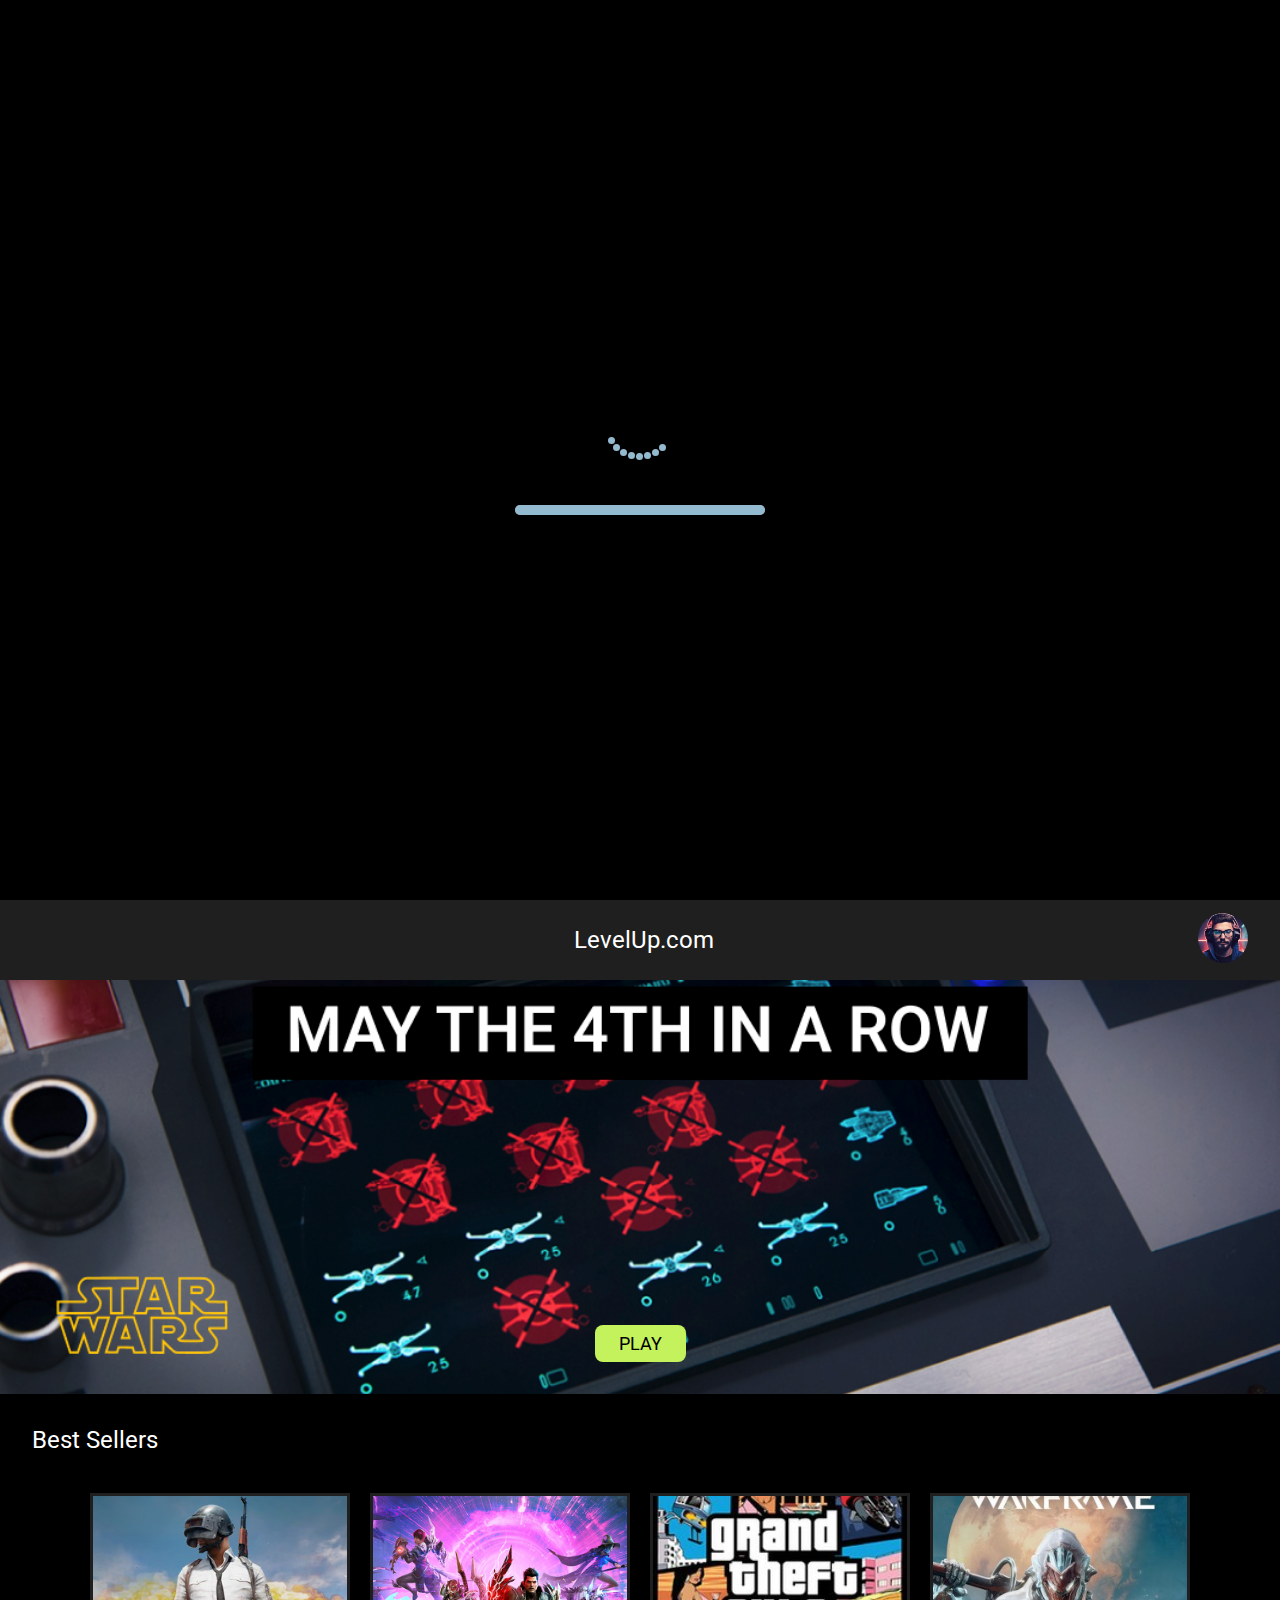
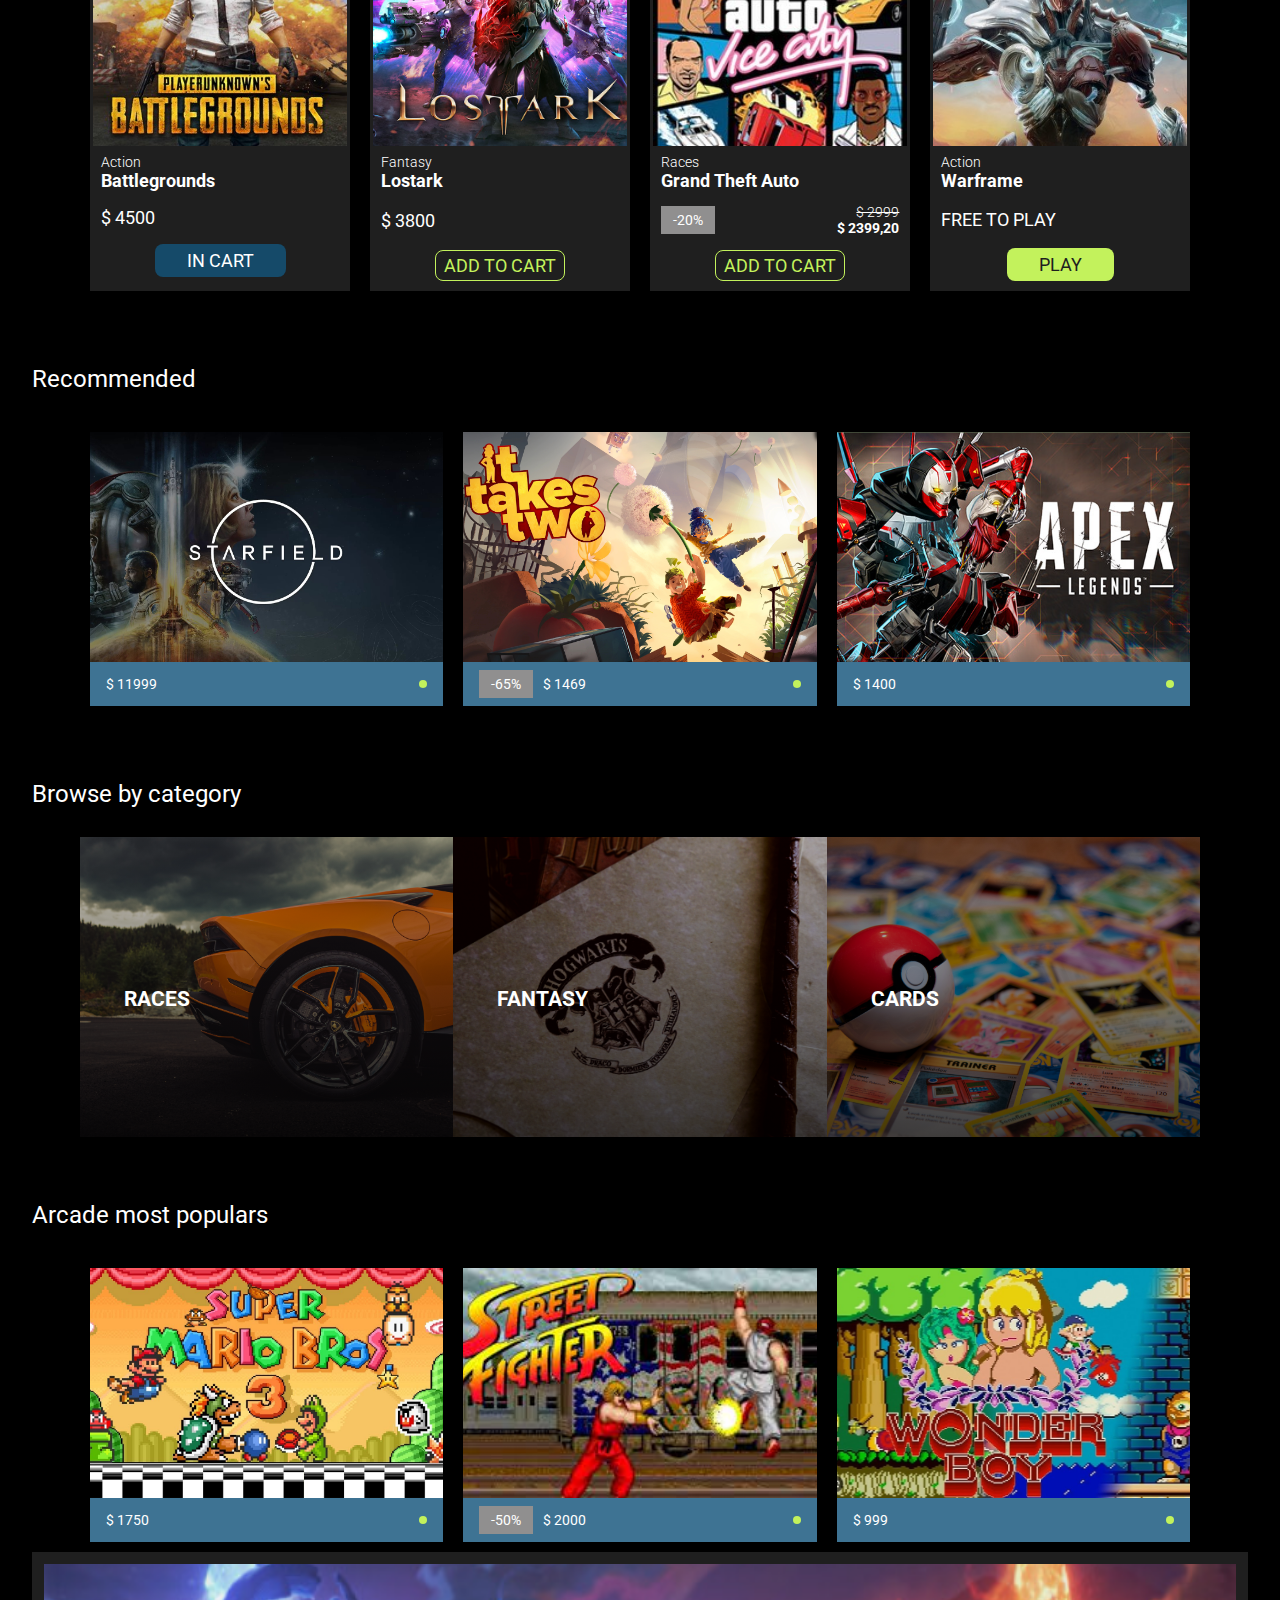
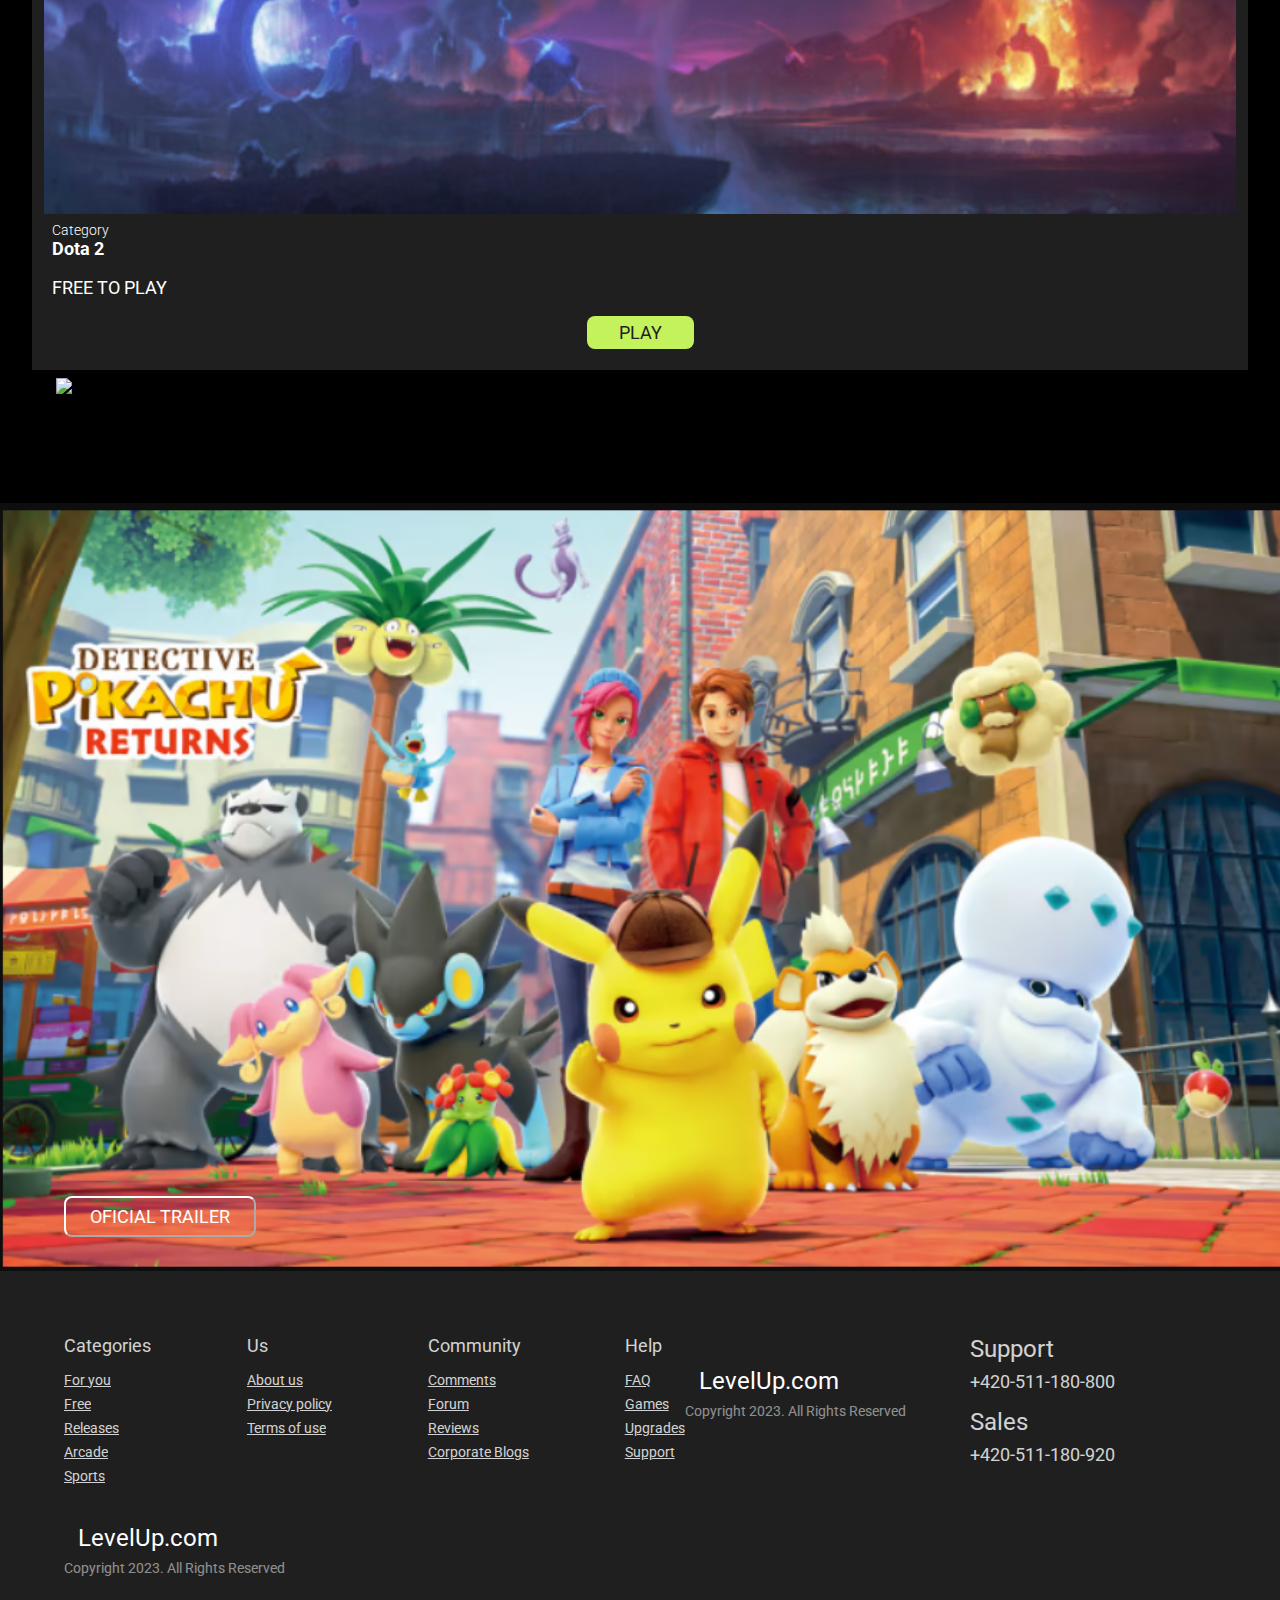
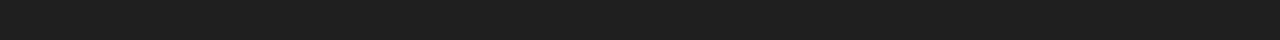
==== TP2/index.html @ c1aa5598 "Merge branch 'newProyect' into fidel" ====
<!DOCTYPE html>
<html lang="en">
  <head>
    <meta charset="UTF-8" />
    <meta http-equiv="X-UA-Compatible" content="IE=edge" />
    <meta name="viewport" content="width=device-width, initial-scale=1.0" />
    <title>LevelUp.com</title>
    <link rel="stylesheet" href="css/style.css" />
    <link rel="preconnect" href="https://fonts.googleapis.com" />
    <link rel="preconnect" href="https://fonts.gstatic.com" crossorigin />
    <link href="https://fonts.googleapis.com/css2?family=Roboto:wght@300;400;700&display=swap" rel="stylesheet" />
    <link rel="stylesheet" href="https://use.fontawesome.com/releases/v5.5.0/css/all.css" integrity="sha384-B4dIYHKNBt8Bc12p+WXckhzcICo0wtJAoU8YZTY5qE0Id1GSseTk6S+L3BlXeVIU" crossorigin="anonymous" />
</head>
</head>

  <body class="hidden" id="bodyRemove">
    <div class="centrado" id="onload">
      <div class="lds-roller">
        <div></div>
        <div></div>
        <div></div>
        <div></div>
        <div></div>
        <div></div>
        <div></div>
        <div></div>
      </div>
      <div class="contenedor">
        <div class="barra">
          <div class="progreso" style="--w: 100%"></div>
        </div>
      </div>
    </div>
    <header class="header row">
        <button id="menu" class="outlined btn-menu">
            <i class="fa fa-bars"></i>
        </button>
        <nav class="nav-menu" id="navMenu">
            <button class="outlined" id="btn-close-menu">X</button>
            <h3>Categories</h3>
            <ul class="nav-menu-list">
                <li>Adventure <i class="fa fa-chevron-right"></i></li>
                <li>Action <i class="fa fa-chevron-right"></i></li>
                <li>Arcade <i class="fa fa-chevron-right"></i></li>
                <li>Multiplayer <i class="fa fa-chevron-right"></i></li>
                <li>Shooters <i class="fa fa-chevron-right"></i></li>
                <li>Sports <i class="fa fa-chevron-right"></i></li>
            </ul>
        </nav>
        <div class="row header-tittle">
            <i class="fas fa-headset fa-2x"></i>
            <h1><a href="index.html">LevelUp.com</a></h1>
        </div>
        <div class="row profile">
            <button id="shoppingCart" class="outlined">
                <i class="fas fa-shopping-cart"></i>
            </button>
            <button id="avatar" class="outlined">
                <img class="profile-img" src="../TP2/images/profile.png" alt="user-avatar">
            </button>
        </div>
        <nav id="navMenuCart" class="nav-menu-profile menu-cart">
            <ul>
                <li>
                    <div class="cart-item row">
                        <div class="left row">
                            <img src="../TP2/images/game-battlegrounds.jpg" alt="game-battlegrounds">
                            <h3 class="light">Battlegrounds</h3>
                        </div>
                        <div class="right row">
                            <h3 class="semibold">$4500</h3>
                            <i class="fa fa-trash"></i>
                        </div>
                    </div>
                </li>
                <li class="last">
                    <div class="cart-item row">
                        <h3 class="light">Total</h3>
                        <h3 class="semibold">$4500</h3>
                    </div>
                </li>
                <li class="last"><button>Checkout</button></li>
            </ul>
        </nav>
        <nav id="navMenuProfile" class="nav-menu-profile menu-avatar">
            <ul>
                <li>Profile</li>
                <li>Favorites</li>
                <li>My games</li>
                <li class="last">LOGOUT <i class="fas fa-sign-out-alt"></i></li>
            </ul>
        </nav>
    </header>
    <main>
        <section class="column banner">
            <div id="playButton" class="buttonBox">
                <a href="game.html"><button>PLAY</button></a>
            </div>
        </section>

        <section class="column section-carrousel">
            <h1>Best Sellers</h1>
            <div class="carousel-container">
                <button class="outlined btn-carrousel-arrow prevButton" id="prevButtonBest">
                    <i class="fa fa-chevron-left fa-2x"></i>
                </button>
                <div class="carousel">
                    <div class="carousel-inner" id="carrouselContainerBest">
                        <div class="carousel-item quarter">
                            <div class="card card-container column">
                                <img src="../TP2/images/game-battlegrounds.jpg" alt="game-battlegrounds" />
                                <div class="card-body column">
                                    <div class="card-tittle">
                                        <p class="light">Action</p>
                                        <h3 class="semibold">Battlegrounds</h3>
                                    </div>
                                    <div class="card-price-default">
                                        <h3>$ 4500</h3>
                                    </div>
                                    <div class="card-content-btn">
                                        <button class="card-btn-inCart">IN CART</button>
                                    </div>
                                </div>
                            </div>
                        </div>
                        <div class="carousel-item quarter">   
                            <div class="card card-container column">
                                <img src="../TP2/images/game-lostark.jpg" alt="game-lostark"  />
                                <div class="card-body column">
                                    <div class="card-tittle">
                                        <p class="light">Fantasy</p>
                                        <h3 class="semibold">Lostark</h3>
                                    </div>
                                    <div class="card-price-content">
                                        <h3>$ 3800</h3>
                                    </div>
                                    <div class="card-content-btn">
                                        <button class="card-btn-addToCart">ADD TO CART <i class="fas fa-shopping-cart"></i></button>
                                    </div>
                                </div>
                            </div>
                        </div>
                        <div class="carousel-item quarter">
                            <div class="card card-container column">
                                <img src="../TP2/images/game-gta.jpg" alt="game-gta" />
                                <div class="card-body column">
                                    <div class="card-tittle">
                                        <p class="light">Races</p>
                                        <h3 class="semibold">Grand Theft Auto</h3>
                                    </div>
                                    <div class="card-price-content">
                                        <p class="discount">-20%</p>
                                        <div class="content-price-discount">
                                            <p class="discount-price light">$ 2999</p>
                                            <p class="semibold">$ 2399,20</p>
                                        </div>
                                    </div>
                                    <div class="card-content-btn">
                                        <button class="card-btn-addToCart">ADD TO CART <i class="fas fa-shopping-cart"></i></button>
                                    </div>
                                </div>
                            </div>
                        </div>
                        <div class="carousel-item quarter">
                            <div class="card card-container column">
                                <img src="../TP2/images/game-warframe.jpg" alt="game-warframe" />
                                <div class="card-body column">
                                    <div class="card-tittle">
                                        <p class="light">Action</p>
                                        <h3 class="semibold">Warframe</h3>
                                    </div>
                                    <div class="card-price-content">
                                        <h3>FREE TO PLAY</h3>
                                    </div>
                                    <div class="card-content-btn">
                                        <button class="card-btn-play">PLAY</button>
                                    </div>
                                </div>
                            </div> 
                        </div>
                        <div class="carousel-item quarter">
                            <div class="card card-container column">
                                <img src="../TP2/images/game-final.jpg" alt="game-final" />
                                <div class="card-body column">
                                    <div class="card-tittle">
                                        <p class="light">Fantasy</p>
                                        <h3 class="semibold">Final Fantasy</h3>
                                    </div>
                                    <div class="card-price-default">
                                        <h3>$ 1250</h3>
                                    </div>
                                    <div class="card-content-btn">
                                        <button class="card-btn-addToCart">ADD TO CART <i class="fas fa-shopping-cart"></i></button>
                                    </div>
                                </div>
                            </div>
                        </div>
                        <div class="carousel-item quarter">
                            <div class="card card-container column">
                                <img src="../TP2/images/game-baldurs.jpg" alt="game-baldurs" />
                                <div class="card-body column">
                                    <div class="card-tittle">
                                        <p class="light">Rol</p>
                                        <h3 class="semibold">Baldur's Gate</h3>
                                    </div>
                                    <div class="card-price-content">
                                        <p class="discount">-70%</p>
                                        <div class="content-price-discount">
                                            <p class="discount-price light">$ 2000</p>
                                            <p class="semibold">$ 600</p>
                                        </div>
                                    </div>
                                    <div class="card-content-btn">
                                        <button class="card-btn-addToCart">ADD TO CART <i class="fas fa-shopping-cart"></i></button>
                                    </div>
                                </div>
                            </div>
                        </div>
                        <div class="carousel-item quarter">
                            <div class="card card-container column">
                                <img src="../TP2/images/game-sunkenland.jpg" alt="game-sunkenland"/>
                                <div class="card-body column">
                                    <div class="card-tittle">
                                        <p class="light">Adventure</p>
                                        <h3 class="semibold">Sunkenland</h3>
                                    </div>
                                    <div class="card-price-content">
                                        <p class="discount">-20%</p>
                                        <div class="content-price-discount">
                                            <p class="discount-price light">$ 1000</p>
                                            <p class="semibold">$ 800</p>
                                        </div>
                                    </div>
                                    <div class="card-content-btn">
                                        <button class="card-btn-addToCart">ADD TO CART <i class="fas fa-shopping-cart"></i></button>
                                    </div>
                                </div>
                            </div>
                        </div>
                        <div class="carousel-item quarter">
                            <div class="card card-container column">
                                <img src="../TP2/images/game-save.png" alt="game-save"/>
                                <div class="card-body column">
                                    <div class="card-tittle">
                                        <p class="light">Music</p>
                                        <h3 class="semibold">Save & Sound</h3>
                                    </div>
                                    <div class="card-price-content">
                                        <h3>FREE TO PLAY</h3>
                                    </div>
                                    <div class="card-content-btn">
                                        <button class="card-btn-play">PLAY</button>
                                    </div>
                                </div>
                            </div> 
                        </div>    
                    </div>    
                </div>
                <button class="outlined btn-carrousel-arrow nextButton" id="nextButtonBest">
                    <i class="fa fa-chevron-right fa-2x"></i>
                </button>
            </div>
        </section>

        <section class="column section-carrousel">
            <h1>Recommended</h1>
            <div  class="carousel-container">
                <button class="outlined btn-carrousel-arrow prevButton" id="prevButtonRecommended">
                    <i class="fa fa-chevron-left fa-2x"></i>
                </button>
                <div class="carousel">
                    <div class="carousel-inner" id="carrouselContainerRecommended">
                        <div class="carousel-item third">
                            <div class="card card-container-display column">
                                <img src="../TP2/images/game-starfield.jpg" alt="game-starfield" />
                                <div class="card-body-second column">
                                    <p>$ 11999</p>
                                    <button><i class="fas fa-shopping-cart"></i></button>
                                </div>
                            </div>
                        </div>
                        <div class="carousel-item third">
                            <div class="card card-container-display column">
                                <img src="../TP2/images/game-takes-two.jpg" alt="game-takes-two" />
                                <div class="card-body-second column">
                                    <div class="card-discount-content">
                                        <p class="discount">-65%</p>
                                        <p>$ 1469</p>
                                    </div>
                                    <button><i class="fas fa-shopping-cart"></i></button>
                                </div>
                            </div>
                        </div>
                        <div class="carousel-item third">
                            <div class="card card-container-display column">
                                <img src="../TP2/images/game-apex.png" alt="game-apex" />
                                <div class="card-body-second column">
                                    <p>$ 1400</p>
                                    <button><i class="fas fa-shopping-cart"></i></button>
                                </div>
                            </div>
                        </div>     
                        <div class="carousel-item third">
                            <div class="card card-container-display column">
                                <img src="../TP2/images/game-payday-3.png" alt="game-payday-3" />
                                <div class="card-body-second column">
                                    <p>$ 1699</p>
                                    <button><i class="fas fa-shopping-cart"></i></button>
                                </div>
                            </div>
                        </div>
                        <div class="carousel-item third">
                            <div class="card card-container-display column">
                                <img src="../TP2/images/game-dota-2.png" alt="game-dota-2" />
                                <div class="card-body-second column">
                                    <p>$ 129,99</p>
                                    <button><i class="fas fa-shopping-cart"></i></button>
                                </div>
                            </div>
                        </div>
                        <div class="carousel-item third">
                            <div class="card card-container-display column">
                                <img src="../TP2/images/game-remnant.jpg" alt="game-remnant" />
                                <div class="card-body-second column">
                                    <p>$ 6159,20</p>
                                    <button><i class="fas fa-shopping-cart"></i></button>
                                </div>
                            </div>
                        </div>
                    </div>
                </div>
                <button class="outlined btn-carrousel-arrow nextButton" id="nextButtonRecommended">
                    <i class="fa fa-chevron-right fa-2x"></i>
                </button>
            </div>
        </section>

        <section class="column section-carrousel">
            <h1>Browse by category</h1>
            <div  class="carousel-container">
                <button class="outlined btn-carrousel-arrow prevButton" id="prevButtonCategories">
                    <i class="fa fa-chevron-left fa-2x"></i>
                </button>
                <div class="carousel">
                    <div class="carousel-inner no-margin-carousel" id="carrouselContainerCategories">
                        <div class="carousel-item third">
                            <div class="card card-category-container">
                                <div class="category-card-gradient"></div>
                                <img src="../TP2/images/category-race.jpg" alt="category-races" class="card-category-img" />
                                <h2 class="semibold">RACES</h3>
                            </div> 
                        </div>
                        <div class="carousel-item third">
                            <div class="card card-category-container">
                                <div class="category-card-gradient"></div>
                                <img src="../TP2/images/category-fantasy.jpg" alt="category-fantasy" class="card-category-img" />
                                <h2 class="semibold">FANTASY</h3>
                            </div> 
                        </div>
                        <div class="carousel-item third">
                            <div class="card card-category-container">
                                <div class="category-card-gradient"></div>
                                <img src="../TP2/images/category-cards.jpg" alt="category-cards" class="card-category-img" />
                                <h2 class="semibold">CARDS</h3>
                            </div>
                        </div>     
                        <div class="carousel-item third">
                            <div class="card card-category-container">
                                <div class="category-card-gradient"></div>
                                <img src="../TP2/images/category-arcade.jpg" alt="category-arcade" class="card-category-img" />
                                <h2 class="semibold">ARCADE</h3>
                            </div> 
                        </div>
                        <div class="carousel-item third">
                            <div class="card card-category-container">
                                <div class="category-card-gradient"></div>
                                <img src="../TP2/images/category-adventure.jpg" alt="category-adventure" class="card-category-img" />
                                <h2 class="semibold">ADVENTURE</h3>
                            </div> 
                        </div>
                        <div class="carousel-item third">
                            <div class="card card-category-container">
                                <div class="category-card-gradient"></div>
                                <img src="../TP2/images/category-multiplayer.jpg" alt="category-multiplayer" class="card-category-img" />
                                <h2 class="semibold">MULTIPLAYER</h3>
                            </div>
                        </div>
                    </div>
                </div>
                <button class="outlined btn-carrousel-arrow nextButton" id="nextButtonCategories">
                    <i class="fa fa-chevron-right fa-2x"></i>
                </button>
            </div>
        </section>

        <section class="column section-carrousel">
            <h1>Arcade most populars</h1>
            <div  class="carousel-container">
                <button class="outlined btn-carrousel-arrow prevButton" id="prevButtonPopulars">
                    <i class="fa fa-chevron-left fa-2x"></i>
                </button>
                <div class="carousel">
                    <div class="carousel-inner" id="carrouselContainerPopulars">
                        <div class="carousel-item third">
                            <div class="card card-container-display column">
                                <img src="../TP2/images/game-mario.jpg" alt="game-mario" />
                                <div class="card-body-second column">
                                    <p>$ 1750</p>
                                    <button><i class="fas fa-shopping-cart"></i></button>
                                </div>
                            </div>
                        </div>
                        <div class="carousel-item third">
                            <div class="card card-container-display column">
                                <img src="../TP2/images/game-street.jpg" alt="game-street" />
                                <div class="card-body-second column">
                                    <div class="card-discount-content">
                                        <p class="discount">-50%</p>
                                        <p>$ 2000</p>
                                    </div>
                                    <button><i class="fas fa-shopping-cart"></i></button>
                                </div>
                            </div>
                        </div>
                        <div class="carousel-item third">
                            <div class="card card-container-display column">
                                <img src="../TP2/images/game-wonder-boy.jpg" alt="game-wonder-boy" />
                                <div class="card-body-second column">
                                    <p>$ 999</p>
                                    <button><i class="fas fa-shopping-cart"></i></button>
                                </div>
                            </div>
                        </div>     
                        <div class="carousel-item third">
                            <div class="card card-container-display column">
                                <img src="../TP2/images/game-pinball.jpg" alt="game-pinball" />
                                <div class="card-body-second column">
                                    <div class="card-discount-content">
                                        <p class="discount">-80%</p>
                                        <p>$ 300</p>
                                    </div>
                                    <button><i class="fas fa-shopping-cart"></i></button>
                                </div>
                            </div>
                        </div>
                        <div class="carousel-item third">
                            <div class="card card-container-display column">
                                <img src="../TP2/images/game-sonic.jpg" alt="game-sonic" />
                                <div class="card-body-second column">
                                    <p>$ 1800</p>
                                    <button><i class="fas fa-shopping-cart"></i></button>
                                </div>
                            </div>
                        </div>
                        <div class="carousel-item third">
                            <div class="card card-container-display column">
                                <img src="../TP2/images/game-simpsons.jpg" alt="game-simpsons" />
                                <div class="card-body-second column">
                                    <p>$ 899,50</p>
                                    <button><i class="fas fa-shopping-cart"></i></button>
                                </div>
                            </div>
                        </div>
                    </div>
                </div>
                <button class="outlined btn-carrousel-arrow nextButton" id="nextButtonPopulars">
                    <i class="fa fa-chevron-right fa-2x"></i>
                </button>
            </div>
          </div>
          <div class="card-container column">
            <img
              src="../TP2/images/game-dota-2.png"
              alt="game-dota-2"
              class="card-img"
            />
            <div class="card-body column">
              <div class="card-tittle">
                <p class="light">Category</p>
                <h3 class="semibold">Dota 2</h3>
              </div>
              <div class="card-price-content">
                <h3>FREE TO PLAY</h3>
              </div>
              <div class="card-content-btn">
                <button class="card-btn-play">PLAY</button>
              </div>
            </div>
          </div>
          <div class="carrousel-content-button">
            <button class="outlined btn-carrousel-arrow">
              <img
                src="../TP2/svg/right-arrow-carrousel.svg"
                alt="left-arrow"
                class="arrow-carrousel"
              />
            </button>
          </div>
        </div>
      </section>

        <section class="release">
            <button class="outlined">OFICIAL TRAILER</button>
        </section>
    </main>

    <footer>
        <div class="column footer_left">
            <div class="row footer_items">
                <div class="column" id="footer_categories">
                    <h3>Categories</h3>
                    <p><a href="">For you</a></p>
                    <p><a href="">Free</a></p>
                    <p><a href="">Releases</a></p>
                    <p><a href="">Arcade</a></p>
                    <p><a href="">Sports</a></p>
                </div>
                <div class="column" id="footer_us">
                    <h3>Us</h3>
                    <p><a href="">About us</a></p>
                    <p><a href="">Privacy policy</a></p>
                    <p><a href="">Terms of use</a></p>
                </div>
                <div class="column" id="footer_community">
                    <h3>Community</h3>
                    <p><a href="">Comments</a></p>
                    <p><a href="">Forum</a></p>
                    <p><a href="">Reviews</a></p>
                    <p><a href="">Corporate Blogs</a></p>
                </div>
                <div class="column" id="footer_help">
                    <h3>Help</h3>
                    <p><a href="">FAQ</a></p>
                    <p><a href="">Games</a></p>
                    <p><a href="">Upgrades</a></p>
                    <p><a href="">Support</a></p>
                </div>
            </div>
            <div class="column copyright">
                <div class="logo row">
                    <i class="fas fa-headset fa-2x"></i>
                    <h1>LevelUp.com</h1>
                </div>
                <p>Copyright 2023. All Rights Reserved</p>
            </div>
        </div>
        <div class="column copyright">
          <div class="logo row">
            <i class="fas fa-headset fa-2x"></i>
            <h1>LevelUp.com</h1>
          </div>
          <p>Copyright 2023. All Rights Reserved</p>
        </div>
      </div>
      <div class="column footer_right">
        <div class="column footer_phone" id="footer_phone">
          <h1>Support</h1>
          <h3>+420-511-180-800</h3>
          <h1>Sales</h1>
          <h3>+420-511-180-920</h3>
        </div>
        <div class="row" id="footer_social">
          <a href="" target="_blank" alt="Whatsapp"
            ><i class="fab fa-whatsapp fa-2x"></i
          ></a>
          <a href="" target="_blank" alt="Twitter"
            ><i class="fab fa-twitter fa-2x"></i
          ></a>
          <a href="" target="_blank" alt="Facebook"
            ><i class="fab fa-facebook-square fa-2x"></i
          ></a>
          <a href="" target="_blank" alt="Instagram"
            ><i class="fab fa-instagram fa-2x"></i
          ></a>
        </div>
      </div>
    </footer>
    <script src="js/menu.js"></script>
    <script src="..TP2/js/carrousel.js"></script>
  </body>
</html>
---- TP2/css/style.css ----
/*GENERAL PARAMETERS*/
:root {
  --primary: #1F1F1F;
  --primary-light-1: #5C5C5C;
  --primary-light-2: #908F8F;
  --primary-shadow-1: #030202;
  --primary-shadow-2: #000;
  --secondary: #3E7393;
  --secondary-light-1: #6090AD;
  --secondary-light-2: #94BAD0;
  --secondary-shadow-1: #276082;
  --secondary-shadow-2: #154A69;
  --accent: #C3F25C;
  --danger: #D52B1E;
  --success: #008842;
}

* {
  font-family: 'Roboto', Arial, Helvetica, sans-serif;
  font-weight: 400;
}

body {
  margin: 0;
  width: 100%;
  background-color: var(--primary-shadow-2);
}

/* Typography*/

h1 {
  margin: 0px;
  font-size: 24px;
}

h2 {
  margin: 0px;
  font-size: 21px;
}

h3 {
  margin: 0px;
  font-size: 18px;
}

p {
  margin: 0px;
  font-size: 14px;
}

a {
  color: #FFF;
}

.light {
  font-weight: 300;
}

.semibold {
  font-weight: 700;
}

.discount-price{
  text-decoration: line-through;
}

/* Buttons */

button {
  padding: 8px 24px;
  font-size: 18px;
  border-radius: 8px;
}

.outlined {
  background-color: transparent;
}

/* Directions */
.column {
  display: flex;
  flex-direction: column;
}

.row {
  display: flex;
  flex-direction: row;
}

/* Sections */

/*------------------------------------------------HEADER ---------------------------*/

.header {
  background-color: var(--primary);
  height: 5rem;
  justify-content: center;
  padding-left: 2rem;
  padding-right: 2rem;
  align-items: center;
  position: relative;

  .header-tittle {
      align-items: center;
      gap: 0.5rem;

      >h1 > a {
          color: #fff;
          text-decoration: none;
      }
      >i {
          color: var(--accent);
      }
  }

  .btn-menu{
      border: none;
      padding: 0;
      cursor: pointer;
      display: block;
      position: absolute;
      bottom: 0;
      top: 0;
      left: 2rem;

      >i {
          width: 22px;
          height: 22px;
          color: white;
      }
  }

  .btn-nav-menu{
      color: #FFF;
      border: none;
      width: fit-content;     
      padding: 0;   
      cursor: pointer;
  }

  .nav-menu{
      background-color: var(--primary);
      display: none;
      position: absolute;
      top:0;
      left: 0;
      height: 25rem;
      width: 18.75rem;

      > button {
          margin-left: 2rem;
          margin-top: 2rem;
          border: none;
          border-radius: 0;
          padding: 0;
          color: #fff;
          cursor: pointer;
      }

      .nav-menu-sub-menu{
          display: none;
      }

      >h3{
          color: #fff;
          margin-left: 2rem;
          margin-top: 1rem;
      }

      .nav-menu-list{
          list-style: none;
          padding-left: 0px;
          cursor: pointer;
      }
  
      .nav-menu-list li {
          padding-left: 2rem;
          padding-right: 2rem;
          border-bottom: 1px solid var(--primary-light-2);
          color: #fff;
          padding-bottom: 0.5rem;
          padding-top: 0.5rem;
          display: flex;
          align-items: center;
          justify-content: space-between
      }

      .nav-menu-list li:hover{
          background-color: var(--primary-light-2);
      }
  }

  /* PROFILE */
  .profile{
      align-items: center;
      gap: 1.25rem;
      position: absolute;
      top: 0;
      bottom: 0;
      right: 2rem;

      >button {
          border: none;
          padding: 0;
          cursor: pointer;

          >i {
              color: white;
              opacity: 0.8;
          }
      }
  }
  
  .profile-img{
      width: 3.125rem;
      height: 3.125rem;
      border-radius: 3.125rem;
      cursor: pointer;
  }

  .nav-menu-profile {
      display: none;
      position: absolute;
      top: 5rem;
      right: 0;
      height: fit-content;
      background-color: var(--primary);
      color: #FFF;

      >ul{
          padding: 0px;
          margin: 0px;
          list-style: none;

          >li {
              display: flex;
              gap: 0.3125rem;
              align-items: center;
              height: 2.5rem;
              border-bottom: 0.0625rem solid var(--primary-light-2);
              padding: 0px 1rem;

              &.last {
                  border-bottom: none;
              }
          }
      }
  }

  .menu-avatar {
      width: 11.25rem;

      >ul li {
          &:hover {
              background-color: var(--primary-light-2);
          }
      }
  }

  .menu-cart {
      display: none;
      padding: 0.5rem 0px;
      >ul li {
          justify-content: center;
          >button {
              background-color: var(--accent);
          }
      }

      .cart-item {
          width: 100%;
          display: flex;
          justify-content: space-between;
          align-items: center;
              .left {
                  align-items: center;
                  margin-right: 1rem;
                  >img{
                      margin-right: 0.5rem;
                      width: 50px;
                      height: 36px;
                  }
              }
              .right {
                  align-items: center;
                  >h3 {
                      margin: 0px 0.5rem ;
                  }
              }
      }
  }

}

/*------------------------------------------------ MAIN ---------------------------*/

main{
  width: 100%;
}

.banner{
  justify-content: end;
  align-items: center;
  padding: 2rem;
  height: 21.875rem;
  background-image:url(../svg/image.svg);
  background-repeat: no-repeat;
  background-position: center;
  background-size: cover;

  > h1{
      color: #fff;
      background-color: #000;
      padding: 1rem;
  }

  /*------------------------------------------------ BTN ANIMATIONS --------------------------------*/

  #playButton>a>button{
      border: none;
      background-color: var(--accent);
      transition:all .3s ease-in-out;
  }
      
  #playButton:hover >a > button{
      border: none;
      box-shadow: var(--primary-light-2);
      font-size: xx-large
  }

  
}


.release {
  position: relative;
  display:block;
  width: 100%;
  height: 48rem;
  outline: none;
  background-image:url(../images/Release.png);
  background-repeat: no-repeat;
  background-size: cover;
  margin-top: 64px;

  >button {
      position: absolute;
      left: 4rem;
      bottom: 2.125rem;
      border-color: #fff;
      color: #fff;
  }
}

/*-----------------------------------------------CARROUSEL----------------------------------*/

.section-carrousel {
  padding: 2rem;

  > h1{
      color: white;
      margin-bottom: 29px;
  }
  
}

.carousel-container {
  display: flex;
  align-items: center;
  justify-content: center;
}

.carousel {
  overflow: hidden;
  width: 100%;
  position: relative;
}


.carousel-inner {
  display: flex;
  transition: transform 0.5s ease-in-out;
}

.no-margin-carousel .carousel-item {
  padding: 0; /* Elimina el margen entre las tarjetas */
}

.carousel-item {
  padding: 10px;
  box-sizing: border-box;
}

.quarter {
  flex: 0 0 25%;
}

.third {
  flex: 0 0 33.33%;
}

.btn-carrousel-arrow { 
  border: none;

  >i { 
      color: white;
  }
}

.prevButton {
  &:disabled {
      visibility: hidden;
  }
}

.nextButton {
  &:disabled {
      visibility: hidden;
  }
}


/*-----------------------------------------------CARD CATEGORY ----------------------------------*/

.card-category-container {
  height: 300px;
  position: relative;
  cursor: pointer;

  >h2 {
      position: absolute;
      color: white;
      top: 50%;
      left: 44px;
  }

  >img {
      width: 100%;
      height: 100%;
      object-fit: cover;
  }

  >div {
      position: absolute;
      top: 0;
      left: 0;
      width: 100%;
      height: 100%;
      background: linear-gradient(180deg, rgba(0, 0, 0, 0.20) 0%, rgba(0, 0, 0, 0.70) 100%);
      pointer-events: none; /* Evita que el gradiente interfiera con la interacción del contenido de la imagen */
  }

  &:hover >div {
      opacity: 0;
  }
}

/*-----------------------------------------------CARD DISPLAY----------------------------------*/

.card-container-display { 
  background-color: var(--primary);
  color: #FFF;

  >img {
      width: 100%;
      height: 14.375rem;
      object-fit: cover;
  }
}

.card-body-second{
  background-color: var(--secondary);
  display: flex;
  flex-direction: row;
  justify-content: space-between;
  align-items: center;
  height: 2.5rem;
  padding: 0.125rem 1rem;

  >button {
      display: flex;
      align-items: center;
      padding: 0.25rem;
      background-color: var(--accent);
      border: none;
  }
}

/*-----------------------------------------------CARD WITH TITLE----------------------------------*/

.card-container {  
  background-color: var(--primary);
  padding: 1%;
  color: #FFF;

  >img {
      width: 100%;
      height: 15.625rem;
      object-fit: cover;
  }
}

.card-tittle {
  display: flex;
  flex-direction: column;
  text-align: start;
}

.card-body {
  margin-top: 0.5rem;
  padding-left: 0.5rem;
  padding-right: 0.5rem;
  color: #FFF;
  height: 8.4375rem;
}

.card-content-btn{
  display: flex;
  justify-content: center;
  margin-bottom: 0.5rem;
}

.card-btn-inCart{
  padding-top: 0.375rem;
  padding-bottom: 0.375rem;
  padding-right: 2rem;
  padding-left: 2rem;
  color: #FFF;
  background-color: var(--secondary-shadow-2);
  border: none;
}

.card-btn-addToCart{
  padding-top: 0.25rem;
  padding-bottom: 0.25rem;
  padding-right: 0.5rem;
  padding-left: 0.5rem;
  color: var(--accent);
  background-color: transparent;
  border: 0.09375rem solid #C3F25C;
  gap: 0.625rem;
}

.content-price-discount{
  display: flex;
  flex-direction: column;
  align-items: end;
}

.discount{
  padding-top: 0.375rem;
  padding-bottom: 0.375rem;
  background-color: var(--primary-light-2);
  padding-left: 0.75rem;
  padding-right: 0.75rem;
}

.card-discount-content{
  display: flex;
  align-items: center;
  gap: 0.625rem;
}



.card-price-default{
  display: flex;
  justify-content: start;
  margin-top: 1rem;
  margin-bottom: 1rem; 
}

.card-price-content{
  display: flex;
  justify-content: space-between;
  align-items: center;
  height: 6025rem;
}

.card-btn-play{
  padding-top: 0.375rem;
  padding-bottom: 0.375rem;
  padding-right: 2rem;
  padding-left: 2rem;
  color: var(--primary);
  background-color: var(--accent);
  border: none;
}


/*----------------------------------------------- FOOTER ----------------------------------*/

footer {
  display: flex;
  flex-direction: row;
  background-color: var(--primary);
  color: #FFF;
  padding: 4rem;
}

.footer_left {
  flex: 8;
  justify-content: space-between;
}

.footer_items {
  justify-content: space-between;

  & h3 {
      opacity: 0.8;
      margin-bottom: 1rem;
  }
  
  & p {
      opacity: 0.8;
      margin-bottom: 0.5rem;
  }
}

.copyright {
  padding-top: 2rem;
  padding-bottom: 0px;

  .logo {
      align-items: center;
      & i {
          color: var(--accent);
          margin-right: 0.875rem;
      }
  }
  & p {
      opacity: 0.5;
      margin-top: 0.5rem;
  }
}

.footer_right {
  flex: 4;
  justify-content: space-between;

  & div {
      padding-left: 4rem;
  }

  & h1 {
      opacity: 0.8;
      margin-bottom: 0.5rem;
  }

  & h3 {
      opacity: 0.8;
      margin-bottom: 1rem;
  } 

  & i {
      margin-right: 1rem;
  }
}

.footer_phone {
  justify-content: space-around;
  padding-bottom: 0px;
}
/*-----------------------------------------------------game section ------------------------------------*/

.section-tittle-game{
  background-color: var(--secondary-shadow-1);
  height: fit-content;
  padding-top: 16px;
  padding-bottom: 16px;
  padding-left: 32px;
  padding-right: 32px;
  color: #FFF;

  .section-tittle-game2{
      justify-content: space-between;
      align-items: center;
      padding-top: 8px;
      padding-bottom: 8px;

      > button {
          display: flex;
          gap: 8px;
          align-items: center;
          color: #FFF;
          border: none;
          padding-right: 0;
          cursor: pointer;
      }
  }
}

.share{
  cursor: auto;
  position: absolute;
  top: 185px;
  background-color: var(--secondary-shadow-1);
  padding-bottom: 8px;
  padding-top: 8px;
  display: none;
  flex-direction: column;
  right: 0;
  padding-left: 12px;
  padding-right: 8px;
  gap: 16px;
}

.section-game-content{
  justify-content: space-between;
  height: 450px;
  background-color: #000;
  padding-left: 32px;
  padding-right: 32px;
  color: #FFF;
  padding-top: 32px;
  padding-bottom: 32px;

  > div {
      justify-content: center;
      align-items: center;
      color: var(--accent);

      .tokens{
          margin-top: 8px;
          margin-bottom: 8px;
          color: #FFF
      }
  }
}

.section-game-instructions{
  background-color: var(--primary);
  color: var(--accent);
  padding-top: 16px;
  padding-left: 32px;
  padding-right: 32px;
  padding-bottom: 16px;
  display: flex;
  justify-content: space-between;
  align-items: center;

  > div{
      display: flex;
      align-items: center;
      gap: 1rem;

      > button {
          cursor: pointer;
          border: none;
          padding: 0;

          >i {
              color: var(--accent);
          }
      }
  }
}

.section-game-about{
  background-color: var(--primary-light-1);
  padding: 2rem 2rem 2rem 2rem;
  color: #FFF;

  > h4 {
      margin: 32px 0 0 0;
  }
}

.section-game-logos{
  padding: 1rem 2rem 1rem 2rem;
  justify-content: center;
  gap: 1rem;
}

.section-game-howToPlay{
  background-color: var(--secondary-shadow-1);
  padding: 2rem 2rem 2rem 2rem;
  color: #FFF;

  >h2{
      margin-bottom: 32px;
  }
}

.section-game-howToPlay-content-card{
  width: 100%;
}

.section-game-howToPlay-content-card-info{
  height: 65px;
}

.section-game-howToPlay-content-card-info :first-child {
  margin-bottom: 8px;
}

.section-game-howToPlay-content{
  gap: 2rem;
}

.section-game-howToPlay-content-img{
  display: flex;
  justify-content: center;
  margin-top: 16px;
}

.img-game-mouse{
  width: 120px;
  height: 150px;
}

.section-game-win-info{
  background-color: var(--primary);
  padding: 2rem 2rem 2rem 2rem ;
  color: #FFF;

  >h2{
      margin-bottom: 16px;
  }
}

.section-game-win-info-content{
  justify-content: space-between;
  gap: 24px;

  > div {
      background-color: var(--primary-light-1);
      padding: 1rem;

      > h3{
          margin-bottom: 8px;
      }
  }
}

.section-game-video{
  background-color: var(--primary-shadow-2);
  padding: 2rem 2rem 2rem 2rem;
  color:#FFF
}

.section-game-video-content{
  margin-top: 16px;
  width: 100%;
  justify-content: center;
  gap: 16px;

  .first-card{
      width: 400px;
      height: 400px;
      background-color: var(--primary);

      > h4 {
          padding-left: 16px;
          padding-right: 16px;
      }

      > p {
          padding-left: 16px;
          padding-right: 16px;
          padding-bottom: 32px;
          padding-top: 32px;
      }
  }

  .second-card{
      width: 400px;
      height: 400px;
      background-color: var(--primary);

      > div {
          background-image: url(../svg/Frame70.svg);
          height: 100%;
          display: flex;
          flex-direction: column;
          justify-content: center;
          align-items: center;

          > button {
              border: none;
              padding: 0;
              cursor: pointer;

              >i {
                  color: white;
              }
          }
      }

      >h4 {
          padding-left: 16px;
      }
  }
}

/*---------------------------------------section comments-------------------------------------------*/

.section-comments{
  padding: 2rem;
  justify-content: space-between;
  color: #FFF;
  gap: 2rem;
  height: 100%;
}

.section-comments-first{
  justify-content: start;
  align-items: center;
  gap: 16px;
  padding-bottom: 8px;
}

.section-comments-buttons{
  justify-content: space-between;

  >div > button:first-child {
      background-color: transparent;
      border: 2px solid var(--accent);
      color: var(--accent);
      width: 130px;
      padding-left: 0;
      padding-right: 0;
      padding-top: 6px;
      padding-bottom: 6px;
  }

  > div > button:last-child {
      background-color: var(--accent);
      border: 2px solid var(--accent);
      width: 130px;
      padding-top: 6px;
      padding-bottom: 6px;
      padding-left: 0;
      padding-right: 0;
  }
}

.section-form-comments{
  width: 100%;
}

.img{
  border-radius: 50px;
  width: 50px;
}

.input{
  margin-top: 8px;
  margin-bottom: 8px;
  border: none;
  border-radius: 10px;
  height: 70px;
  outline: none;
  background-color: var(--primary-light-1);
  color: #FFF;
}

.input::placeholder{
  color: #FFF;
  padding-left: 16px;
  text-align: start;
}

.order{
  margin-top: 1rem;
  gap: 16px;
  align-items: center;

  > p {
      display: flex;
      align-items: center;
  }
}

.scroll-comment{
  max-height: 383px;
  overflow-y: auto;
  overflow-x: hidden;    
}

.comment{
  margin-top: 32px;
  border-bottom: 1px solid #fff;
  padding-bottom: 8px;
  max-height: 100%;
  margin-left: 16px;
  margin-right: 16px;
  
  .first-part-comment{
      width: 70%;

      > :first-child{
          margin-bottom: 8px;
      }
  }
  .second-part-comment{
      display: flex;
      flex-direction: column;
      justify-content: space-between;
      align-items: end;
      width: 30%;
  }
}

/*-------------Login-Registration------------*/
section form {
  background-color: black;
  color: white;
  box-sizing: border-box;
  padding: 1rem;
  margin: auto;
  border-radius: 4px;
  width: 60%;
  display: flex;
  flex-direction: column;
  padding: 32px;

  > button {
    background-color: var(--accent);
    border: none;
    width: 8.125rem;
    cursor: pointer;
    border-radius: 0.5rem;
    align-self: center;
    position: relative;
  }

  > input {
    margin-bottom: 1rem;
  }

  > p {
    align-self: center;
  }
  .socials-logo {
    display: flex;
    justify-content: center;
    align-items: center;
    margin-top: 1rem;
    margin-bottom: 1rem;
    > img {
      height: 50px;
    }
  }
}

section .form-container {
  margin-left: auto;
  margin-right: auto;
  background-color: var(--secondary-shadow-1);
  margin-left: 128px;
  margin-right: 128px;
  padding: 32px;
}

.captcha {
  display: flex;
  justify-content: space-around;
  align-items: center;
  background-color: white;
  color: black;
  width: 50%;
  align-self: center;
  margin: 16px;
  border: solid 1px grey;
  border-radius: 5px;
  height: 64px;

  > img {
    height: 40px;
    width: 40px;
  }

  > div {
    display: flex;
  }
}

/*-----------------Button Animation 1---------------*/
.fifth {
  overflow: hidden;
  border: 1px solid rgba(255, 255, 255, 0);
  transition: all 0.7s ease-in-out;
}

.fifth:before {
  content: " ";
  display: block;
  width: 200px;
  height: 80px;
  background: rgba(255, 255, 255, 0.4);
  position: absolute;
  top: -10px;
  left: -200px;
  transform: rotate(-45deg);
  transition: all 0.7s ease-in-out;
}

.fifth:hover:before {
  margin-left: 300%;
}

/*--------------Button Animation 2--------------*/
.ninth > button {
  transition: all 0.7s ease-in-out;
}

.ninth:hover button {
  background: white;
  color: var(--accent);
  font-size: 25px;
}

/*-----------------LOADING----------------*/
.lds-roller {
  display: inline-block;
  position: relative;
  width: 80px;
  height: 80px;
}
.lds-roller div {
  animation: lds-roller 1.66s cubic-bezier(0.5, 0, 0.5, 1) infinite;
  transform-origin: 40px 40px;
}
.lds-roller div:after {
  content: " ";
  display: block;
  position: absolute;
  width: 7px;
  height: 7px;
  border-radius: 50%;
  background: var(--secondary-light-2);
  margin: -4px 0 0 -4px;
}
.lds-roller div:nth-child(1) {
  animation-delay: -0.036s;
}
.lds-roller div:nth-child(1):after {
  top: 63px;
  left: 63px;
}
.lds-roller div:nth-child(2) {
  animation-delay: -0.072s;
}
.lds-roller div:nth-child(2):after {
  top: 68px;
  left: 56px;
}
.lds-roller div:nth-child(3) {
  animation-delay: -0.108s;
}
.lds-roller div:nth-child(3):after {
  top: 71px;
  left: 48px;
}
.lds-roller div:nth-child(4) {
  animation-delay: -0.144s;
}
.lds-roller div:nth-child(4):after {
  top: 72px;
  left: 40px;
}
.lds-roller div:nth-child(5) {
  animation-delay: -0.18s;
}
.lds-roller div:nth-child(5):after {
  top: 71px;
  left: 32px;
}
.lds-roller div:nth-child(6) {
  animation-delay: -0.216s;
}
.lds-roller div:nth-child(6):after {
  top: 68px;
  left: 24px;
}
.lds-roller div:nth-child(7) {
  animation-delay: -0.252s;
}
.lds-roller div:nth-child(7):after {
  top: 63px;
  left: 17px;
}
.lds-roller div:nth-child(8) {
  animation-delay: -0.288s;
}
.lds-roller div:nth-child(8):after {
  top: 56px;
  left: 12px;
}
@keyframes lds-roller {
  0% {
    transform: rotate(0deg);
  }
  100% {
    transform: rotate(360deg);
  }
}

.hidden {
  overflow: hidden;
}
.centrado {
  display: flex;
  flex-direction: column;
  justify-content: center;
  align-items: center;
  height: 100vh;
  background-color: #000;
}
.barra {
  width: 250px;
  height: 10px;
  margin-top: 40px;
  background: rgba(255, 255, 255, 0.5);
  border-radius: 10px;
  box-shadow: 20px 25px 45px rgba(0, 0, 0, 0.1);
}
.progreso {
  width: var(--w);
  height: 100%;
  background: var(--secondary-light-2);
  border-radius: 10px;
  animation: Aumentar 5s ease;
}
@keyframes Aumentar {
  0% {
    width: 0%;
  }
  100% {
    width: var (--w);
  }
}

/* --------------------------- MOBILE ----------------------- */

/* Media query para dispositivos móviles estándar */
@media screen and (max-width: 768px) {
  .header {
      padding-left: 1rem;
      padding-right: 1rem;
      .btn-menu {
          left: 1rem;
      }

      .profile {
          right: 1rem;
          gap: 0.5rem;
      }
  }

  h1 {
      font-size: 22px;
  }

  button {
      padding: 4px 12px;
      font-size: 14px;
      border-radius: 8px;
  }

  .section-carrousel {
      padding: 1rem;
  }

  .quarter {
      flex: 0 0 100%; /* Muestra 1 tarjetas por slide en mobile */
  }
  
  .third {
      flex: 0 0 100%;
  }

  footer {
      flex-direction: column;
      padding: 2rem;

      .footer_right {
          & div {
              padding-left: 0px;
          }
      }

      .copyright {
          padding-bottom: 2rem;
      }

      .footer_phone {
          padding-bottom: 1rem;
      }
  }


}
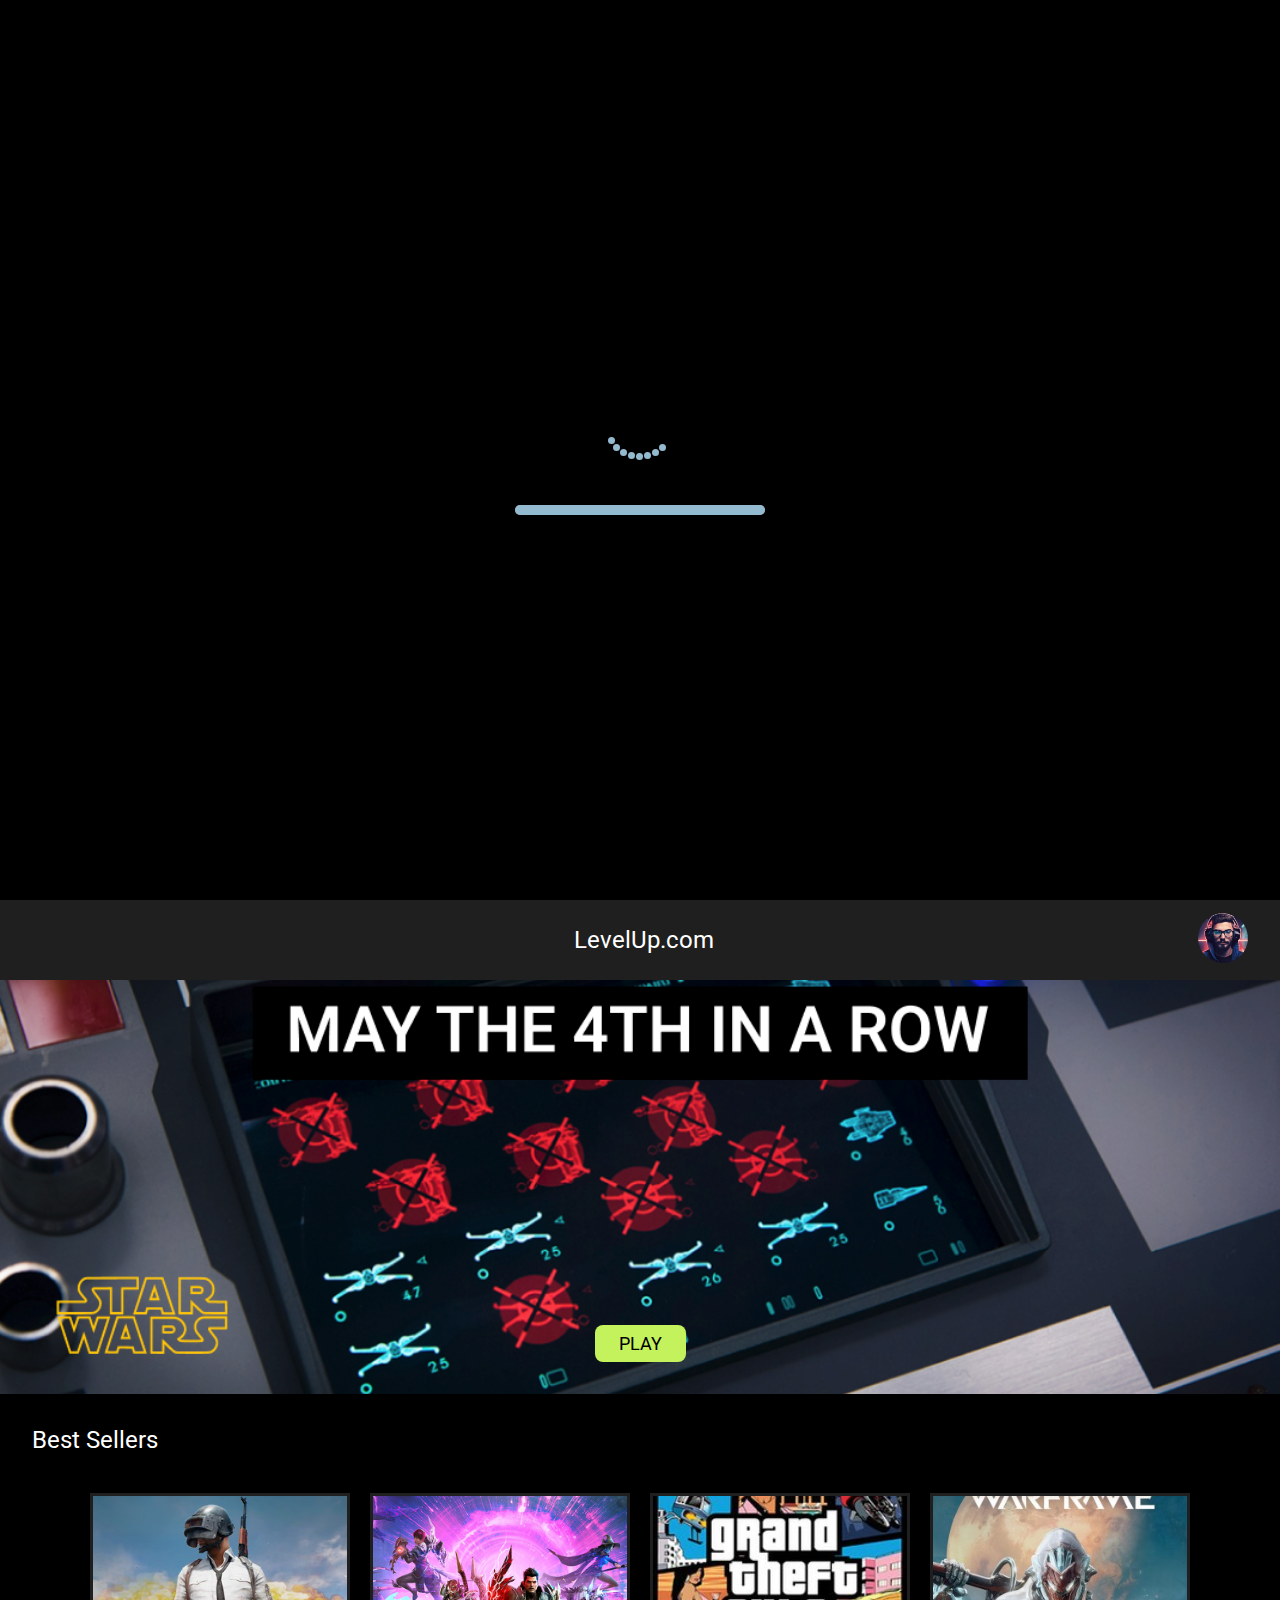
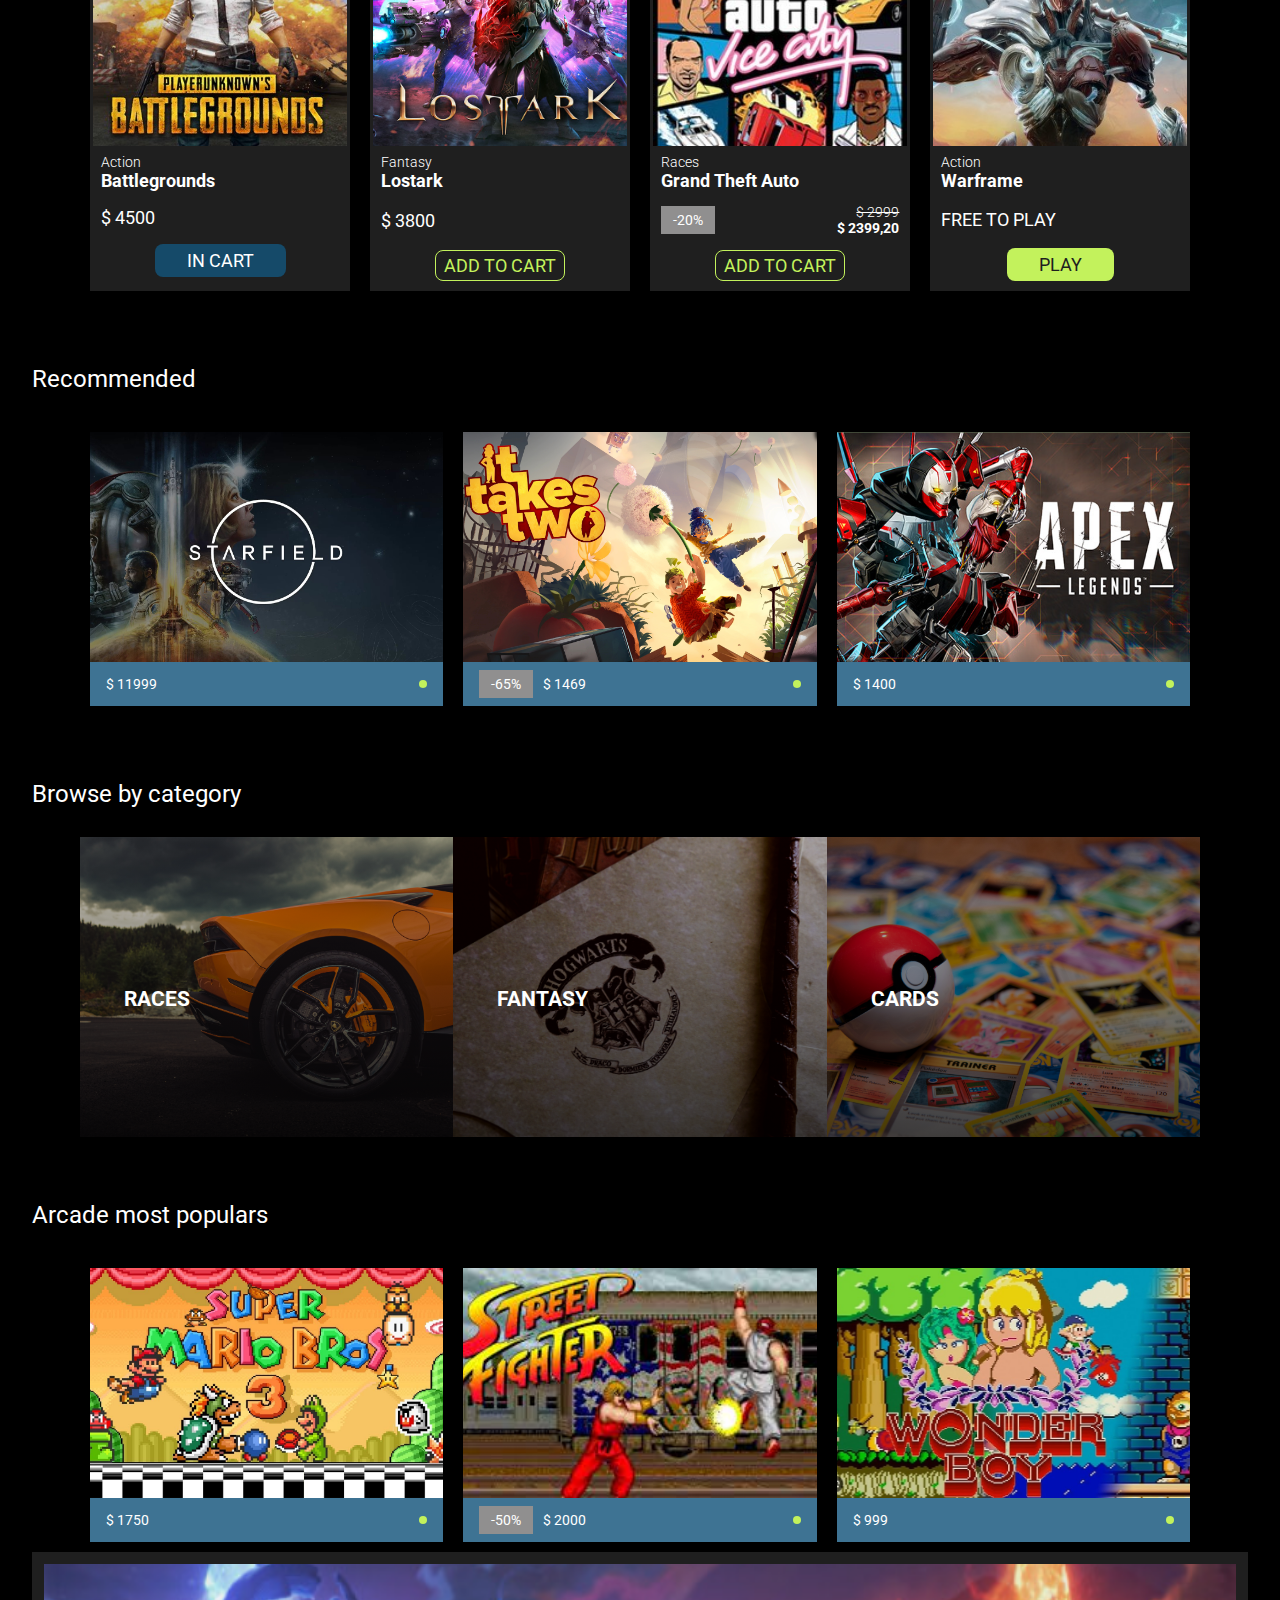
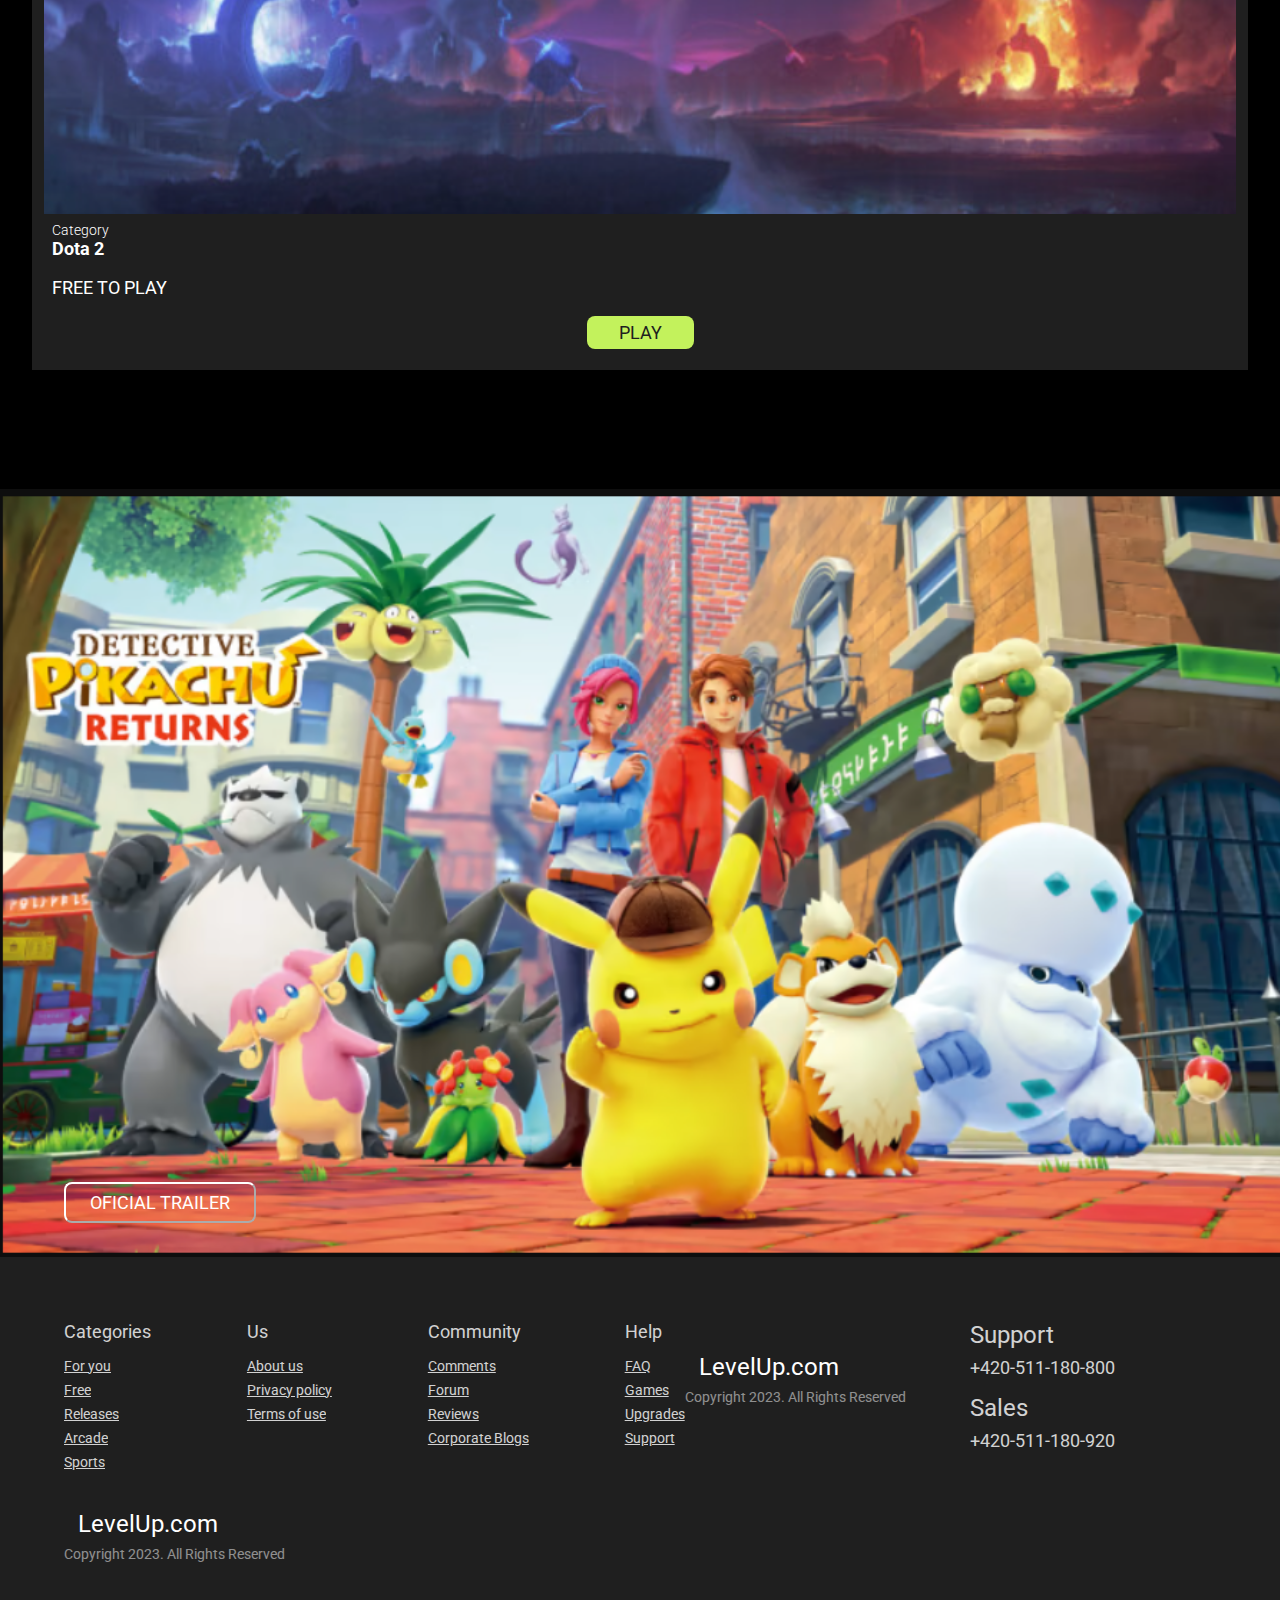
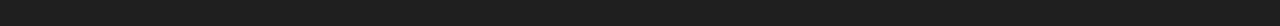
==== commit dd4436c0: "update: images" ====
--- a/TP2/index.html
+++ b/TP2/index.html
@@ -489,11 +489,7 @@
           </div>
           <div class="carrousel-content-button">
             <button class="outlined btn-carrousel-arrow">
-              <img
-                src="../TP2/svg/right-arrow-carrousel.svg"
-                alt="left-arrow"
-                class="arrow-carrousel"
-              />
+              <i class="fa fa-chevron-right fa-2x"></i>
             </button>
           </div>
         </div>
@@ -575,7 +571,7 @@
         </div>
       </div>
     </footer>
-    <script src="js/menu.js"></script>
-    <script src="..TP2/js/carrousel.js"></script>
+    <script src="../TP2/js/menu.js"></script>
+    <script src="../TP2/js/carrousel.js"></script>
   </body>
 </html>
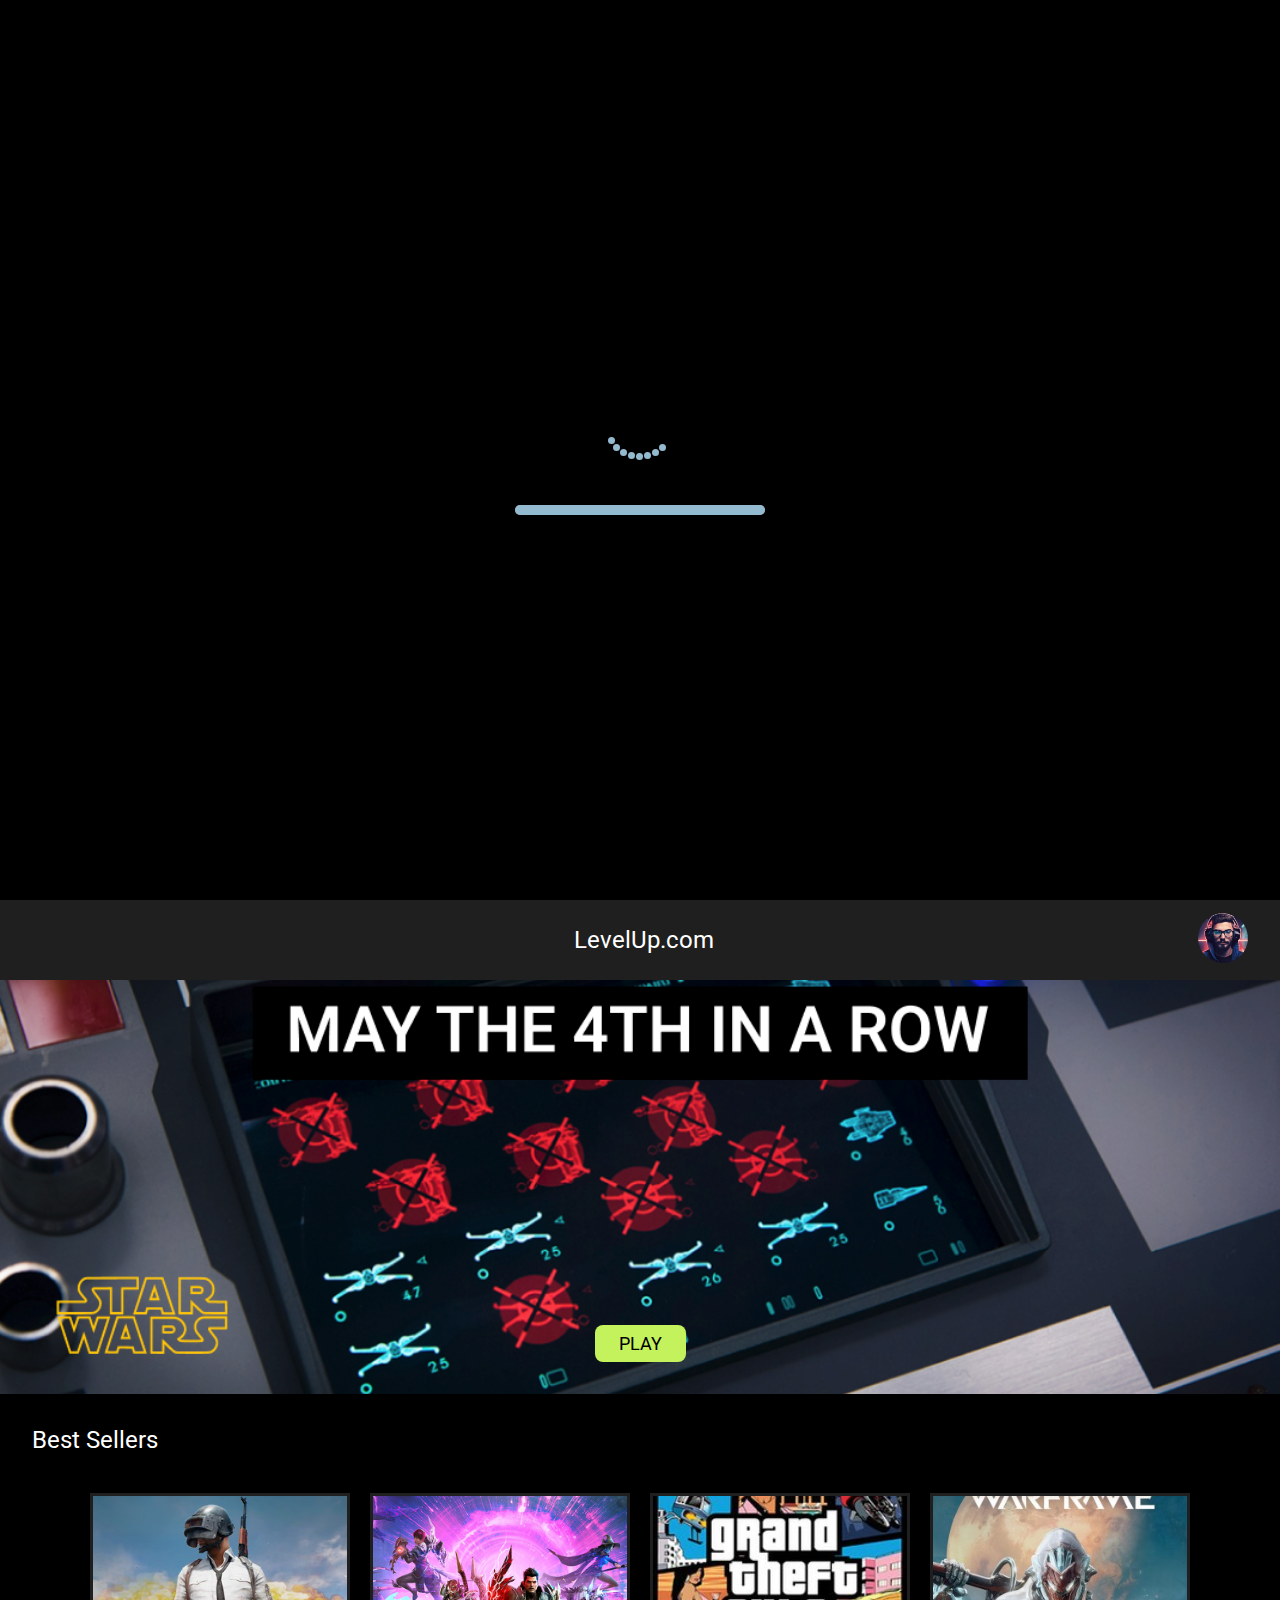
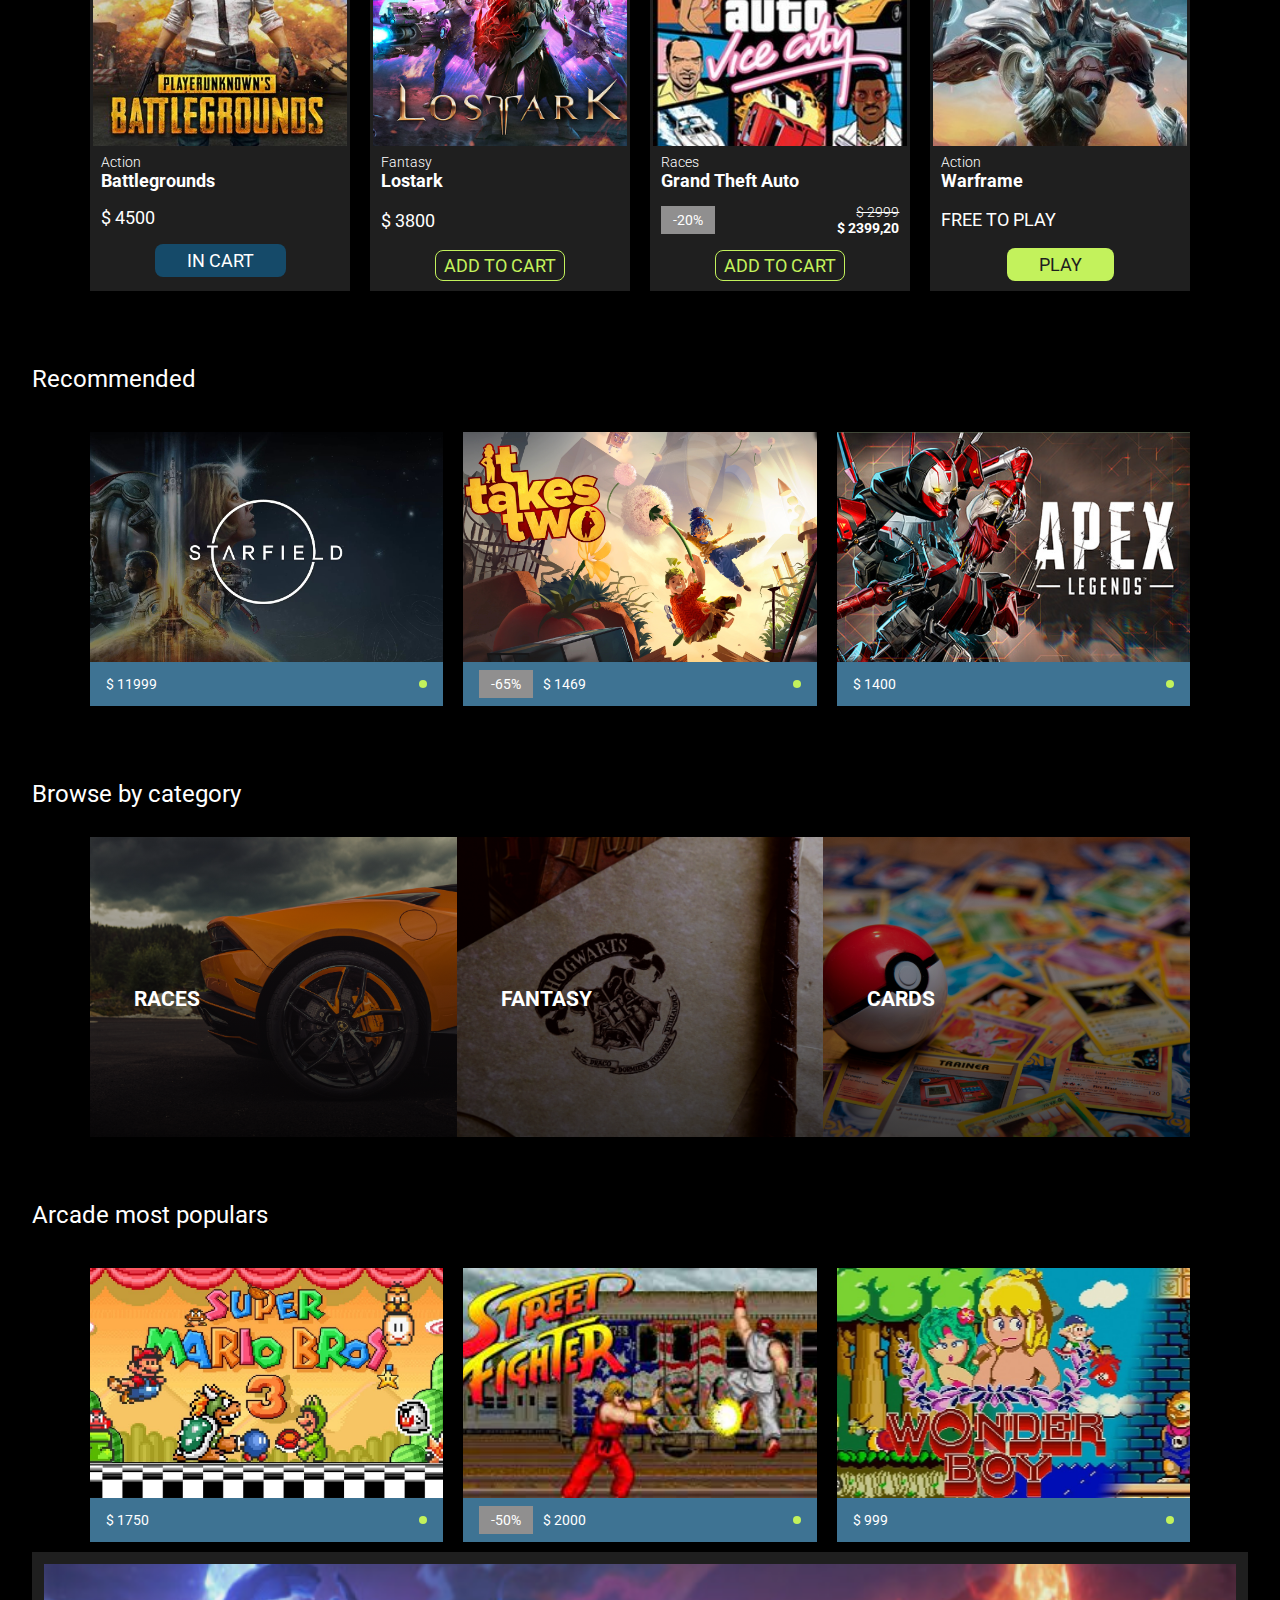
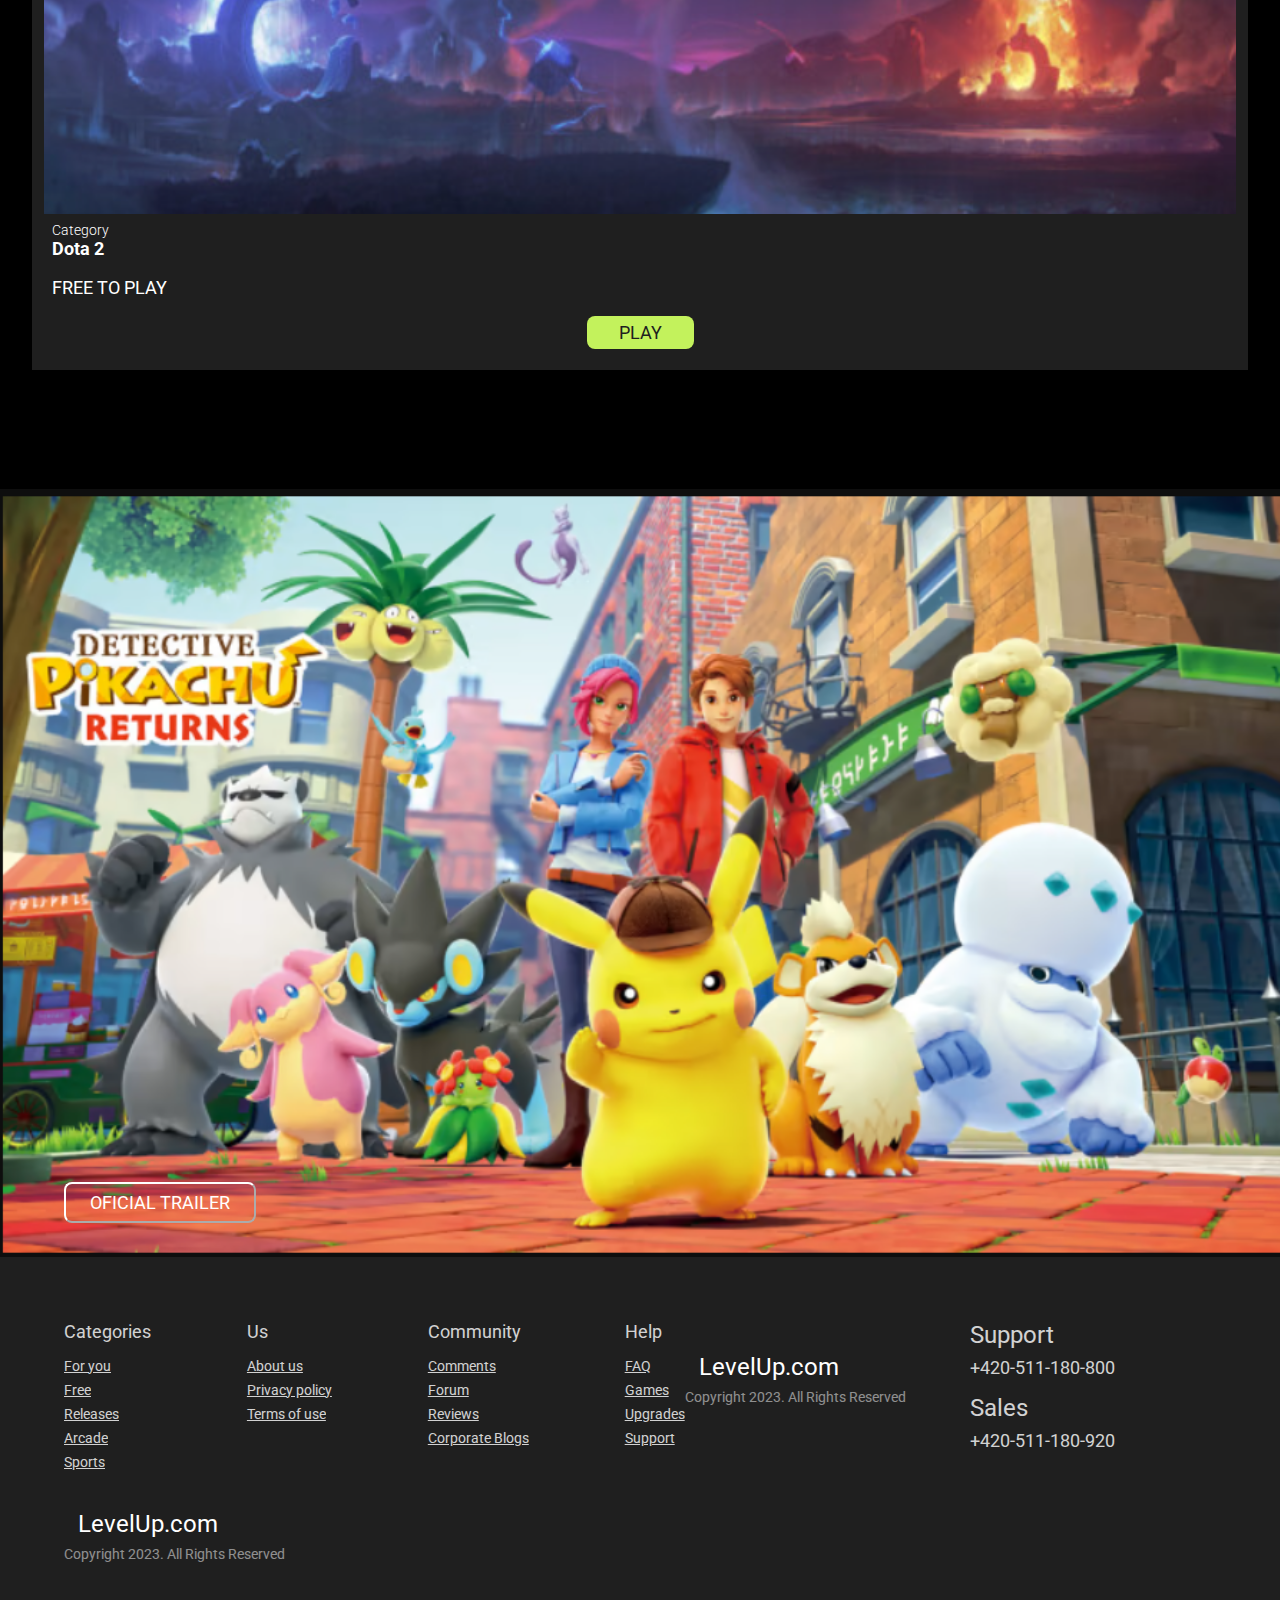
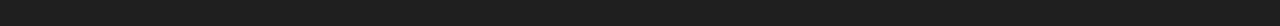
==== commit 35594fa7: "add: animation carrousel" ====
--- a/TP2/index.html
+++ b/TP2/index.html
@@ -107,7 +107,7 @@
                 <div class="carousel">
                     <div class="carousel-inner" id="carrouselContainerBest">
                         <div class="carousel-item quarter">
-                            <div class="card card-container column">
+                            <div class="card card-container column rotate-next">
                                 <img src="../TP2/images/game-battlegrounds.jpg" alt="game-battlegrounds" />
                                 <div class="card-body column">
                                     <div class="card-tittle">
@@ -124,7 +124,7 @@
                             </div>
                         </div>
                         <div class="carousel-item quarter">   
-                            <div class="card card-container column">
+                            <div class="card card-container column rotate-next">
                                 <img src="../TP2/images/game-lostark.jpg" alt="game-lostark"  />
                                 <div class="card-body column">
                                     <div class="card-tittle">
@@ -141,7 +141,7 @@
                             </div>
                         </div>
                         <div class="carousel-item quarter">
-                            <div class="card card-container column">
+                            <div class="card card-container column rotate-next">
                                 <img src="../TP2/images/game-gta.jpg" alt="game-gta" />
                                 <div class="card-body column">
                                     <div class="card-tittle">
@@ -162,7 +162,7 @@
                             </div>
                         </div>
                         <div class="carousel-item quarter">
-                            <div class="card card-container column">
+                            <div class="card card-container column rotate-next">
                                 <img src="../TP2/images/game-warframe.jpg" alt="game-warframe" />
                                 <div class="card-body column">
                                     <div class="card-tittle">
@@ -179,7 +179,7 @@
                             </div> 
                         </div>
                         <div class="carousel-item quarter">
-                            <div class="card card-container column">
+                            <div class="card card-container column rotate-next">
                                 <img src="../TP2/images/game-final.jpg" alt="game-final" />
                                 <div class="card-body column">
                                     <div class="card-tittle">
@@ -196,7 +196,7 @@
                             </div>
                         </div>
                         <div class="carousel-item quarter">
-                            <div class="card card-container column">
+                            <div class="card card-container column rotate-next">
                                 <img src="../TP2/images/game-baldurs.jpg" alt="game-baldurs" />
                                 <div class="card-body column">
                                     <div class="card-tittle">
@@ -217,7 +217,7 @@
                             </div>
                         </div>
                         <div class="carousel-item quarter">
-                            <div class="card card-container column">
+                            <div class="card card-container column rotate-next">
                                 <img src="../TP2/images/game-sunkenland.jpg" alt="game-sunkenland"/>
                                 <div class="card-body column">
                                     <div class="card-tittle">
@@ -238,7 +238,7 @@
                             </div>
                         </div>
                         <div class="carousel-item quarter">
-                            <div class="card card-container column">
+                            <div class="card card-container column rotate-next">
                                 <img src="../TP2/images/game-save.png" alt="game-save"/>
                                 <div class="card-body column">
                                     <div class="card-tittle">
@@ -341,7 +341,7 @@
                 <button class="outlined btn-carrousel-arrow prevButton" id="prevButtonCategories">
                     <i class="fa fa-chevron-left fa-2x"></i>
                 </button>
-                <div class="carousel">
+                <div class="carousel with-margin">
                     <div class="carousel-inner no-margin-carousel" id="carrouselContainerCategories">
                         <div class="carousel-item third">
                             <div class="card card-category-container">
--- a/TP2/css/style.css
+++ b/TP2/css/style.css
@@ -1,22 +1,22 @@
 /*GENERAL PARAMETERS*/
 :root {
-  --primary: #1F1F1F;
-  --primary-light-1: #5C5C5C;
-  --primary-light-2: #908F8F;
+  --primary: #1f1f1f;
+  --primary-light-1: #5c5c5c;
+  --primary-light-2: #908f8f;
   --primary-shadow-1: #030202;
   --primary-shadow-2: #000;
-  --secondary: #3E7393;
-  --secondary-light-1: #6090AD;
-  --secondary-light-2: #94BAD0;
+  --secondary: #3e7393;
+  --secondary-light-1: #6090ad;
+  --secondary-light-2: #94bad0;
   --secondary-shadow-1: #276082;
-  --secondary-shadow-2: #154A69;
-  --accent: #C3F25C;
-  --danger: #D52B1E;
+  --secondary-shadow-2: #154a69;
+  --accent: #c3f25c;
+  --danger: #d52b1e;
   --success: #008842;
 }
 
 * {
-  font-family: 'Roboto', Arial, Helvetica, sans-serif;
+  font-family: "Roboto", Arial, Helvetica, sans-serif;
   font-weight: 400;
 }
 
@@ -49,7 +49,7 @@
 }
 
 a {
-  color: #FFF;
+  color: #fff;
 }
 
 .light {
@@ -60,7 +60,7 @@
   font-weight: 700;
 }
 
-.discount-price{
+.discount-price {
   text-decoration: line-through;
 }
 
@@ -70,6 +70,10 @@
   padding: 8px 24px;
   font-size: 18px;
   border-radius: 8px;
+
+  > a {
+    text-decoration: none;
+  }
 }
 
 .outlined {
@@ -101,254 +105,250 @@
   position: relative;
 
   .header-tittle {
+    align-items: center;
+    gap: 0.5rem;
+
+    > h1 > a {
+      color: #fff;
+      text-decoration: none;
+    }
+    > i {
+      color: var(--accent);
+    }
+  }
+
+  .btn-menu {
+    border: none;
+    padding: 0;
+    cursor: pointer;
+    display: block;
+    position: absolute;
+    bottom: 0;
+    top: 0;
+    left: 2rem;
+
+    > i {
+      width: 22px;
+      height: 22px;
+      color: white;
+    }
+  }
+
+  .btn-nav-menu {
+    color: #fff;
+    border: none;
+    width: fit-content;
+    padding: 0;
+    cursor: pointer;
+  }
+
+  .nav-menu {
+    background-color: var(--primary);
+    display: none;
+    position: absolute;
+    top: 0;
+    left: 0;
+    height: 25rem;
+    width: 18.75rem;
+
+    > button {
+      margin-left: 2rem;
+      margin-top: 2rem;
+      border: none;
+      border-radius: 0;
+      padding: 0;
+      color: #fff;
+      cursor: pointer;
+    }
+
+    .nav-menu-sub-menu {
+      display: none;
+    }
+
+    > h3 {
+      color: #fff;
+      margin-left: 2rem;
+      margin-top: 1rem;
+    }
+
+    .nav-menu-list {
+      list-style: none;
+      padding-left: 0px;
+      cursor: pointer;
+    }
+
+    .nav-menu-list li {
+      padding-left: 2rem;
+      padding-right: 2rem;
+      border-bottom: 1px solid var(--primary-light-2);
+      color: #fff;
+      padding-bottom: 0.5rem;
+      padding-top: 0.5rem;
+      display: flex;
       align-items: center;
-      gap: 0.5rem;
-
-      >h1 > a {
-          color: #fff;
-          text-decoration: none;
-      }
-      >i {
-          color: var(--accent);
-      }
-  }
-
-  .btn-menu{
+      justify-content: space-between;
+    }
+
+    .nav-menu-list li:hover {
+      background-color: var(--primary-light-2);
+    }
+  }
+
+  /* PROFILE */
+  .profile {
+    align-items: center;
+    gap: 1.25rem;
+    position: absolute;
+    top: 0;
+    bottom: 0;
+    right: 2rem;
+
+    > button {
       border: none;
       padding: 0;
       cursor: pointer;
-      display: block;
-      position: absolute;
-      bottom: 0;
-      top: 0;
-      left: 2rem;
-
-      >i {
-          width: 22px;
-          height: 22px;
-          color: white;
+
+      > i {
+        color: white;
+        opacity: 0.8;
       }
-  }
-
-  .btn-nav-menu{
-      color: #FFF;
-      border: none;
-      width: fit-content;     
-      padding: 0;   
-      cursor: pointer;
-  }
-
-  .nav-menu{
-      background-color: var(--primary);
-      display: none;
-      position: absolute;
-      top:0;
-      left: 0;
-      height: 25rem;
-      width: 18.75rem;
-
+    }
+  }
+
+  .profile-img {
+    width: 3.125rem;
+    height: 3.125rem;
+    border-radius: 3.125rem;
+    cursor: pointer;
+  }
+
+  .nav-menu-profile {
+    display: none;
+    position: absolute;
+    top: 5rem;
+    right: 0;
+    height: fit-content;
+    background-color: var(--primary);
+    color: #fff;
+
+    > ul {
+      padding: 0px;
+      margin: 0px;
+      list-style: none;
+
+      > li {
+        display: flex;
+        gap: 0.3125rem;
+        align-items: center;
+        height: 2.5rem;
+        border-bottom: 0.0625rem solid var(--primary-light-2);
+        padding: 0px 1rem;
+
+        &.last {
+          border-bottom: none;
+        }
+      }
+    }
+  }
+
+  .menu-avatar {
+    width: 11.25rem;
+
+    > ul li {
+      &:hover {
+        background-color: var(--primary-light-2);
+      }
+    }
+  }
+
+  .menu-cart {
+    display: none;
+    padding: 0.5rem 0px;
+    > ul li {
+      justify-content: center;
       > button {
-          margin-left: 2rem;
-          margin-top: 2rem;
-          border: none;
-          border-radius: 0;
-          padding: 0;
-          color: #fff;
-          cursor: pointer;
+        background-color: var(--accent);
       }
-
-      .nav-menu-sub-menu{
-          display: none;
+    }
+
+    .cart-item {
+      width: 100%;
+      display: flex;
+      justify-content: space-between;
+      align-items: center;
+      .left {
+        align-items: center;
+        margin-right: 1rem;
+        > img {
+          margin-right: 0.5rem;
+          width: 50px;
+          height: 36px;
+        }
       }
-
-      >h3{
-          color: #fff;
-          margin-left: 2rem;
-          margin-top: 1rem;
+      .right {
+        align-items: center;
+        > h3 {
+          margin: 0px 0.5rem;
+        }
       }
-
-      .nav-menu-list{
-          list-style: none;
-          padding-left: 0px;
-          cursor: pointer;
-      }
-  
-      .nav-menu-list li {
-          padding-left: 2rem;
-          padding-right: 2rem;
-          border-bottom: 1px solid var(--primary-light-2);
-          color: #fff;
-          padding-bottom: 0.5rem;
-          padding-top: 0.5rem;
-          display: flex;
-          align-items: center;
-          justify-content: space-between
-      }
-
-      .nav-menu-list li:hover{
-          background-color: var(--primary-light-2);
-      }
-  }
-
-  /* PROFILE */
-  .profile{
-      align-items: center;
-      gap: 1.25rem;
-      position: absolute;
-      top: 0;
-      bottom: 0;
-      right: 2rem;
-
-      >button {
-          border: none;
-          padding: 0;
-          cursor: pointer;
-
-          >i {
-              color: white;
-              opacity: 0.8;
-          }
-      }
-  }
-  
-  .profile-img{
-      width: 3.125rem;
-      height: 3.125rem;
-      border-radius: 3.125rem;
-      cursor: pointer;
-  }
-
-  .nav-menu-profile {
-      display: none;
-      position: absolute;
-      top: 5rem;
-      right: 0;
-      height: fit-content;
-      background-color: var(--primary);
-      color: #FFF;
-
-      >ul{
-          padding: 0px;
-          margin: 0px;
-          list-style: none;
-
-          >li {
-              display: flex;
-              gap: 0.3125rem;
-              align-items: center;
-              height: 2.5rem;
-              border-bottom: 0.0625rem solid var(--primary-light-2);
-              padding: 0px 1rem;
-
-              &.last {
-                  border-bottom: none;
-              }
-          }
-      }
-  }
-
-  .menu-avatar {
-      width: 11.25rem;
-
-      >ul li {
-          &:hover {
-              background-color: var(--primary-light-2);
-          }
-      }
-  }
-
-  .menu-cart {
-      display: none;
-      padding: 0.5rem 0px;
-      >ul li {
-          justify-content: center;
-          >button {
-              background-color: var(--accent);
-          }
-      }
-
-      .cart-item {
-          width: 100%;
-          display: flex;
-          justify-content: space-between;
-          align-items: center;
-              .left {
-                  align-items: center;
-                  margin-right: 1rem;
-                  >img{
-                      margin-right: 0.5rem;
-                      width: 50px;
-                      height: 36px;
-                  }
-              }
-              .right {
-                  align-items: center;
-                  >h3 {
-                      margin: 0px 0.5rem ;
-                  }
-              }
-      }
-  }
-
+    }
+  }
 }
 
 /*------------------------------------------------ MAIN ---------------------------*/
 
-main{
+main {
   width: 100%;
 }
 
-.banner{
+.banner {
   justify-content: end;
   align-items: center;
   padding: 2rem;
   height: 21.875rem;
-  background-image:url(../svg/image.svg);
+  background-image: url(../svg/image.svg);
   background-repeat: no-repeat;
   background-position: center;
   background-size: cover;
 
-  > h1{
-      color: #fff;
-      background-color: #000;
-      padding: 1rem;
+  > h1 {
+    color: #fff;
+    background-color: #000;
+    padding: 1rem;
   }
 
   /*------------------------------------------------ BTN ANIMATIONS --------------------------------*/
 
-  #playButton>a>button{
-      border: none;
-      background-color: var(--accent);
-      transition:all .3s ease-in-out;
-  }
-      
-  #playButton:hover >a > button{
-      border: none;
-      box-shadow: var(--primary-light-2);
-      font-size: xx-large
-  }
-
-  
-}
-
+  #playButton > a > button {
+    border: none;
+    background-color: var(--accent);
+    transition: all 0.3s ease-in-out;
+  }
+
+  #playButton:hover > a > button {
+    border: none;
+    box-shadow: var(--primary-light-2);
+    font-size: xx-large;
+  }
+}
 
 .release {
   position: relative;
-  display:block;
+  display: block;
   width: 100%;
   height: 48rem;
   outline: none;
-  background-image:url(../images/Release.png);
+  background-image: url(../images/Release.png);
   background-repeat: no-repeat;
   background-size: cover;
   margin-top: 64px;
 
-  >button {
-      position: absolute;
-      left: 4rem;
-      bottom: 2.125rem;
-      border-color: #fff;
-      color: #fff;
+  > button {
+    position: absolute;
+    left: 4rem;
+    bottom: 2.125rem;
+    border-color: #fff;
+    color: #fff;
   }
 }
 
@@ -357,11 +357,10 @@
 .section-carrousel {
   padding: 2rem;
 
-  > h1{
-      color: white;
-      margin-bottom: 29px;
-  }
-  
+  > h1 {
+    color: white;
+    margin-bottom: 29px;
+  }
 }
 
 .carousel-container {
@@ -374,8 +373,11 @@
   overflow: hidden;
   width: 100%;
   position: relative;
-}
-
+
+  &.with-margin {
+    margin: 0px 10px;
+  }
+}
 
 .carousel-inner {
   display: flex;
@@ -399,23 +401,55 @@
   flex: 0 0 33.33%;
 }
 
-.btn-carrousel-arrow { 
+.btn-carrousel-arrow {
   border: none;
 
-  >i { 
-      color: white;
+  > i {
+    color: white;
   }
 }
 
 .prevButton {
   &:disabled {
-      visibility: hidden;
+    visibility: hidden;
   }
 }
 
 .nextButton {
   &:disabled {
-      visibility: hidden;
+    visibility: hidden;
+  }
+}
+
+/* Animación de rotación al avanzar */
+.rotate-next {
+  animation-name: rotate-next-animation;
+  animation-duration: 0.5s;
+  animation-fill-mode: forwards;
+}
+
+@keyframes rotate-next-animation {
+  0% {
+      transform: rotateY(0deg);
+  }
+  100% {
+      transform: rotateY(360deg);
+  }
+}
+
+/* Animación de rotación al retroceder */
+.rotate-prev {
+  animation-name: rotate-prev-animation;
+  animation-duration: 0.5s;
+  animation-fill-mode: forwards;
+}
+
+@keyframes rotate-prev-animation {
+  0% {
+      transform: rotateY(0deg);
+  }
+  100% {
+      transform: rotateY(-360deg);
   }
 }
 
@@ -427,48 +461,52 @@
   position: relative;
   cursor: pointer;
 
-  >h2 {
-      position: absolute;
-      color: white;
-      top: 50%;
-      left: 44px;
-  }
-
-  >img {
-      width: 100%;
-      height: 100%;
-      object-fit: cover;
-  }
-
-  >div {
-      position: absolute;
-      top: 0;
-      left: 0;
-      width: 100%;
-      height: 100%;
-      background: linear-gradient(180deg, rgba(0, 0, 0, 0.20) 0%, rgba(0, 0, 0, 0.70) 100%);
-      pointer-events: none; /* Evita que el gradiente interfiera con la interacción del contenido de la imagen */
-  }
-
-  &:hover >div {
-      opacity: 0;
+  > h2 {
+    position: absolute;
+    color: white;
+    top: 50%;
+    left: 44px;
+  }
+
+  > img {
+    width: 100%;
+    height: 100%;
+    object-fit: cover;
+  }
+
+  > div {
+    position: absolute;
+    top: 0;
+    left: 0;
+    width: 100%;
+    height: 100%;
+    background: linear-gradient(
+      180deg,
+      rgba(0, 0, 0, 0.2) 0%,
+      rgba(0, 0, 0, 0.7) 100%
+    );
+    pointer-events: none; /* Evita que el gradiente interfiera con la interacción del contenido de la imagen */
+  }
+
+  &:hover > div {
+    opacity: 0;
   }
 }
 
 /*-----------------------------------------------CARD DISPLAY----------------------------------*/
 
-.card-container-display { 
+.card-container-display {
   background-color: var(--primary);
-  color: #FFF;
-
-  >img {
-      width: 100%;
-      height: 14.375rem;
-      object-fit: cover;
-  }
-}
-
-.card-body-second{
+  color: #fff;
+
+  > img {
+    width: 100%;
+    height: 14.375rem;
+    object-fit: cover;
+  }
+}
+
+.card-body-second {
   background-color: var(--secondary);
   display: flex;
   flex-direction: row;
@@ -477,26 +515,26 @@
   height: 2.5rem;
   padding: 0.125rem 1rem;
 
-  >button {
-      display: flex;
-      align-items: center;
-      padding: 0.25rem;
-      background-color: var(--accent);
-      border: none;
+  > button {
+    display: flex;
+    align-items: center;
+    padding: 0.25rem;
+    background-color: var(--accent);
+    border: none;
   }
 }
 
 /*-----------------------------------------------CARD WITH TITLE----------------------------------*/
 
-.card-container {  
+.card-container {
   background-color: var(--primary);
   padding: 1%;
-  color: #FFF;
-
-  >img {
-      width: 100%;
-      height: 15.625rem;
-      object-fit: cover;
+  color: #fff;
+
+  > img {
+    width: 100%;
+    height: 15.625rem;
+    object-fit: cover;
   }
 }
 
@@ -510,44 +548,44 @@
   margin-top: 0.5rem;
   padding-left: 0.5rem;
   padding-right: 0.5rem;
-  color: #FFF;
+  color: #fff;
   height: 8.4375rem;
 }
 
-.card-content-btn{
+.card-content-btn {
   display: flex;
   justify-content: center;
   margin-bottom: 0.5rem;
 }
 
-.card-btn-inCart{
+.card-btn-inCart {
   padding-top: 0.375rem;
   padding-bottom: 0.375rem;
   padding-right: 2rem;
   padding-left: 2rem;
-  color: #FFF;
+  color: #fff;
   background-color: var(--secondary-shadow-2);
   border: none;
 }
 
-.card-btn-addToCart{
+.card-btn-addToCart {
   padding-top: 0.25rem;
   padding-bottom: 0.25rem;
   padding-right: 0.5rem;
   padding-left: 0.5rem;
   color: var(--accent);
   background-color: transparent;
-  border: 0.09375rem solid #C3F25C;
+  border: 0.09375rem solid #c3f25c;
   gap: 0.625rem;
 }
 
-.content-price-discount{
+.content-price-discount {
   display: flex;
   flex-direction: column;
   align-items: end;
 }
 
-.discount{
+.discount {
   padding-top: 0.375rem;
   padding-bottom: 0.375rem;
   background-color: var(--primary-light-2);
@@ -555,29 +593,27 @@
   padding-right: 0.75rem;
 }
 
-.card-discount-content{
+.card-discount-content {
   display: flex;
   align-items: center;
   gap: 0.625rem;
 }
 
-
-
-.card-price-default{
+.card-price-default {
   display: flex;
   justify-content: start;
   margin-top: 1rem;
-  margin-bottom: 1rem; 
-}
-
-.card-price-content{
+  margin-bottom: 1rem;
+}
+
+.card-price-content {
   display: flex;
   justify-content: space-between;
   align-items: center;
   height: 6025rem;
 }
 
-.card-btn-play{
+.card-btn-play {
   padding-top: 0.375rem;
   padding-bottom: 0.375rem;
   padding-right: 2rem;
@@ -587,14 +623,13 @@
   border: none;
 }
 
-
 /*----------------------------------------------- FOOTER ----------------------------------*/
 
 footer {
   display: flex;
   flex-direction: row;
   background-color: var(--primary);
-  color: #FFF;
+  color: #fff;
   padding: 4rem;
 }
 
@@ -607,13 +642,13 @@
   justify-content: space-between;
 
   & h3 {
-      opacity: 0.8;
-      margin-bottom: 1rem;
-  }
-  
+    opacity: 0.8;
+    margin-bottom: 1rem;
+  }
+
   & p {
-      opacity: 0.8;
-      margin-bottom: 0.5rem;
+    opacity: 0.8;
+    margin-bottom: 0.5rem;
   }
 }
 
@@ -622,15 +657,15 @@
   padding-bottom: 0px;
 
   .logo {
-      align-items: center;
-      & i {
-          color: var(--accent);
-          margin-right: 0.875rem;
-      }
+    align-items: center;
+    & i {
+      color: var(--accent);
+      margin-right: 0.875rem;
+    }
   }
   & p {
-      opacity: 0.5;
-      margin-top: 0.5rem;
+    opacity: 0.5;
+    margin-top: 0.5rem;
   }
 }
 
@@ -639,21 +674,21 @@
   justify-content: space-between;
 
   & div {
-      padding-left: 4rem;
+    padding-left: 4rem;
   }
 
   & h1 {
-      opacity: 0.8;
-      margin-bottom: 0.5rem;
+    opacity: 0.8;
+    margin-bottom: 0.5rem;
   }
 
   & h3 {
-      opacity: 0.8;
-      margin-bottom: 1rem;
-  } 
+    opacity: 0.8;
+    margin-bottom: 1rem;
+  }
 
   & i {
-      margin-right: 1rem;
+    margin-right: 1rem;
   }
 }
 
@@ -663,34 +698,34 @@
 }
 /*-----------------------------------------------------game section ------------------------------------*/
 
-.section-tittle-game{
+.section-tittle-game {
   background-color: var(--secondary-shadow-1);
   height: fit-content;
   padding-top: 16px;
   padding-bottom: 16px;
   padding-left: 32px;
   padding-right: 32px;
-  color: #FFF;
-
-  .section-tittle-game2{
-      justify-content: space-between;
+  color: #fff;
+
+  .section-tittle-game2 {
+    justify-content: space-between;
+    align-items: center;
+    padding-top: 8px;
+    padding-bottom: 8px;
+
+    > button {
+      display: flex;
+      gap: 8px;
       align-items: center;
-      padding-top: 8px;
-      padding-bottom: 8px;
-
-      > button {
-          display: flex;
-          gap: 8px;
-          align-items: center;
-          color: #FFF;
-          border: none;
-          padding-right: 0;
-          cursor: pointer;
-      }
-  }
-}
-
-.share{
+      color: #fff;
+      border: none;
+      padding-right: 0;
+      cursor: pointer;
+    }
+  }
+}
+
+.share {
   cursor: auto;
   position: absolute;
   top: 185px;
@@ -705,30 +740,30 @@
   gap: 16px;
 }
 
-.section-game-content{
+.section-game-content {
   justify-content: space-between;
   height: 450px;
   background-color: #000;
   padding-left: 32px;
   padding-right: 32px;
-  color: #FFF;
+  color: #fff;
   padding-top: 32px;
   padding-bottom: 32px;
 
   > div {
-      justify-content: center;
-      align-items: center;
-      color: var(--accent);
-
-      .tokens{
-          margin-top: 8px;
-          margin-bottom: 8px;
-          color: #FFF
-      }
-  }
-}
-
-.section-game-instructions{
+    justify-content: center;
+    align-items: center;
+    color: var(--accent);
+
+    .tokens {
+      margin-top: 8px;
+      margin-bottom: 8px;
+      color: #fff;
+    }
+  }
+}
+
+.section-game-instructions {
   background-color: var(--primary);
   color: var(--accent);
   padding-top: 16px;
@@ -739,54 +774,54 @@
   justify-content: space-between;
   align-items: center;
 
-  > div{
-      display: flex;
-      align-items: center;
-      gap: 1rem;
-
-      > button {
-          cursor: pointer;
-          border: none;
-          padding: 0;
-
-          >i {
-              color: var(--accent);
-          }
+  > div {
+    display: flex;
+    align-items: center;
+    gap: 1rem;
+
+    > button {
+      cursor: pointer;
+      border: none;
+      padding: 0;
+
+      > i {
+        color: var(--accent);
       }
-  }
-}
-
-.section-game-about{
+    }
+  }
+}
+
+.section-game-about {
   background-color: var(--primary-light-1);
   padding: 2rem 2rem 2rem 2rem;
-  color: #FFF;
+  color: #fff;
 
   > h4 {
-      margin: 32px 0 0 0;
-  }
-}
-
-.section-game-logos{
+    margin: 32px 0 0 0;
+  }
+}
+
+.section-game-logos {
   padding: 1rem 2rem 1rem 2rem;
   justify-content: center;
   gap: 1rem;
 }
 
-.section-game-howToPlay{
+.section-game-howToPlay {
   background-color: var(--secondary-shadow-1);
   padding: 2rem 2rem 2rem 2rem;
-  color: #FFF;
-
-  >h2{
-      margin-bottom: 32px;
-  }
-}
-
-.section-game-howToPlay-content-card{
+  color: #fff;
+
+  > h2 {
+    margin-bottom: 32px;
+  }
+}
+
+.section-game-howToPlay-content-card {
   width: 100%;
 }
 
-.section-game-howToPlay-content-card-info{
+.section-game-howToPlay-content-card-info {
   height: 65px;
 }
 
@@ -794,157 +829,157 @@
   margin-bottom: 8px;
 }
 
-.section-game-howToPlay-content{
+.section-game-howToPlay-content {
   gap: 2rem;
 }
 
-.section-game-howToPlay-content-img{
+.section-game-howToPlay-content-img {
   display: flex;
   justify-content: center;
   margin-top: 16px;
 }
 
-.img-game-mouse{
+.img-game-mouse {
   width: 120px;
   height: 150px;
 }
 
-.section-game-win-info{
+.section-game-win-info {
   background-color: var(--primary);
-  padding: 2rem 2rem 2rem 2rem ;
-  color: #FFF;
-
-  >h2{
-      margin-bottom: 16px;
-  }
-}
-
-.section-game-win-info-content{
+  padding: 2rem 2rem 2rem 2rem;
+  color: #fff;
+
+  > h2 {
+    margin-bottom: 16px;
+  }
+}
+
+.section-game-win-info-content {
   justify-content: space-between;
   gap: 24px;
 
   > div {
-      background-color: var(--primary-light-1);
-      padding: 1rem;
-
-      > h3{
-          margin-bottom: 8px;
-      }
-  }
-}
-
-.section-game-video{
+    background-color: var(--primary-light-1);
+    padding: 1rem;
+
+    > h3 {
+      margin-bottom: 8px;
+    }
+  }
+}
+
+.section-game-video {
   background-color: var(--primary-shadow-2);
   padding: 2rem 2rem 2rem 2rem;
-  color:#FFF
-}
-
-.section-game-video-content{
+  color: #fff;
+}
+
+.section-game-video-content {
   margin-top: 16px;
   width: 100%;
   justify-content: center;
   gap: 16px;
 
-  .first-card{
-      width: 400px;
-      height: 400px;
-      background-color: var(--primary);
-
-      > h4 {
-          padding-left: 16px;
-          padding-right: 16px;
+  .first-card {
+    width: 400px;
+    height: 400px;
+    background-color: var(--primary);
+
+    > h4 {
+      padding-left: 16px;
+      padding-right: 16px;
+    }
+
+    > p {
+      padding-left: 16px;
+      padding-right: 16px;
+      padding-bottom: 32px;
+      padding-top: 32px;
+    }
+  }
+
+  .second-card {
+    width: 400px;
+    height: 400px;
+    background-color: var(--primary);
+
+    > div {
+      background-image: url(../svg/Frame70.svg);
+      height: 100%;
+      display: flex;
+      flex-direction: column;
+      justify-content: center;
+      align-items: center;
+
+      > button {
+        border: none;
+        padding: 0;
+        cursor: pointer;
+
+        > i {
+          color: white;
+        }
       }
-
-      > p {
-          padding-left: 16px;
-          padding-right: 16px;
-          padding-bottom: 32px;
-          padding-top: 32px;
-      }
-  }
-
-  .second-card{
-      width: 400px;
-      height: 400px;
-      background-color: var(--primary);
-
-      > div {
-          background-image: url(../svg/Frame70.svg);
-          height: 100%;
-          display: flex;
-          flex-direction: column;
-          justify-content: center;
-          align-items: center;
-
-          > button {
-              border: none;
-              padding: 0;
-              cursor: pointer;
-
-              >i {
-                  color: white;
-              }
-          }
-      }
-
-      >h4 {
-          padding-left: 16px;
-      }
+    }
+
+    > h4 {
+      padding-left: 16px;
+    }
   }
 }
 
 /*---------------------------------------section comments-------------------------------------------*/
 
-.section-comments{
+.section-comments {
   padding: 2rem;
   justify-content: space-between;
-  color: #FFF;
+  color: #fff;
   gap: 2rem;
   height: 100%;
 }
 
-.section-comments-first{
+.section-comments-first {
   justify-content: start;
   align-items: center;
   gap: 16px;
   padding-bottom: 8px;
 }
 
-.section-comments-buttons{
+.section-comments-buttons {
   justify-content: space-between;
 
-  >div > button:first-child {
-      background-color: transparent;
-      border: 2px solid var(--accent);
-      color: var(--accent);
-      width: 130px;
-      padding-left: 0;
-      padding-right: 0;
-      padding-top: 6px;
-      padding-bottom: 6px;
+  > div > button:first-child {
+    background-color: transparent;
+    border: 2px solid var(--accent);
+    color: var(--accent);
+    width: 130px;
+    padding-left: 0;
+    padding-right: 0;
+    padding-top: 6px;
+    padding-bottom: 6px;
   }
 
   > div > button:last-child {
-      background-color: var(--accent);
-      border: 2px solid var(--accent);
-      width: 130px;
-      padding-top: 6px;
-      padding-bottom: 6px;
-      padding-left: 0;
-      padding-right: 0;
-  }
-}
-
-.section-form-comments{
+    background-color: var(--accent);
+    border: 2px solid var(--accent);
+    width: 130px;
+    padding-top: 6px;
+    padding-bottom: 6px;
+    padding-left: 0;
+    padding-right: 0;
+  }
+}
+
+.section-form-comments {
   width: 100%;
 }
 
-.img{
+.img {
   border-radius: 50px;
   width: 50px;
 }
 
-.input{
+.input {
   margin-top: 8px;
   margin-bottom: 8px;
   border: none;
@@ -952,53 +987,53 @@
   height: 70px;
   outline: none;
   background-color: var(--primary-light-1);
-  color: #FFF;
-}
-
-.input::placeholder{
-  color: #FFF;
+  color: #fff;
+}
+
+.input::placeholder {
+  color: #fff;
   padding-left: 16px;
   text-align: start;
 }
 
-.order{
+.order {
   margin-top: 1rem;
   gap: 16px;
   align-items: center;
 
   > p {
-      display: flex;
-      align-items: center;
-  }
-}
-
-.scroll-comment{
+    display: flex;
+    align-items: center;
+  }
+}
+
+.scroll-comment {
   max-height: 383px;
   overflow-y: auto;
-  overflow-x: hidden;    
-}
-
-.comment{
+  overflow-x: hidden;
+}
+
+.comment {
   margin-top: 32px;
   border-bottom: 1px solid #fff;
   padding-bottom: 8px;
   max-height: 100%;
   margin-left: 16px;
   margin-right: 16px;
-  
-  .first-part-comment{
-      width: 70%;
-
-      > :first-child{
-          margin-bottom: 8px;
-      }
-  }
-  .second-part-comment{
-      display: flex;
-      flex-direction: column;
-      justify-content: space-between;
-      align-items: end;
-      width: 30%;
+
+  .first-part-comment {
+    width: 70%;
+
+    > :first-child {
+      margin-bottom: 8px;
+    }
+  }
+  .second-part-comment {
+    display: flex;
+    flex-direction: column;
+    justify-content: space-between;
+    align-items: end;
+    width: 30%;
   }
 }
 
@@ -1074,6 +1109,11 @@
   > div {
     display: flex;
   }
+}
+
+.form-section {
+  background-image: url(../images/bubbles.jpg);
+  background-repeat: repeat;
 }
 
 /*-----------------Button Animation 1---------------*/
@@ -1237,58 +1277,56 @@
 /* Media query para dispositivos móviles estándar */
 @media screen and (max-width: 768px) {
   .header {
-      padding-left: 1rem;
-      padding-right: 1rem;
-      .btn-menu {
-          left: 1rem;
+    padding-left: 1rem;
+    padding-right: 1rem;
+    .btn-menu {
+      left: 1rem;
+    }
+
+    .profile {
+      right: 1rem;
+      gap: 0.5rem;
+    }
+  }
+
+  h1 {
+    font-size: 22px;
+  }
+
+  button {
+    padding: 4px 12px;
+    font-size: 14px;
+    border-radius: 8px;
+  }
+
+  .section-carrousel {
+    padding: 1rem;
+  }
+
+  .quarter {
+    flex: 0 0 100%; /* Muestra 1 tarjetas por slide en mobile */
+  }
+
+  .third {
+    flex: 0 0 100%;
+  }
+
+  footer {
+    flex-direction: column;
+    padding: 2rem;
+
+    .footer_right {
+      & div {
+        padding-left: 0px;
       }
-
-      .profile {
-          right: 1rem;
-          gap: 0.5rem;
-      }
-  }
-
-  h1 {
-      font-size: 22px;
-  }
-
-  button {
-      padding: 4px 12px;
-      font-size: 14px;
-      border-radius: 8px;
-  }
-
-  .section-carrousel {
-      padding: 1rem;
-  }
-
-  .quarter {
-      flex: 0 0 100%; /* Muestra 1 tarjetas por slide en mobile */
-  }
-  
-  .third {
-      flex: 0 0 100%;
-  }
-
-  footer {
-      flex-direction: column;
-      padding: 2rem;
-
-      .footer_right {
-          & div {
-              padding-left: 0px;
-          }
-      }
-
-      .copyright {
-          padding-bottom: 2rem;
-      }
-
-      .footer_phone {
-          padding-bottom: 1rem;
-      }
-  }
-
-
-}+    }
+
+    .copyright {
+      padding-bottom: 2rem;
+    }
+
+    .footer_phone {
+      padding-bottom: 1rem;
+    }
+  }
+}
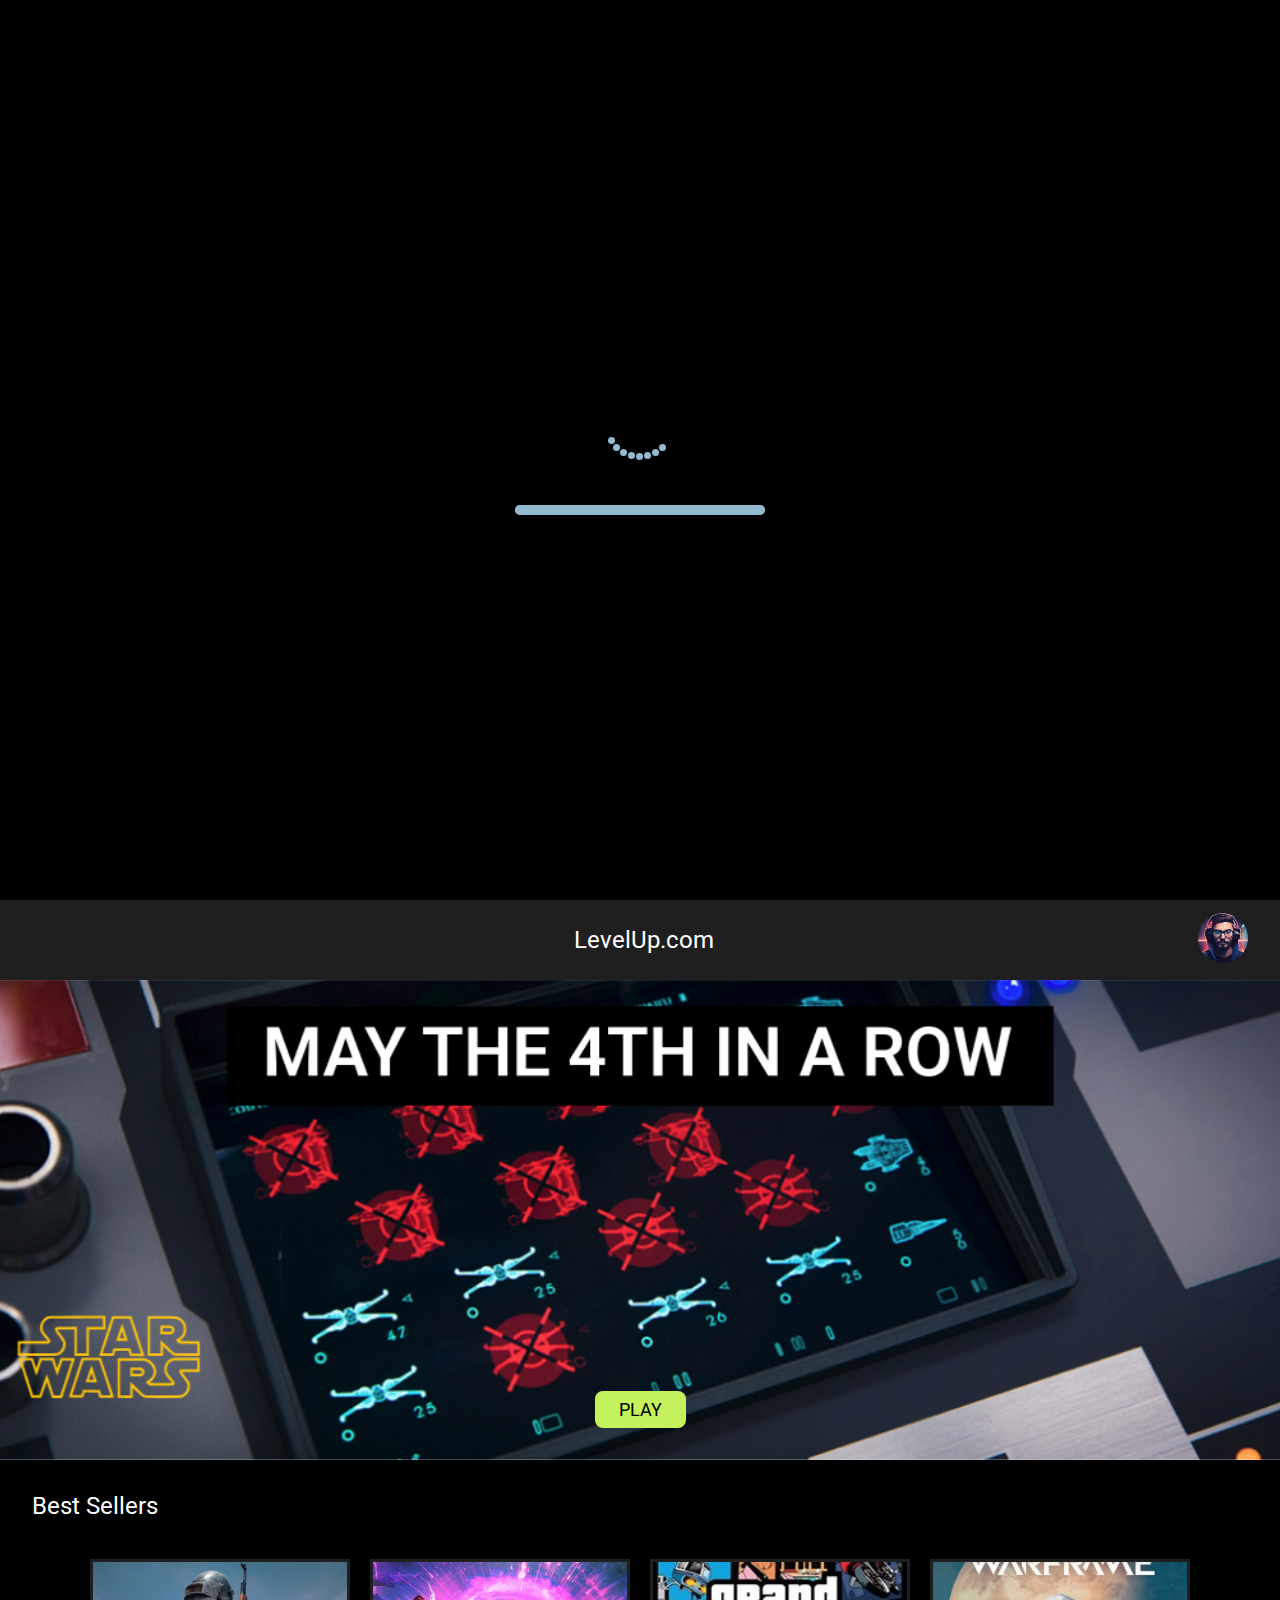
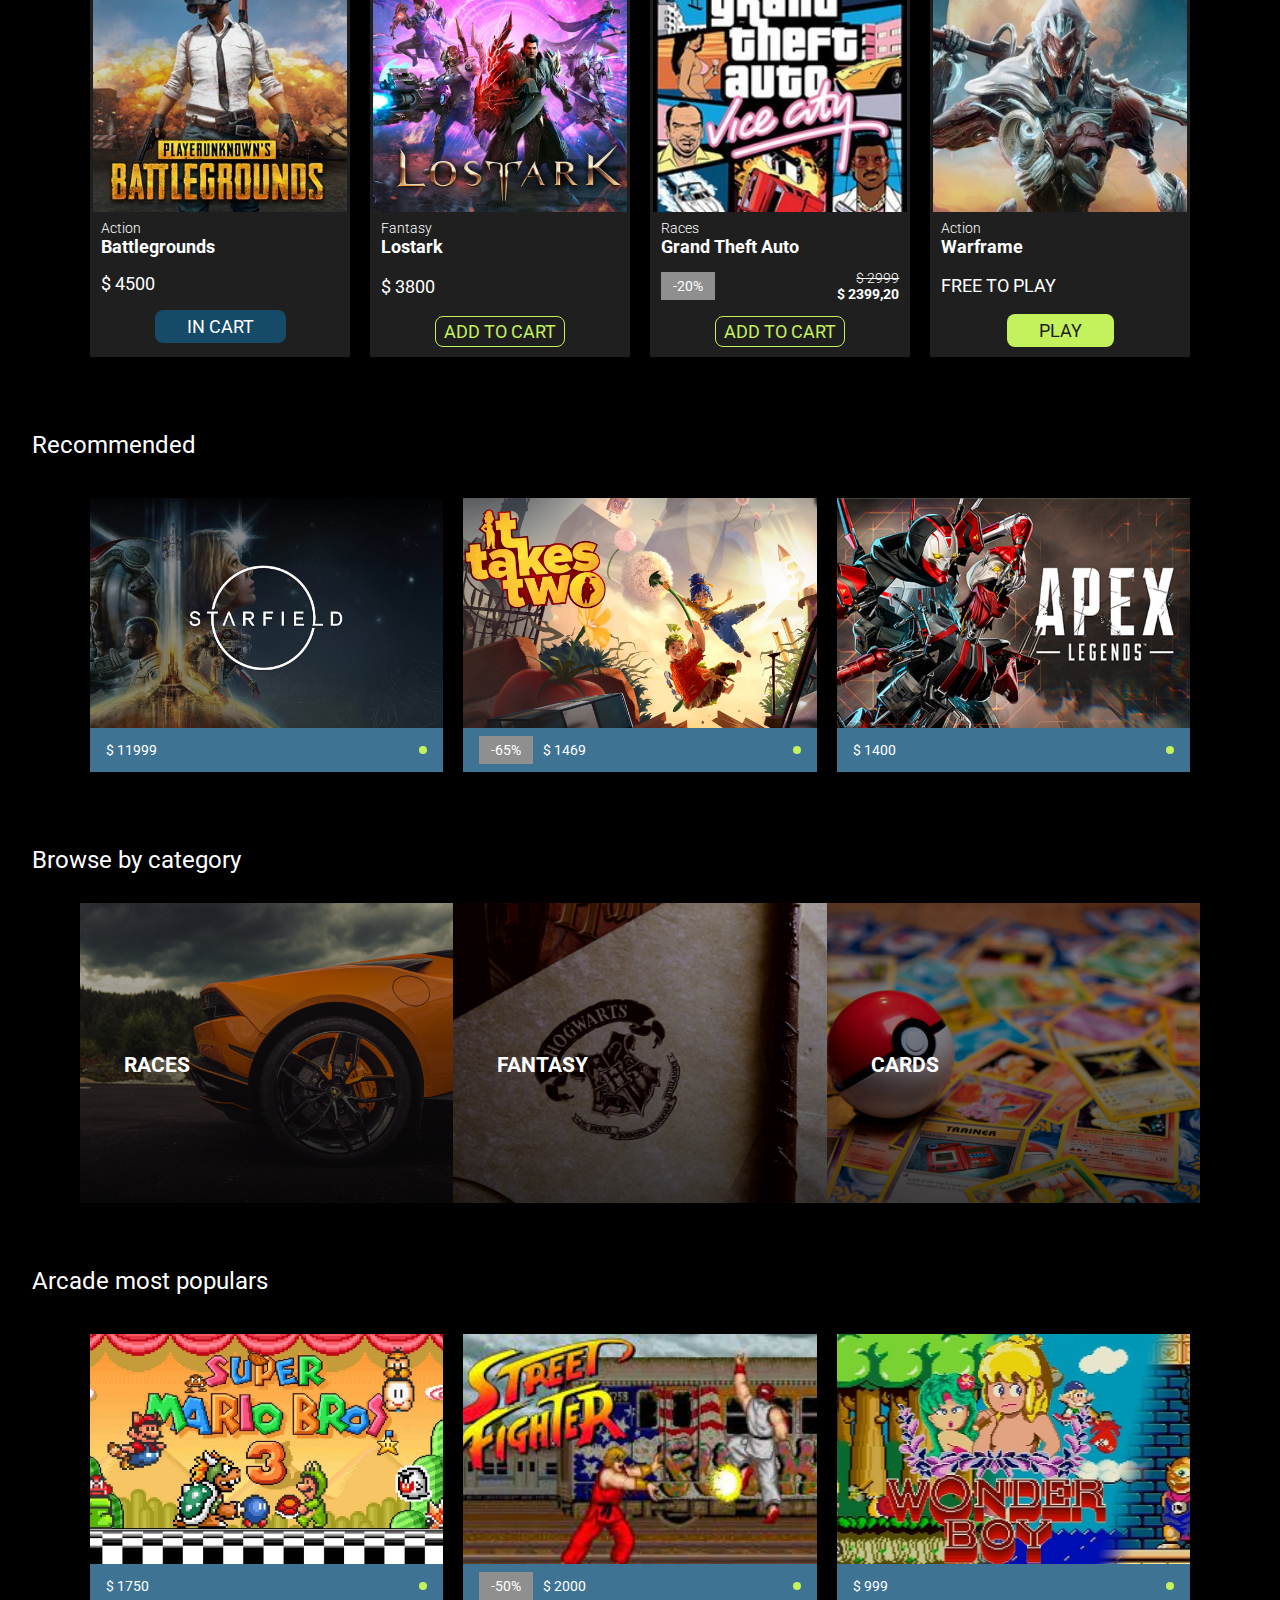
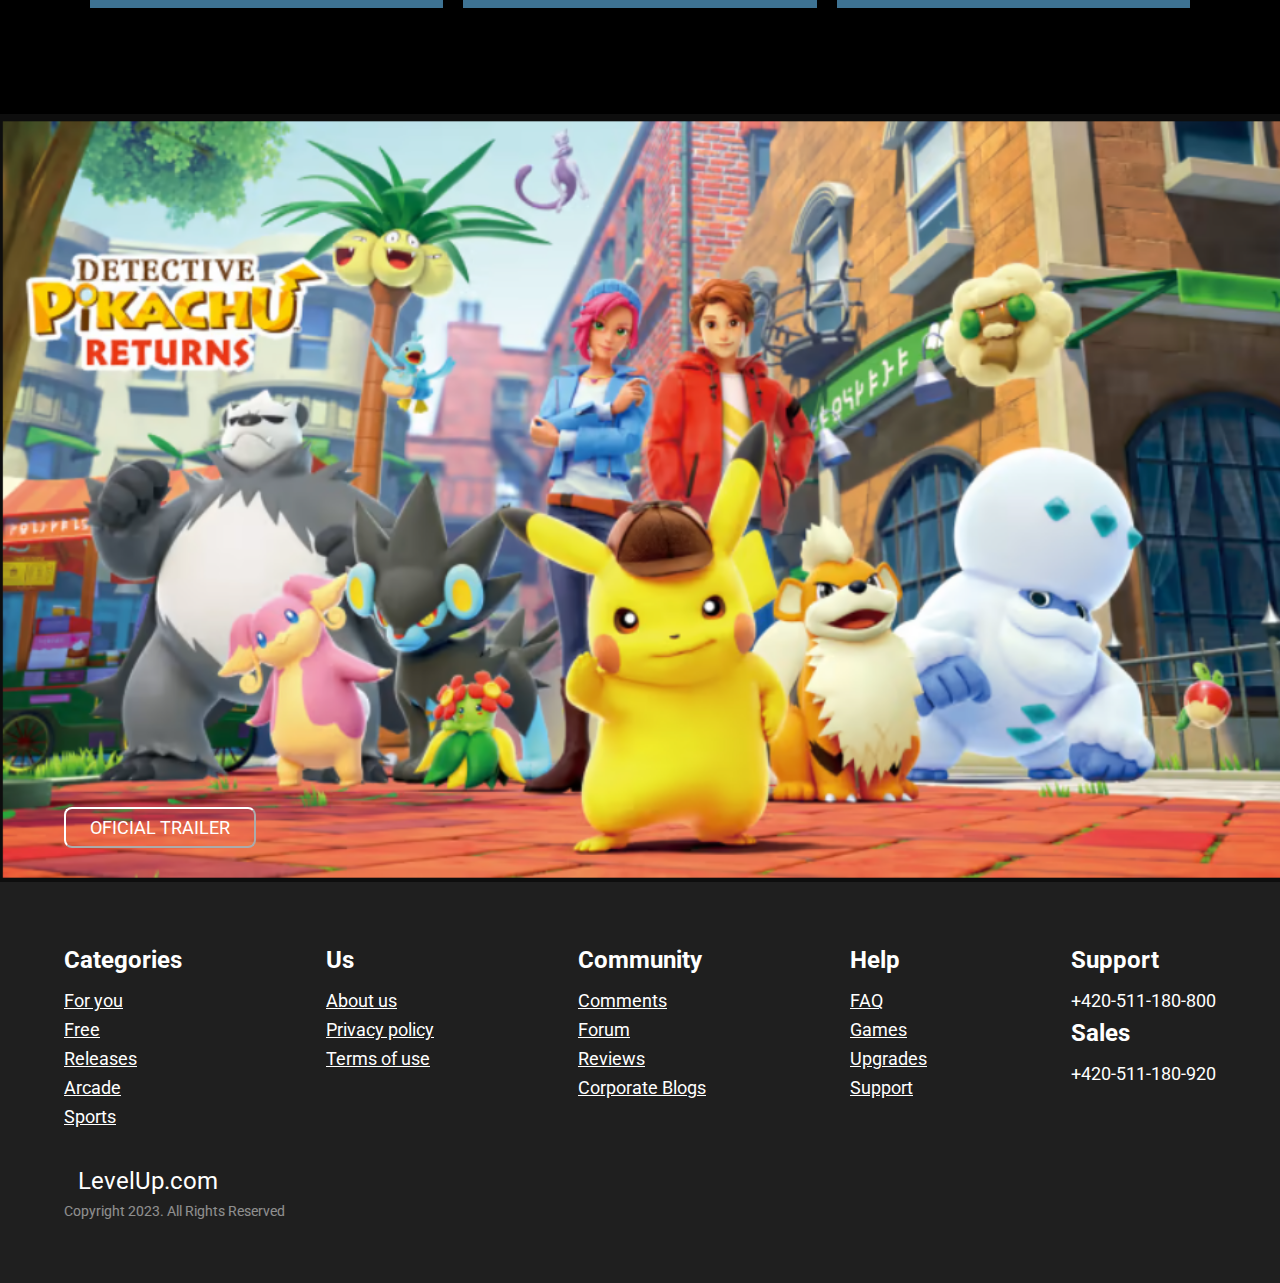
==== commit 96a500a4: "fix errors" ====
--- a/TP2/index.html
+++ b/TP2/index.html
@@ -1,6 +1,7 @@
 <!DOCTYPE html>
 <html lang="en">
-  <head>
+
+<head>
     <meta charset="UTF-8" />
     <meta http-equiv="X-UA-Compatible" content="IE=edge" />
     <meta name="viewport" content="width=device-width, initial-scale=1.0" />
@@ -9,27 +10,28 @@
     <link rel="preconnect" href="https://fonts.googleapis.com" />
     <link rel="preconnect" href="https://fonts.gstatic.com" crossorigin />
     <link href="https://fonts.googleapis.com/css2?family=Roboto:wght@300;400;700&display=swap" rel="stylesheet" />
-    <link rel="stylesheet" href="https://use.fontawesome.com/releases/v5.5.0/css/all.css" integrity="sha384-B4dIYHKNBt8Bc12p+WXckhzcICo0wtJAoU8YZTY5qE0Id1GSseTk6S+L3BlXeVIU" crossorigin="anonymous" />
+    <link rel="stylesheet" href="https://use.fontawesome.com/releases/v5.5.0/css/all.css"
+        integrity="sha384-B4dIYHKNBt8Bc12p+WXckhzcICo0wtJAoU8YZTY5qE0Id1GSseTk6S+L3BlXeVIU" crossorigin="anonymous" />
 </head>
 </head>
 
-  <body class="hidden" id="bodyRemove">
+<body class="hidden" id="bodyRemove">
     <div class="centrado" id="onload">
-      <div class="lds-roller">
-        <div></div>
-        <div></div>
-        <div></div>
-        <div></div>
-        <div></div>
-        <div></div>
-        <div></div>
-        <div></div>
-      </div>
-      <div class="contenedor">
-        <div class="barra">
-          <div class="progreso" style="--w: 100%"></div>
+        <div class="lds-roller">
+            <div></div>
+            <div></div>
+            <div></div>
+            <div></div>
+            <div></div>
+            <div></div>
+            <div></div>
+            <div></div>
         </div>
-      </div>
+        <div class="contenedor">
+            <div class="barra">
+                <div class="progreso" style="--w: 100%"></div>
+            </div>
+        </div>
     </div>
     <header class="header row">
         <button id="menu" class="outlined btn-menu">
@@ -107,7 +109,7 @@
                 <div class="carousel">
                     <div class="carousel-inner" id="carrouselContainerBest">
                         <div class="carousel-item quarter">
-                            <div class="card card-container column rotate-next">
+                            <div class="card card-container column">
                                 <img src="../TP2/images/game-battlegrounds.jpg" alt="game-battlegrounds" />
                                 <div class="card-body column">
                                     <div class="card-tittle">
@@ -123,9 +125,9 @@
                                 </div>
                             </div>
                         </div>
-                        <div class="carousel-item quarter">   
-                            <div class="card card-container column rotate-next">
-                                <img src="../TP2/images/game-lostark.jpg" alt="game-lostark"  />
+                        <div class="carousel-item quarter">
+                            <div class="card card-container column">
+                                <img src="../TP2/images/game-lostark.jpg" alt="game-lostark" />
                                 <div class="card-body column">
                                     <div class="card-tittle">
                                         <p class="light">Fantasy</p>
@@ -135,13 +137,14 @@
                                         <h3>$ 3800</h3>
                                     </div>
                                     <div class="card-content-btn">
-                                        <button class="card-btn-addToCart">ADD TO CART <i class="fas fa-shopping-cart"></i></button>
-                                    </div>
-                                </div>
-                            </div>
-                        </div>
-                        <div class="carousel-item quarter">
-                            <div class="card card-container column rotate-next">
+                                        <button class="card-btn-addToCart">ADD TO CART <i
+                                                class="fas fa-shopping-cart"></i></button>
+                                    </div>
+                                </div>
+                            </div>
+                        </div>
+                        <div class="carousel-item quarter">
+                            <div class="card card-container column">
                                 <img src="../TP2/images/game-gta.jpg" alt="game-gta" />
                                 <div class="card-body column">
                                     <div class="card-tittle">
@@ -156,13 +159,14 @@
                                         </div>
                                     </div>
                                     <div class="card-content-btn">
-                                        <button class="card-btn-addToCart">ADD TO CART <i class="fas fa-shopping-cart"></i></button>
-                                    </div>
-                                </div>
-                            </div>
-                        </div>
-                        <div class="carousel-item quarter">
-                            <div class="card card-container column rotate-next">
+                                        <button class="card-btn-addToCart">ADD TO CART <i
+                                                class="fas fa-shopping-cart"></i></button>
+                                    </div>
+                                </div>
+                            </div>
+                        </div>
+                        <div class="carousel-item quarter">
+                            <div class="card card-container column">
                                 <img src="../TP2/images/game-warframe.jpg" alt="game-warframe" />
                                 <div class="card-body column">
                                     <div class="card-tittle">
@@ -176,10 +180,10 @@
                                         <button class="card-btn-play">PLAY</button>
                                     </div>
                                 </div>
-                            </div> 
-                        </div>
-                        <div class="carousel-item quarter">
-                            <div class="card card-container column rotate-next">
+                            </div>
+                        </div>
+                        <div class="carousel-item quarter">
+                            <div class="card card-container column">
                                 <img src="../TP2/images/game-final.jpg" alt="game-final" />
                                 <div class="card-body column">
                                     <div class="card-tittle">
@@ -190,13 +194,14 @@
                                         <h3>$ 1250</h3>
                                     </div>
                                     <div class="card-content-btn">
-                                        <button class="card-btn-addToCart">ADD TO CART <i class="fas fa-shopping-cart"></i></button>
-                                    </div>
-                                </div>
-                            </div>
-                        </div>
-                        <div class="carousel-item quarter">
-                            <div class="card card-container column rotate-next">
+                                        <button class="card-btn-addToCart">ADD TO CART <i
+                                                class="fas fa-shopping-cart"></i></button>
+                                    </div>
+                                </div>
+                            </div>
+                        </div>
+                        <div class="carousel-item quarter">
+                            <div class="card card-container column">
                                 <img src="../TP2/images/game-baldurs.jpg" alt="game-baldurs" />
                                 <div class="card-body column">
                                     <div class="card-tittle">
@@ -211,14 +216,15 @@
                                         </div>
                                     </div>
                                     <div class="card-content-btn">
-                                        <button class="card-btn-addToCart">ADD TO CART <i class="fas fa-shopping-cart"></i></button>
-                                    </div>
-                                </div>
-                            </div>
-                        </div>
-                        <div class="carousel-item quarter">
-                            <div class="card card-container column rotate-next">
-                                <img src="../TP2/images/game-sunkenland.jpg" alt="game-sunkenland"/>
+                                        <button class="card-btn-addToCart">ADD TO CART <i
+                                                class="fas fa-shopping-cart"></i></button>
+                                    </div>
+                                </div>
+                            </div>
+                        </div>
+                        <div class="carousel-item quarter">
+                            <div class="card card-container column">
+                                <img src="../TP2/images/game-sunkenland.jpg" alt="game-sunkenland" />
                                 <div class="card-body column">
                                     <div class="card-tittle">
                                         <p class="light">Adventure</p>
@@ -232,14 +238,15 @@
                                         </div>
                                     </div>
                                     <div class="card-content-btn">
-                                        <button class="card-btn-addToCart">ADD TO CART <i class="fas fa-shopping-cart"></i></button>
-                                    </div>
-                                </div>
-                            </div>
-                        </div>
-                        <div class="carousel-item quarter">
-                            <div class="card card-container column rotate-next">
-                                <img src="../TP2/images/game-save.png" alt="game-save"/>
+                                        <button class="card-btn-addToCart">ADD TO CART <i
+                                                class="fas fa-shopping-cart"></i></button>
+                                    </div>
+                                </div>
+                            </div>
+                        </div>
+                        <div class="carousel-item quarter">
+                            <div class="card card-container column">
+                                <img src="../TP2/images/game-save.png" alt="game-save" />
                                 <div class="card-body column">
                                     <div class="card-tittle">
                                         <p class="light">Music</p>
@@ -252,9 +259,9 @@
                                         <button class="card-btn-play">PLAY</button>
                                     </div>
                                 </div>
-                            </div> 
-                        </div>    
-                    </div>    
+                            </div>
+                        </div>
+                    </div>
                 </div>
                 <button class="outlined btn-carrousel-arrow nextButton" id="nextButtonBest">
                     <i class="fa fa-chevron-right fa-2x"></i>
@@ -264,7 +271,7 @@
 
         <section class="column section-carrousel">
             <h1>Recommended</h1>
-            <div  class="carousel-container">
+            <div class="carousel-container">
                 <button class="outlined btn-carrousel-arrow prevButton" id="prevButtonRecommended">
                     <i class="fa fa-chevron-left fa-2x"></i>
                 </button>
@@ -299,7 +306,7 @@
                                     <button><i class="fas fa-shopping-cart"></i></button>
                                 </div>
                             </div>
-                        </div>     
+                        </div>
                         <div class="carousel-item third">
                             <div class="card card-container-display column">
                                 <img src="../TP2/images/game-payday-3.png" alt="game-payday-3" />
@@ -337,51 +344,57 @@
 
         <section class="column section-carrousel">
             <h1>Browse by category</h1>
-            <div  class="carousel-container">
+            <div class="carousel-container">
                 <button class="outlined btn-carrousel-arrow prevButton" id="prevButtonCategories">
                     <i class="fa fa-chevron-left fa-2x"></i>
                 </button>
-                <div class="carousel with-margin">
+                <div class="carousel">
                     <div class="carousel-inner no-margin-carousel" id="carrouselContainerCategories">
                         <div class="carousel-item third">
                             <div class="card card-category-container">
                                 <div class="category-card-gradient"></div>
-                                <img src="../TP2/images/category-race.jpg" alt="category-races" class="card-category-img" />
+                                <img src="../TP2/images/category-race.jpg" alt="category-races"
+                                    class="card-category-img" />
                                 <h2 class="semibold">RACES</h3>
-                            </div> 
+                            </div>
                         </div>
                         <div class="carousel-item third">
                             <div class="card card-category-container">
                                 <div class="category-card-gradient"></div>
-                                <img src="../TP2/images/category-fantasy.jpg" alt="category-fantasy" class="card-category-img" />
+                                <img src="../TP2/images/category-fantasy.jpg" alt="category-fantasy"
+                                    class="card-category-img" />
                                 <h2 class="semibold">FANTASY</h3>
-                            </div> 
+                            </div>
                         </div>
                         <div class="carousel-item third">
                             <div class="card card-category-container">
                                 <div class="category-card-gradient"></div>
-                                <img src="../TP2/images/category-cards.jpg" alt="category-cards" class="card-category-img" />
+                                <img src="../TP2/images/category-cards.jpg" alt="category-cards"
+                                    class="card-category-img" />
                                 <h2 class="semibold">CARDS</h3>
                             </div>
-                        </div>     
+                        </div>
                         <div class="carousel-item third">
                             <div class="card card-category-container">
                                 <div class="category-card-gradient"></div>
-                                <img src="../TP2/images/category-arcade.jpg" alt="category-arcade" class="card-category-img" />
+                                <img src="../TP2/images/category-arcade.jpg" alt="category-arcade"
+                                    class="card-category-img" />
                                 <h2 class="semibold">ARCADE</h3>
-                            </div> 
+                            </div>
                         </div>
                         <div class="carousel-item third">
                             <div class="card card-category-container">
                                 <div class="category-card-gradient"></div>
-                                <img src="../TP2/images/category-adventure.jpg" alt="category-adventure" class="card-category-img" />
+                                <img src="../TP2/images/category-adventure.jpg" alt="category-adventure"
+                                    class="card-category-img" />
                                 <h2 class="semibold">ADVENTURE</h3>
-                            </div> 
+                            </div>
                         </div>
                         <div class="carousel-item third">
                             <div class="card card-category-container">
                                 <div class="category-card-gradient"></div>
-                                <img src="../TP2/images/category-multiplayer.jpg" alt="category-multiplayer" class="card-category-img" />
+                                <img src="../TP2/images/category-multiplayer.jpg" alt="category-multiplayer"
+                                    class="card-category-img" />
                                 <h2 class="semibold">MULTIPLAYER</h3>
                             </div>
                         </div>
@@ -395,7 +408,7 @@
 
         <section class="column section-carrousel">
             <h1>Arcade most populars</h1>
-            <div  class="carousel-container">
+            <div class="carousel-container">
                 <button class="outlined btn-carrousel-arrow prevButton" id="prevButtonPopulars">
                     <i class="fa fa-chevron-left fa-2x"></i>
                 </button>
@@ -430,7 +443,7 @@
                                     <button><i class="fas fa-shopping-cart"></i></button>
                                 </div>
                             </div>
-                        </div>     
+                        </div>
                         <div class="carousel-item third">
                             <div class="card card-container-display column">
                                 <img src="../TP2/images/game-pinball.jpg" alt="game-pinball" />
@@ -467,33 +480,9 @@
                     <i class="fa fa-chevron-right fa-2x"></i>
                 </button>
             </div>
-          </div>
-          <div class="card-container column">
-            <img
-              src="../TP2/images/game-dota-2.png"
-              alt="game-dota-2"
-              class="card-img"
-            />
-            <div class="card-body column">
-              <div class="card-tittle">
-                <p class="light">Category</p>
-                <h3 class="semibold">Dota 2</h3>
-              </div>
-              <div class="card-price-content">
-                <h3>FREE TO PLAY</h3>
-              </div>
-              <div class="card-content-btn">
-                <button class="card-btn-play">PLAY</button>
-              </div>
-            </div>
-          </div>
-          <div class="carrousel-content-button">
-            <button class="outlined btn-carrousel-arrow">
-              <i class="fa fa-chevron-right fa-2x"></i>
-            </button>
-          </div>
-        </div>
-      </section>
+            </div>
+            
+        </section>
 
         <section class="release">
             <button class="outlined">OFICIAL TRAILER</button>
@@ -501,37 +490,43 @@
     </main>
 
     <footer>
-        <div class="column footer_left">
-            <div class="row footer_items">
-                <div class="column" id="footer_categories">
-                    <h3>Categories</h3>
-                    <p><a href="">For you</a></p>
-                    <p><a href="">Free</a></p>
-                    <p><a href="">Releases</a></p>
-                    <p><a href="">Arcade</a></p>
-                    <p><a href="">Sports</a></p>
-                </div>
-                <div class="column" id="footer_us">
-                    <h3>Us</h3>
-                    <p><a href="">About us</a></p>
-                    <p><a href="">Privacy policy</a></p>
-                    <p><a href="">Terms of use</a></p>
-                </div>
-                <div class="column" id="footer_community">
-                    <h3>Community</h3>
-                    <p><a href="">Comments</a></p>
-                    <p><a href="">Forum</a></p>
-                    <p><a href="">Reviews</a></p>
-                    <p><a href="">Corporate Blogs</a></p>
-                </div>
-                <div class="column" id="footer_help">
-                    <h3>Help</h3>
-                    <p><a href="">FAQ</a></p>
-                    <p><a href="">Games</a></p>
-                    <p><a href="">Upgrades</a></p>
-                    <p><a href="">Support</a></p>
-                </div>
-            </div>
+        <div class="row footer-columns">
+            <div class="column" id="footer_categories">
+                <h1 class="semibold footer-h1">Categories</h1>
+                <h3 class="footer-columns-h3"><a href="">For you</a></h3>
+                <h3 class="footer-columns-h3"><a href="">Free</a></h3>
+                <h3 class="footer-columns-h3"><a href="">Releases</a></h3>
+                <h3 class="footer-columns-h3"><a href="">Arcade</a></h3>
+                <h3 class="footer-columns-h3"><a href="">Sports</a></h3>
+            </div>
+            <div class="column" id="footer_us">
+                <h1 class="semibold footer-h1">Us</h1>
+                <h3 class="footer-columns-h3"><a href="">About us</a></h3>
+                <h3 class="footer-columns-h3"><a href="">Privacy policy</a></h3>
+                <h3 class="footer-columns-h3"><a href="">Terms of use</a></h3>
+            </div>
+            <div class="column" id="footer_community">
+                <h1 class="semibold footer-h1">Community</h1>
+                <h3 class="footer-columns-h3"><a href="">Comments</a></h3>
+                <h3 class="footer-columns-h3"><a href="">Forum</a></h3>
+                <h3 class="footer-columns-h3"><a href="">Reviews</a></h3>
+                <h3 class="footer-columns-h3"><a href="">Corporate Blogs</a></h3>
+            </div>
+            <div class="column" id="footer_help">
+                <h1 class="semibold footer-h1">Help</h1>
+                <h3 class="footer-columns-h3"><a href="">FAQ</a></h3>
+                <h3 class="footer-columns-h3"><a href="">Games</a></h3>
+                <h3 class="footer-columns-h3"><a href="">Upgrades</a></h3>
+                <h3 class="footer-columns-h3"><a href="">Support</a></h3>
+            </div>
+            <div class="column" id="footer_phone">
+                <h1 class="semibold footer-h1">Support</h1>
+                <h3 class="footer-columns-h3">+420-511-180-800</h3>
+                <h1 class="semibold footer-h1">Sales</h1>
+                <h3 class="footer-columns-h3">+420-511-180-920</h3>
+            </div>
+        </div>
+        <div class="footer-second-part">
             <div class="column copyright">
                 <div class="logo row">
                     <i class="fas fa-headset fa-2x"></i>
@@ -539,39 +534,16 @@
                 </div>
                 <p>Copyright 2023. All Rights Reserved</p>
             </div>
+            <div class="row footer-section-icons" id="footer_social">
+                <a href="" target="_blank" alt="Whatsapp"><i class="fab fa-whatsapp fa-2x"></i></a>
+                <a href="" target="_blank" alt="Twitter"><i class="fab fa-twitter fa-2x"></i></a>
+                <a href="" target="_blank" alt="Facebook"><i class="fab fa-facebook-square fa-2x"></i></a>
+                <a href="" target="_blank" alt="Instagram"><i class="fab fa-instagram fa-2x"></i></a>
+            </div>
         </div>
-        <div class="column copyright">
-          <div class="logo row">
-            <i class="fas fa-headset fa-2x"></i>
-            <h1>LevelUp.com</h1>
-          </div>
-          <p>Copyright 2023. All Rights Reserved</p>
-        </div>
-      </div>
-      <div class="column footer_right">
-        <div class="column footer_phone" id="footer_phone">
-          <h1>Support</h1>
-          <h3>+420-511-180-800</h3>
-          <h1>Sales</h1>
-          <h3>+420-511-180-920</h3>
-        </div>
-        <div class="row" id="footer_social">
-          <a href="" target="_blank" alt="Whatsapp"
-            ><i class="fab fa-whatsapp fa-2x"></i
-          ></a>
-          <a href="" target="_blank" alt="Twitter"
-            ><i class="fab fa-twitter fa-2x"></i
-          ></a>
-          <a href="" target="_blank" alt="Facebook"
-            ><i class="fab fa-facebook-square fa-2x"></i
-          ></a>
-          <a href="" target="_blank" alt="Instagram"
-            ><i class="fab fa-instagram fa-2x"></i
-          ></a>
-        </div>
-      </div>
     </footer>
     <script src="../TP2/js/menu.js"></script>
     <script src="../TP2/js/carrousel.js"></script>
-  </body>
-</html>
+</body>
+
+</html>--- a/TP2/css/style.css
+++ b/TP2/css/style.css
@@ -1,94 +1,96 @@
 /*GENERAL PARAMETERS*/
 :root {
-  --primary: #1f1f1f;
-  --primary-light-1: #5c5c5c;
-  --primary-light-2: #908f8f;
-  --primary-shadow-1: #030202;
-  --primary-shadow-2: #000;
-  --secondary: #3e7393;
-  --secondary-light-1: #6090ad;
-  --secondary-light-2: #94bad0;
-  --secondary-shadow-1: #276082;
-  --secondary-shadow-2: #154a69;
-  --accent: #c3f25c;
-  --danger: #d52b1e;
-  --success: #008842;
-}
+    --primary: #1f1f1f;
+    --primary-light-1: #5c5c5c;
+    --primary-light-2: #908f8f;
+    --primary-shadow-1: #030202;
+    --primary-shadow-2: #000;
+    --secondary: #3e7393;
+    --secondary-light-1: #6090ad;
+    --secondary-light-2: #94bad0;
+    --secondary-shadow-1: #276082;
+    --secondary-shadow-2: #154a69;
+    --accent: #c3f25c;
+    --danger: #d52b1e;
+    --success: #008842;
+}
+
+
 
 * {
-  font-family: "Roboto", Arial, Helvetica, sans-serif;
-  font-weight: 400;
+    font-family: "Roboto", Arial, Helvetica, sans-serif;
+    font-weight: 400;
 }
 
 body {
-  margin: 0;
-  width: 100%;
-  background-color: var(--primary-shadow-2);
+    margin: 0;
+    width: 100%;
+    background-color: var(--primary-shadow-2);
 }
 
 /* Typography*/
 
 h1 {
-  margin: 0px;
-  font-size: 24px;
+    margin: 0px;
+    font-size: 24px;
 }
 
 h2 {
-  margin: 0px;
-  font-size: 21px;
+    margin: 0px;
+    font-size: 21px;
 }
 
 h3 {
-  margin: 0px;
-  font-size: 18px;
+    margin: 0px;
+    font-size: 18px;
 }
 
 p {
-  margin: 0px;
-  font-size: 14px;
+    margin: 0px;
+    font-size: 14px;
 }
 
 a {
-  color: #fff;
+    color: #fff;
 }
 
 .light {
-  font-weight: 300;
+    font-weight: 300;
 }
 
 .semibold {
-  font-weight: 700;
+    font-weight: 700;
 }
 
 .discount-price {
-  text-decoration: line-through;
+    text-decoration: line-through;
 }
 
 /* Buttons */
 
 button {
-  padding: 8px 24px;
-  font-size: 18px;
-  border-radius: 8px;
-
-  > a {
-    text-decoration: none;
-  }
+    padding: 8px 24px;
+    font-size: 18px;
+    border-radius: 8px;
+
+    >a {
+        text-decoration: none;
+    }
 }
 
 .outlined {
-  background-color: transparent;
+    background-color: transparent;
 }
 
 /* Directions */
 .column {
-  display: flex;
-  flex-direction: column;
+    display: flex;
+    flex-direction: column;
 }
 
 .row {
-  display: flex;
-  flex-direction: row;
+    display: flex;
+    flex-direction: row;
 }
 
 /* Sections */
@@ -96,1237 +98,1469 @@
 /*------------------------------------------------HEADER ---------------------------*/
 
 .header {
-  background-color: var(--primary);
-  height: 5rem;
-  justify-content: center;
-  padding-left: 2rem;
-  padding-right: 2rem;
-  align-items: center;
-  position: relative;
-
-  .header-tittle {
-    align-items: center;
-    gap: 0.5rem;
-
-    > h1 > a {
-      color: #fff;
-      text-decoration: none;
-    }
-    > i {
-      color: var(--accent);
-    }
-  }
-
-  .btn-menu {
+    background-color: var(--primary);
+    height: 5rem;
+    justify-content: center;
+    padding-left: 2rem;
+    padding-right: 2rem;
+    align-items: center;
+    position: relative;
+
+    .header-tittle {
+        align-items: center;
+        gap: 0.5rem;
+
+        >h1>a {
+            color: #fff;
+            text-decoration: none;
+        }
+
+        >i {
+            color: var(--accent);
+        }
+    }
+
+    .btn-menu {
+        border: none;
+        padding: 0;
+        cursor: pointer;
+        display: block;
+        position: absolute;
+        bottom: 0;
+        top: 0;
+        left: 2rem;
+
+        >i {
+            width: 22px;
+            height: 22px;
+            color: white;
+        }
+    }
+
+    .btn-nav-menu {
+        color: #fff;
+        border: none;
+        width: fit-content;
+        padding: 0;
+        cursor: pointer;
+    }
+
+    .nav-menu {
+        background-color: var(--primary);
+        display: none;
+        position: absolute;
+        top: 0;
+        left: 0;
+        height: 25rem;
+        width: 18.75rem;
+
+        >button {
+            margin-left: 2rem;
+            margin-top: 2rem;
+            border: none;
+            border-radius: 0;
+            padding: 0;
+            color: #fff;
+            cursor: pointer;
+        }
+
+        .nav-menu-sub-menu {
+            display: none;
+        }
+
+        >h3 {
+            color: #fff;
+            margin-left: 2rem;
+            margin-top: 1rem;
+        }
+
+        .nav-menu-list {
+            list-style: none;
+            padding-left: 0px;
+            cursor: pointer;
+        }
+
+        .nav-menu-list li {
+            padding-left: 2rem;
+            padding-right: 2rem;
+            border-bottom: 1px solid var(--primary-light-2);
+            color: #fff;
+            padding-bottom: 0.5rem;
+            padding-top: 0.5rem;
+            display: flex;
+            align-items: center;
+            justify-content: space-between;
+        }
+
+        .nav-menu-list li:hover {
+            background-color: var(--primary-light-2);
+        }
+    }
+
+    /* PROFILE */
+    .profile {
+        align-items: center;
+        gap: 1.25rem;
+        position: absolute;
+        top: 0;
+        bottom: 0;
+        right: 2rem;
+
+        >button {
+            border: none;
+            padding: 0;
+            cursor: pointer;
+
+            >i {
+                color: white;
+                opacity: 0.8;
+            }
+        }
+    }
+
+    .profile-img {
+        width: 3.125rem;
+        height: 3.125rem;
+        border-radius: 3.125rem;
+        cursor: pointer;
+    }
+
+    .nav-menu-profile {
+        display: none;
+        position: absolute;
+        top: 5rem;
+        right: 0;
+        height: fit-content;
+        background-color: var(--primary);
+        color: #fff;
+
+        >ul {
+            padding: 0px;
+            margin: 0px;
+            list-style: none;
+
+            >li {
+                display: flex;
+                gap: 0.3125rem;
+                align-items: center;
+                height: 2.5rem;
+                border-bottom: 0.0625rem solid var(--primary-light-2);
+                padding: 0px 1rem;
+
+                &.last {
+                    border-bottom: none;
+                }
+            }
+        }
+    }
+
+    .menu-avatar {
+        width: 11.25rem;
+
+        >ul li {
+            &:hover {
+                background-color: var(--primary-light-2);
+            }
+        }
+    }
+
+    .menu-cart {
+        display: none;
+        padding: 0.5rem 0px;
+
+        >ul li {
+            justify-content: center;
+
+            >button {
+                background-color: var(--accent);
+            }
+        }
+
+        .cart-item {
+            width: 100%;
+            display: flex;
+            justify-content: space-between;
+            align-items: center;
+
+            .left {
+                align-items: center;
+                margin-right: 1rem;
+
+                >img {
+                    margin-right: 0.5rem;
+                    width: 50px;
+                    height: 36px;
+                }
+            }
+
+            .right {
+                align-items: center;
+
+                >h3 {
+                    margin: 0px 0.5rem;
+                }
+            }
+        }
+    }
+}
+
+/*------------------------------------------------ MAIN ---------------------------*/
+
+main {
+    width: 100%;
+}
+
+.banner {
+    justify-content: end;
+    align-items: center;
+    height: 26rem;
+    background-image: url(../svg/image.svg);
+    background-position: center;
+    background-size: cover;
+    padding: 2rem;
+
+    /*------------------------------------------------ BTN ANIMATIONS --------------------------------*/
+
+    #playButton>a>button {
+        border: none;
+        background-color: var(--accent);
+        transition: all 0.3s ease-in-out;
+    }
+
+    #playButton:hover>a>button {
+        border: none;
+        box-shadow: var(--primary-light-2);
+        font-size: xx-large;
+    }
+}
+
+.release {
+    position: relative;
+    display: block;
+    width: 100%;
+    height: 48rem;
+    outline: none;
+    background-image: url(../images/Release.png);
+    background-repeat: no-repeat;
+    background-size: cover;
+    margin-top: 64px;
+
+    >button {
+        position: absolute;
+        left: 4rem;
+        bottom: 2.125rem;
+        border-color: #fff;
+        color: #fff;
+    }
+}
+
+/*-----------------------------------------------CARROUSEL----------------------------------*/
+
+.section-carrousel {
+    padding: 2rem;
+
+    >h1 {
+        color: white;
+        margin-bottom: 29px;
+    }
+}
+
+.carousel-container {
+    display: flex;
+    align-items: center;
+    justify-content: center;
+}
+
+.carousel {
+    overflow: hidden;
+    width: 100%;
+    position: relative;
+}
+
+.carousel-inner {
+    display: flex;
+    transition: transform 0.5s ease-in-out;
+}
+
+.no-margin-carousel .carousel-item {
+    padding: 0;
+    /* Elimina el margen entre las tarjetas */
+}
+
+.carousel-item {
+    padding: 10px;
+    box-sizing: border-box;
+}
+
+.quarter {
+    flex: 0 0 25%;
+}
+
+.third {
+    flex: 0 0 33.33%;
+}
+
+.btn-carrousel-arrow {
     border: none;
-    padding: 0;
+
+    >i {
+        color: white;
+    }
+}
+
+.prevButton {
+    &:disabled {
+        visibility: hidden;
+    }
+}
+
+.nextButton {
+    &:disabled {
+        visibility: hidden;
+    }
+}
+
+/*-----------------------------------------------CARD CATEGORY ----------------------------------*/
+
+.card-category-container {
+    height: 300px;
+    position: relative;
     cursor: pointer;
+
+    >h2 {
+        position: absolute;
+        color: white;
+        top: 50%;
+        left: 44px;
+    }
+
+    >img {
+        width: 100%;
+        height: 100%;
+        object-fit: cover;
+    }
+
+    >div {
+        position: absolute;
+        top: 0;
+        left: 0;
+        width: 100%;
+        height: 100%;
+        background: linear-gradient(180deg,
+                rgba(0, 0, 0, 0.2) 0%,
+                rgba(0, 0, 0, 0.7) 100%);
+        pointer-events: none;
+        /* Evita que el gradiente interfiera con la interacción del contenido de la imagen */
+    }
+
+    &:hover>div {
+        opacity: 0;
+    }
+}
+
+/*-----------------------------------------------CARD DISPLAY----------------------------------*/
+
+.card-container-display {
+    background-color: var(--primary);
+    color: #fff;
+
+    >img {
+        width: 100%;
+        height: 14.375rem;
+        object-fit: cover;
+    }
+}
+
+.card-body-second {
+    background-color: var(--secondary);
+    display: flex;
+    flex-direction: row;
+    justify-content: space-between;
+    align-items: center;
+    height: 2.5rem;
+    padding: 0.125rem 1rem;
+
+    >button {
+        display: flex;
+        align-items: center;
+        padding: 0.25rem;
+        background-color: var(--accent);
+        border: none;
+    }
+}
+
+/*-----------------------------------------------CARD WITH TITLE----------------------------------*/
+
+.card-container {
+    background-color: var(--primary);
+    padding: 1%;
+    color: #fff;
+
+    >img {
+        width: 100%;
+        height: 15.625rem;
+        object-fit: cover;
+    }
+}
+
+.card-tittle {
+    display: flex;
+    flex-direction: column;
+    text-align: start;
+}
+
+.card-body {
+    margin-top: 0.5rem;
+    padding-left: 0.5rem;
+    padding-right: 0.5rem;
+    color: #fff;
+    height: 8.4375rem;
+}
+
+.card-content-btn {
+    display: flex;
+    justify-content: center;
+    margin-bottom: 0.5rem;
+}
+
+.card-btn-inCart {
+    padding-top: 0.375rem;
+    padding-bottom: 0.375rem;
+    padding-right: 2rem;
+    padding-left: 2rem;
+    color: #fff;
+    background-color: var(--secondary-shadow-2);
+    border: none;
+}
+
+.card-btn-addToCart {
+    padding-top: 0.25rem;
+    padding-bottom: 0.25rem;
+    padding-right: 0.5rem;
+    padding-left: 0.5rem;
+    color: var(--accent);
+    background-color: transparent;
+    border: 0.09375rem solid #c3f25c;
+    gap: 0.625rem;
+}
+
+.content-price-discount {
+    display: flex;
+    flex-direction: column;
+    align-items: end;
+}
+
+.discount {
+    padding-top: 0.375rem;
+    padding-bottom: 0.375rem;
+    background-color: var(--primary-light-2);
+    padding-left: 0.75rem;
+    padding-right: 0.75rem;
+}
+
+.card-discount-content {
+    display: flex;
+    align-items: center;
+    gap: 0.625rem;
+}
+
+.card-price-default {
+    display: flex;
+    justify-content: start;
+    margin-top: 1rem;
+    margin-bottom: 1rem;
+}
+
+.card-price-content {
+    display: flex;
+    justify-content: space-between;
+    align-items: center;
+    height: 6025rem;
+}
+
+.card-btn-play {
+    padding-top: 0.375rem;
+    padding-bottom: 0.375rem;
+    padding-right: 2rem;
+    padding-left: 2rem;
+    color: var(--primary);
+    background-color: var(--accent);
+    border: none;
+}
+
+/*----------------------------------------------- FOOTER ----------------------------------*/
+
+footer {
+    display: flex;
+    flex-direction: column;
+    background-color: var(--primary);
+    color: #fff;
+    padding: 4rem;
+}
+
+.footer-columns{
+    display: flex;
+    flex-direction: row;
+    justify-content: space-between;
+}
+
+.footer-columns-h3{
+    margin-bottom: 8px;
+}
+
+.footer-h1{
+    margin-bottom: 16px;
+}
+
+.footer-second-part{
+    display: flex;
+    flex-direction: row;
+    align-items: center;
+    justify-content: space-between;
+}
+
+.copyright {
+    padding-top: 2rem;
+    padding-bottom: 0px;
+
+    .logo {
+        align-items: center;
+
+        & i {
+            color: var(--accent);
+            margin-right: 0.875rem;
+        }
+    }
+
+    & p {
+        opacity: 0.5;
+        margin-top: 0.5rem;
+    }
+}
+
+.footer-section-icons{
+    display: flex;
+    gap: 20px
+}
+
+/*-----------------------------------------------------game section ------------------------------------*/
+
+.section-tittle-game {
+    background-color: var(--secondary-shadow-1);
+    height: fit-content;
+    padding-top: 16px;
+    padding-bottom: 16px;
+    padding-left: 32px;
+    padding-right: 32px;
+    color: #fff;
+
+    .section-tittle-game2 {
+        justify-content: space-between;
+        align-items: center;
+        padding-top: 8px;
+        padding-bottom: 8px;
+
+        >button {
+            display: flex;
+            gap: 8px;
+            align-items: center;
+            color: #fff;
+            border: none;
+            padding-right: 0;
+            cursor: pointer;
+        }
+    }
+}
+
+.share {
+    cursor: auto;
+    position: absolute;
+    top: 185px;
+    background-color: var(--secondary-shadow-1);
+    padding-bottom: 8px;
+    padding-top: 8px;
+    display: none;
+    flex-direction: column;
+    right: 0;
+    padding-left: 12px;
+    padding-right: 8px;
+    gap: 16px;
+}
+
+.section-game-content {
+    justify-content: space-between;
+    height: 450px;
+    background-color: #000;
+    padding-left: 32px;
+    padding-right: 32px;
+    color: #fff;
+    padding-top: 32px;
+    padding-bottom: 32px;
+
+    >div {
+        justify-content: center;
+        align-items: center;
+        color: var(--accent);
+
+        .tokens {
+            margin-top: 8px;
+            margin-bottom: 8px;
+            color: #fff;
+        }
+    }
+}
+
+.section-game-instructions {
+    background-color: var(--primary);
+    color: var(--accent);
+    padding-top: 16px;
+    padding-left: 32px;
+    padding-right: 32px;
+    padding-bottom: 16px;
+    display: flex;
+    justify-content: space-between;
+    align-items: center;
+
+    >div {
+        display: flex;
+        align-items: center;
+        gap: 1rem;
+
+        >button {
+            cursor: pointer;
+            border: none;
+            padding: 0;
+
+            >i {
+                color: var(--accent);
+            }
+        }
+    }
+}
+
+.section-game-about {
+    background-color: var(--primary-light-1);
+    padding: 2rem 2rem 2rem 2rem;
+    color: #fff;
+
+    >h4 {
+        margin: 32px 0 0 0;
+    }
+}
+
+.section-game-logos {
+    padding: 1rem 2rem 1rem 2rem;
+    justify-content: center;
+    gap: 1rem;
+}
+
+.section-game-howToPlay {
+    background-color: var(--secondary-shadow-1);
+    padding: 2rem 2rem 2rem 2rem;
+    color: #fff;
+
+    >h2 {
+        margin-bottom: 32px;
+    }
+}
+
+.section-game-howToPlay-content-card {
+    width: 100%;
+}
+
+.section-game-howToPlay-content-card-info {
+    height: 65px;
+}
+
+.section-game-howToPlay-content-card-info :first-child {
+    margin-bottom: 8px;
+}
+
+.section-game-howToPlay-content {
+    gap: 2rem;
+}
+
+.section-game-howToPlay-content-img {
+    display: flex;
+    justify-content: center;
+    margin-top: 16px;
+}
+
+.img-game-mouse {
+    width: 120px;
+    height: 150px;
+}
+
+.section-game-win-info {
+    background-color: var(--primary);
+    padding: 2rem 2rem 2rem 2rem;
+    color: #fff;
+
+    >h2 {
+        margin-bottom: 16px;
+    }
+}
+
+.section-game-win-info-content {
+    justify-content: space-between;
+    gap: 24px;
+
+    >div {
+        background-color: var(--primary-light-1);
+        padding: 1rem;
+
+        >h3 {
+            margin-bottom: 8px;
+        }
+    }
+}
+
+.section-game-video {
+    background-color: var(--primary-shadow-2);
+    padding: 2rem 2rem 2rem 2rem;
+    color: #fff;
+}
+
+.section-game-video-content {
+    margin-top: 16px;
+    width: 100%;
+    justify-content: center;
+    gap: 16px;
+
+    .first-card {
+        width: 400px;
+        height: 400px;
+        background-color: var(--primary);
+
+        >h4 {
+            padding-left: 16px;
+            padding-right: 16px;
+        }
+
+        >p {
+            padding-left: 16px;
+            padding-right: 16px;
+            padding-bottom: 32px;
+            padding-top: 32px;
+        }
+    }
+
+    .second-card {
+        width: 400px;
+        height: 400px;
+        background-color: var(--primary);
+
+        >div {
+            background-image: url(../svg/Frame70.svg);
+            height: 100%;
+            display: flex;
+            flex-direction: column;
+            justify-content: center;
+            align-items: center;
+
+            >button {
+                border: none;
+                padding: 0;
+                cursor: pointer;
+
+                >i {
+                    color: white;
+                }
+            }
+        }
+
+        >h4 {
+            padding-left: 16px;
+        }
+    }
+}
+
+/*---------------------------------------section comments-------------------------------------------*/
+
+.section-comments {
+    padding: 2rem;
+    justify-content: space-between;
+    color: #fff;
+    gap: 2rem;
+    height: 100%;
+}
+
+.section-comments-first {
+    justify-content: start;
+    align-items: center;
+    gap: 16px;
+    padding-bottom: 8px;
+}
+
+.section-comments-buttons {
+    justify-content: space-between;
+
+    >div>button:first-child {
+        background-color: transparent;
+        border: 2px solid var(--accent);
+        color: var(--accent);
+        width: 130px;
+        padding-left: 0;
+        padding-right: 0;
+        padding-top: 6px;
+        padding-bottom: 6px;
+    }
+
+    >div>button:last-child {
+        background-color: var(--accent);
+        border: 2px solid var(--accent);
+        width: 130px;
+        padding-top: 6px;
+        padding-bottom: 6px;
+        padding-left: 0;
+        padding-right: 0;
+    }
+}
+
+.section-form-comments {
+    width: 100%;
+}
+
+.img {
+    border-radius: 50px;
+    width: 50px;
+}
+
+.input {
+    margin-top: 8px;
+    margin-bottom: 8px;
+    border: none;
+    border-radius: 10px;
+    height: 70px;
+    outline: none;
+    background-color: var(--primary-light-1);
+    color: #fff;
+}
+
+.input::placeholder {
+    color: #fff;
+    padding-left: 16px;
+    text-align: start;
+}
+
+.order {
+    margin-top: 1rem;
+    gap: 16px;
+    align-items: center;
+
+    >p {
+        display: flex;
+        align-items: center;
+    }
+}
+
+.scroll-comment {
+    max-height: 383px;
+    overflow-y: auto;
+    overflow-x: hidden;
+}
+
+.comment {
+    margin-top: 32px;
+    border-bottom: 1px solid #fff;
+    padding-bottom: 8px;
+    max-height: 100%;
+    margin-left: 16px;
+    margin-right: 16px;
+
+    .first-part-comment {
+        width: 70%;
+
+        > :first-child {
+            margin-bottom: 8px;
+        }
+    }
+
+    .second-part-comment {
+        display: flex;
+        flex-direction: column;
+        justify-content: space-between;
+        align-items: end;
+        width: 30%;
+    }
+}
+
+/*-------------Login-Registration------------*/
+section form {
+    background-color: var(--secondary-shadow-2);
+    color: white;
+    box-sizing: border-box;
+    padding: 1rem;
+    margin: auto;
+    border-radius: 4px;
+    width: 700px;
+    display: flex;
+    flex-direction: column;
+    padding: 32px;
+
+    >button {
+        background-color: var(--accent);
+        border: none;
+        width: 8.125rem;
+        cursor: pointer;
+        border-radius: 0.5rem;
+        align-self: center;
+        position: relative;
+    }
+
+
+    >p {
+        align-self: center;
+    }
+
+    .socials-logo {
+        display: flex;
+        justify-content: center;
+        align-items: center;
+        margin-top: 1rem;
+        margin-bottom: 1rem;
+
+        >img {
+            height: 50px;
+        }
+    }
+}
+
+.form-input-content {
+    display: flex;
+    flex-direction: column;
+    align-items: center;
+    width: 100%;
+
+    >div {
+        display: flex;
+        flex-direction: column;
+
+        >input {
+            margin-top: 2px;
+            width: 350px;
+            height: 30px;
+            border-radius: 6px;
+            outline: none;
+            border: none;
+            margin-bottom: 16px;
+            background-color: var(--primary-light-2);
+            padding-left: 16px;
+            padding-right: 16px;
+            color: #fff;
+        }
+
+        >input::placeholder {
+            color: #fff
+        }
+    }
+}
+
+.form-login {
+    display: flex;
+    flex-direction: column;
+    align-items: center;
+    margin-top: 16px;
+    margin-bottom: 16px;
+
+    >div {
+        width: 90%;
+
+        display: flex;
+        flex-direction: column;
+        justify-content: center;
+
+        >input {
+            margin-top: 2px;
+            height: 30px;
+            border-radius: 6px;
+            outline: none;
+            border: none;
+            margin-bottom: 16px;
+            background-color: var(--primary-light-2);
+            padding-left: 16px;
+            padding-right: 16px;
+            color: #fff;
+        }
+
+        >input::placeholder {
+            color: #fff
+        }
+    }
+
+    >div.socials-logo {
+        flex-direction: row;
+        gap: 16px;
+    }
+
+    > a {
+        color: black;
+        text-align: center;
+        padding: 8px;
+        border-radius: 8px;
+        font-size: 20px;
+        margin-top: 16px;
+        width: 80px;
+        background-color: var(--accent);
+    }
+}
+
+
+
+section .form-container {
+    margin-left: auto;
+    margin-right: auto;
+    background-color: transparent;
+    margin-left: 128px;
+    margin-right: 128px;
+    padding: 32px;
+}
+
+.captcha {
+    display: flex;
+    justify-content: space-around;
+    align-items: center;
+    background-color: white;
+    color: black;
+    width: 30%;
+    align-self: center;
+    margin: 16px;
+    border: solid 1px grey;
+    border-radius: 5px;
+    height: 64px;
+
+    >img {
+        height: 40px;
+        width: 40px;
+    }
+
+    >div {
+        display: flex;
+        align-items: center;
+
+        >input {
+            cursor: pointer;
+        }
+    }
+}
+
+.form-section {
+    background-image: url(../svg/Form.svg);
+    background-size: cover;
+    padding-top: 32px;
+    padding-bottom: 32px;
+}
+
+/*-----------------Button Animation 1---------------*/
+.fifth {
+    overflow: hidden;
+    border: 1px solid rgba(255, 255, 255, 0);
+    transition: all 0.7s ease-in-out;
+    margin-top: 16px;
+    margin-bottom: 16px;
+}
+
+.fifth:before {
+    content: " ";
+    display: block;
+    width: 200px;
+    height: 80px;
+    background: rgba(255, 255, 255, 0.4);
+    position: absolute;
+    top: -10px;
+    left: -200px;
+    transform: rotate(-45deg);
+    transition: all 0.7s ease-in-out;
+}
+
+.fifth:hover:before {
+    margin-left: 300%;
+}
+
+/*--------------Button Animation 2--------------*/
+@keyframes hover {
+    50% {
+        transform: translateY(-3px);
+    }
+
+    100% {
+        transform: translateY(-6px);
+    }
+}
+
+@keyframes hover-shadow {
+    0% {
+        transform: translateY(6px);
+        opacity: .4;
+    }
+
+    50% {
+        transform: translateY(3px);
+        opacity: 1;
+    }
+
+
+    100% {
+        transform: translateY(6px);
+        opacity: .4;
+    }
+}
+
+
+.hover-shadow {
+    display: inline-block;
+    position: relative;
+    transition-duration: .3s;
+    transition-property: transform;
+
+    @include hideTapHighlightColor();
+    @include hardwareAccel();
+    @include improveAntiAlias();
+
+    &:before {
+        pointer-events: none;
+        position: absolute;
+        z-index: -1;
+        content: '';
+        top: 100%;
+        left: 5%;
+        height: 10px;
+        width: 90%;
+        opacity: 0;
+        background: radial-gradient(ellipse at center, var(--accent) 0%, rgba(0, 0, 0, 0) 80%);
+        /* W3C */
+        transition-duration: .3s;
+        transition-property: transform opacity;
+    }
+
+    &:hover {
+        transform: translateY(-6px);
+        animation-name: hover;
+        animation-duration: 1.5s;
+        animation-delay: .3s;
+        animation-timing-function: linear;
+        animation-iteration-count: infinite;
+        animation-direction: alternate;
+
+        &:before {
+            opacity: .4;
+            transform: translateY(6px);
+            animation-name: hover-shadow;
+            animation-duration: 1.5s;
+            animation-delay: .3s;
+            animation-timing-function: linear;
+            animation-iteration-count: infinite;
+            animation-direction: alternate;
+        }
+    }
+}
+
+/*-----------------LOADING----------------*/
+.lds-roller {
+    display: inline-block;
+    position: relative;
+    width: 80px;
+    height: 80px;
+}
+
+.lds-roller div {
+    animation: lds-roller 1.66s cubic-bezier(0.5, 0, 0.5, 1) infinite;
+    transform-origin: 40px 40px;
+}
+
+.lds-roller div:after {
+    content: " ";
     display: block;
     position: absolute;
+    width: 7px;
+    height: 7px;
+    border-radius: 50%;
+    background: var(--secondary-light-2);
+    margin: -4px 0 0 -4px;
+}
+
+.lds-roller div:nth-child(1) {
+    animation-delay: -0.036s;
+}
+
+.lds-roller div:nth-child(1):after {
+    top: 63px;
+    left: 63px;
+}
+
+.lds-roller div:nth-child(2) {
+    animation-delay: -0.072s;
+}
+
+.lds-roller div:nth-child(2):after {
+    top: 68px;
+    left: 56px;
+}
+
+.lds-roller div:nth-child(3) {
+    animation-delay: -0.108s;
+}
+
+.lds-roller div:nth-child(3):after {
+    top: 71px;
+    left: 48px;
+}
+
+.lds-roller div:nth-child(4) {
+    animation-delay: -0.144s;
+}
+
+.lds-roller div:nth-child(4):after {
+    top: 72px;
+    left: 40px;
+}
+
+.lds-roller div:nth-child(5) {
+    animation-delay: -0.18s;
+}
+
+.lds-roller div:nth-child(5):after {
+    top: 71px;
+    left: 32px;
+}
+
+.lds-roller div:nth-child(6) {
+    animation-delay: -0.216s;
+}
+
+.lds-roller div:nth-child(6):after {
+    top: 68px;
+    left: 24px;
+}
+
+.lds-roller div:nth-child(7) {
+    animation-delay: -0.252s;
+}
+
+.lds-roller div:nth-child(7):after {
+    top: 63px;
+    left: 17px;
+}
+
+.lds-roller div:nth-child(8) {
+    animation-delay: -0.288s;
+}
+
+.lds-roller div:nth-child(8):after {
+    top: 56px;
+    left: 12px;
+}
+
+@keyframes lds-roller {
+    0% {
+        transform: rotate(0deg);
+    }
+
+    100% {
+        transform: rotate(360deg);
+    }
+}
+
+.hidden {
+    overflow: hidden;
+}
+
+.centrado {
+    display: flex;
+    flex-direction: column;
+    justify-content: center;
+    align-items: center;
+    height: 100vh;
+    background-color: #000;
+}
+
+.barra {
+    width: 250px;
+    height: 10px;
+    margin-top: 40px;
+    background: rgba(255, 255, 255, 0.5);
+    border-radius: 10px;
+    box-shadow: 20px 25px 45px rgba(0, 0, 0, 0.1);
+}
+
+.progreso {
+    width: var(--w);
+    height: 100%;
+    background: var(--secondary-light-2);
+    border-radius: 10px;
+    animation: Aumentar 5s ease;
+}
+
+@keyframes Aumentar {
+    0% {
+        width: 0%;
+    }
+
+    100% {
+        width: var (--w);
+    }
+}
+
+/* --------------------------- MOBILE ----------------------- */
+
+/* Media query para dispositivos móviles estándar */
+@media screen and (max-width: 768px) {
+    .header {
+        padding-left: 1rem;
+        padding-right: 1rem;
+
+        .btn-menu {
+            left: 1rem;
+        }
+
+        .profile {
+            right: 1rem;
+            gap: 0.5rem;
+        }
+    }
+
+    h1 {
+        font-size: 22px;
+    }
+
+    button {
+        padding: 4px 12px;
+        font-size: 14px;
+        border-radius: 8px;
+    }
+
+    .section-carrousel {
+        padding: 1rem;
+    }
+
+    .quarter {
+        flex: 0 0 100%;
+        /* Muestra 1 tarjetas por slide en mobile */
+    }
+
+    .third {
+        flex: 0 0 100%;
+    }
+
+    footer {
+        flex-direction: column;
+        padding: 2rem;
+
+        .footer_right {
+            & div {
+                padding-left: 0px;
+            }
+        }
+
+        .copyright {
+            padding-bottom: 2rem;
+        }
+
+        .footer_phone {
+            padding-bottom: 1rem;
+        }
+    }
+}
+
+/*----------PopUp---------*/
+.pop-up-body {
+    position: fixed;
+    left: 0;
+    right: 0;
     bottom: 0;
     top: 0;
-    left: 2rem;
-
-    > i {
-      width: 22px;
-      height: 22px;
-      color: white;
-    }
-  }
-
-  .btn-nav-menu {
-    color: #fff;
-    border: none;
-    width: fit-content;
-    padding: 0;
-    cursor: pointer;
-  }
-
-  .nav-menu {
-    background-color: var(--primary);
-    display: none;
-    position: absolute;
-    top: 0;
-    left: 0;
-    height: 25rem;
-    width: 18.75rem;
-
-    > button {
-      margin-left: 2rem;
-      margin-top: 2rem;
-      border: none;
-      border-radius: 0;
-      padding: 0;
-      color: #fff;
-      cursor: pointer;
-    }
-
-    .nav-menu-sub-menu {
-      display: none;
-    }
-
-    > h3 {
-      color: #fff;
-      margin-left: 2rem;
-      margin-top: 1rem;
-    }
-
-    .nav-menu-list {
-      list-style: none;
-      padding-left: 0px;
-      cursor: pointer;
-    }
-
-    .nav-menu-list li {
-      padding-left: 2rem;
-      padding-right: 2rem;
-      border-bottom: 1px solid var(--primary-light-2);
-      color: #fff;
-      padding-bottom: 0.5rem;
-      padding-top: 0.5rem;
-      display: flex;
-      align-items: center;
-      justify-content: space-between;
-    }
-
-    .nav-menu-list li:hover {
-      background-color: var(--primary-light-2);
-    }
-  }
-
-  /* PROFILE */
-  .profile {
-    align-items: center;
-    gap: 1.25rem;
-    position: absolute;
-    top: 0;
-    bottom: 0;
-    right: 2rem;
-
-    > button {
-      border: none;
-      padding: 0;
-      cursor: pointer;
-
-      > i {
-        color: white;
-        opacity: 0.8;
-      }
-    }
-  }
-
-  .profile-img {
-    width: 3.125rem;
-    height: 3.125rem;
-    border-radius: 3.125rem;
-    cursor: pointer;
-  }
-
-  .nav-menu-profile {
-    display: none;
-    position: absolute;
-    top: 5rem;
-    right: 0;
-    height: fit-content;
-    background-color: var(--primary);
-    color: #fff;
-
-    > ul {
-      padding: 0px;
-      margin: 0px;
-      list-style: none;
-
-      > li {
-        display: flex;
-        gap: 0.3125rem;
-        align-items: center;
-        height: 2.5rem;
-        border-bottom: 0.0625rem solid var(--primary-light-2);
-        padding: 0px 1rem;
-
-        &.last {
-          border-bottom: none;
-        }
-      }
-    }
-  }
-
-  .menu-avatar {
-    width: 11.25rem;
-
-    > ul li {
-      &:hover {
-        background-color: var(--primary-light-2);
-      }
-    }
-  }
-
-  .menu-cart {
-    display: none;
-    padding: 0.5rem 0px;
-    > ul li {
-      justify-content: center;
-      > button {
-        background-color: var(--accent);
-      }
-    }
-
-    .cart-item {
-      width: 100%;
-      display: flex;
-      justify-content: space-between;
-      align-items: center;
-      .left {
-        align-items: center;
-        margin-right: 1rem;
-        > img {
-          margin-right: 0.5rem;
-          width: 50px;
-          height: 36px;
-        }
-      }
-      .right {
-        align-items: center;
-        > h3 {
-          margin: 0px 0.5rem;
-        }
-      }
-    }
-  }
-}
-
-/*------------------------------------------------ MAIN ---------------------------*/
-
-main {
-  width: 100%;
-}
-
-.banner {
-  justify-content: end;
-  align-items: center;
-  padding: 2rem;
-  height: 21.875rem;
-  background-image: url(../svg/image.svg);
-  background-repeat: no-repeat;
-  background-position: center;
-  background-size: cover;
-
-  > h1 {
-    color: #fff;
-    background-color: #000;
-    padding: 1rem;
-  }
-
-  /*------------------------------------------------ BTN ANIMATIONS --------------------------------*/
-
-  #playButton > a > button {
-    border: none;
-    background-color: var(--accent);
-    transition: all 0.3s ease-in-out;
-  }
-
-  #playButton:hover > a > button {
-    border: none;
-    box-shadow: var(--primary-light-2);
-    font-size: xx-large;
-  }
-}
-
-.release {
-  position: relative;
-  display: block;
-  width: 100%;
-  height: 48rem;
-  outline: none;
-  background-image: url(../images/Release.png);
-  background-repeat: no-repeat;
-  background-size: cover;
-  margin-top: 64px;
-
-  > button {
-    position: absolute;
-    left: 4rem;
-    bottom: 2.125rem;
-    border-color: #fff;
-    color: #fff;
-  }
-}
-
-/*-----------------------------------------------CARROUSEL----------------------------------*/
-
-.section-carrousel {
-  padding: 2rem;
-
-  > h1 {
-    color: white;
-    margin-bottom: 29px;
-  }
-}
-
-.carousel-container {
-  display: flex;
-  align-items: center;
-  justify-content: center;
-}
-
-.carousel {
-  overflow: hidden;
-  width: 100%;
-  position: relative;
-
-  &.with-margin {
-    margin: 0px 10px;
-  }
-}
-
-.carousel-inner {
-  display: flex;
-  transition: transform 0.5s ease-in-out;
-}
-
-.no-margin-carousel .carousel-item {
-  padding: 0; /* Elimina el margen entre las tarjetas */
-}
-
-.carousel-item {
-  padding: 10px;
-  box-sizing: border-box;
-}
-
-.quarter {
-  flex: 0 0 25%;
-}
-
-.third {
-  flex: 0 0 33.33%;
-}
-
-.btn-carrousel-arrow {
-  border: none;
-
-  > i {
-    color: white;
-  }
-}
-
-.prevButton {
-  &:disabled {
-    visibility: hidden;
-  }
-}
-
-.nextButton {
-  &:disabled {
-    visibility: hidden;
-  }
-}
-
-/* Animación de rotación al avanzar */
-.rotate-next {
-  animation-name: rotate-next-animation;
-  animation-duration: 0.5s;
-  animation-fill-mode: forwards;
-}
-
-@keyframes rotate-next-animation {
-  0% {
-      transform: rotateY(0deg);
-  }
-  100% {
-      transform: rotateY(360deg);
-  }
-}
-
-/* Animación de rotación al retroceder */
-.rotate-prev {
-  animation-name: rotate-prev-animation;
-  animation-duration: 0.5s;
-  animation-fill-mode: forwards;
-}
-
-@keyframes rotate-prev-animation {
-  0% {
-      transform: rotateY(0deg);
-  }
-  100% {
-      transform: rotateY(-360deg);
-  }
-}
-
-
-/*-----------------------------------------------CARD CATEGORY ----------------------------------*/
-
-.card-category-container {
-  height: 300px;
-  position: relative;
-  cursor: pointer;
-
-  > h2 {
-    position: absolute;
-    color: white;
-    top: 50%;
-    left: 44px;
-  }
-
-  > img {
-    width: 100%;
-    height: 100%;
-    object-fit: cover;
-  }
-
-  > div {
-    position: absolute;
+    display: flex;
+    margin: auto;
+    justify-content: center;
+    align-items: center;
+    background-color: var(--secondary-light-2);
+    height: 50px;
+    width: 300px;
+    border: 2px #2cbb6c70 solid;
+    border-radius: 20px;
+    box-shadow: 6px 6px 3px 2px rgba(4, 19, 34, 0.75),
+        inset 0 -1em 1em var(--secondary-shadow-1);
+    animation: alert-success 2s;
+}
+
+.pop-up-exitoso h3 {
+    line-height: inherit;
+    text-shadow: 1px 1px 2px var(--primary-light-2), 0 0 1em #2f65ac,
+        0 0 0.2em #2cbb6c70;
+}
+
+.pop-up-body h3 {
+    color: var(--primary-shadow-2);
+}
+
+.overlay {
+    position: fixed;
     top: 0;
     left: 0;
     width: 100%;
     height: 100%;
-    background: linear-gradient(
-      180deg,
-      rgba(0, 0, 0, 0.2) 0%,
-      rgba(0, 0, 0, 0.7) 100%
-    );
-    pointer-events: none; /* Evita que el gradiente interfiera con la interacción del contenido de la imagen */
-  }
-
-  &:hover > div {
-    opacity: 0;
-  }
-}
-
-/*-----------------------------------------------CARD DISPLAY----------------------------------*/
-
-.card-container-display {
-  background-color: var(--primary);
-  color: #fff;
-
-  > img {
-    width: 100%;
-    height: 14.375rem;
-    object-fit: cover;
-  }
-}
-
-.card-body-second {
-  background-color: var(--secondary);
-  display: flex;
-  flex-direction: row;
-  justify-content: space-between;
-  align-items: center;
-  height: 2.5rem;
-  padding: 0.125rem 1rem;
-
-  > button {
-    display: flex;
-    align-items: center;
-    padding: 0.25rem;
-    background-color: var(--accent);
-    border: none;
-  }
-}
-
-/*-----------------------------------------------CARD WITH TITLE----------------------------------*/
-
-.card-container {
-  background-color: var(--primary);
-  padding: 1%;
-  color: #fff;
-
-  > img {
-    width: 100%;
-    height: 15.625rem;
-    object-fit: cover;
-  }
-}
-
-.card-tittle {
-  display: flex;
-  flex-direction: column;
-  text-align: start;
-}
-
-.card-body {
-  margin-top: 0.5rem;
-  padding-left: 0.5rem;
-  padding-right: 0.5rem;
-  color: #fff;
-  height: 8.4375rem;
-}
-
-.card-content-btn {
-  display: flex;
-  justify-content: center;
-  margin-bottom: 0.5rem;
-}
-
-.card-btn-inCart {
-  padding-top: 0.375rem;
-  padding-bottom: 0.375rem;
-  padding-right: 2rem;
-  padding-left: 2rem;
-  color: #fff;
-  background-color: var(--secondary-shadow-2);
-  border: none;
-}
-
-.card-btn-addToCart {
-  padding-top: 0.25rem;
-  padding-bottom: 0.25rem;
-  padding-right: 0.5rem;
-  padding-left: 0.5rem;
-  color: var(--accent);
-  background-color: transparent;
-  border: 0.09375rem solid #c3f25c;
-  gap: 0.625rem;
-}
-
-.content-price-discount {
-  display: flex;
-  flex-direction: column;
-  align-items: end;
-}
-
-.discount {
-  padding-top: 0.375rem;
-  padding-bottom: 0.375rem;
-  background-color: var(--primary-light-2);
-  padding-left: 0.75rem;
-  padding-right: 0.75rem;
-}
-
-.card-discount-content {
-  display: flex;
-  align-items: center;
-  gap: 0.625rem;
-}
-
-.card-price-default {
-  display: flex;
-  justify-content: start;
-  margin-top: 1rem;
-  margin-bottom: 1rem;
-}
-
-.card-price-content {
-  display: flex;
-  justify-content: space-between;
-  align-items: center;
-  height: 6025rem;
-}
-
-.card-btn-play {
-  padding-top: 0.375rem;
-  padding-bottom: 0.375rem;
-  padding-right: 2rem;
-  padding-left: 2rem;
-  color: var(--primary);
-  background-color: var(--accent);
-  border: none;
-}
-
-/*----------------------------------------------- FOOTER ----------------------------------*/
-
-footer {
-  display: flex;
-  flex-direction: row;
-  background-color: var(--primary);
-  color: #fff;
-  padding: 4rem;
-}
-
-.footer_left {
-  flex: 8;
-  justify-content: space-between;
-}
-
-.footer_items {
-  justify-content: space-between;
-
-  & h3 {
-    opacity: 0.8;
-    margin-bottom: 1rem;
-  }
-
-  & p {
-    opacity: 0.8;
-    margin-bottom: 0.5rem;
-  }
-}
-
-.copyright {
-  padding-top: 2rem;
-  padding-bottom: 0px;
-
-  .logo {
-    align-items: center;
-    & i {
-      color: var(--accent);
-      margin-right: 0.875rem;
-    }
-  }
-  & p {
-    opacity: 0.5;
-    margin-top: 0.5rem;
-  }
-}
-
-.footer_right {
-  flex: 4;
-  justify-content: space-between;
-
-  & div {
-    padding-left: 4rem;
-  }
-
-  & h1 {
-    opacity: 0.8;
-    margin-bottom: 0.5rem;
-  }
-
-  & h3 {
-    opacity: 0.8;
-    margin-bottom: 1rem;
-  }
-
-  & i {
-    margin-right: 1rem;
-  }
-}
-
-.footer_phone {
-  justify-content: space-around;
-  padding-bottom: 0px;
-}
-/*-----------------------------------------------------game section ------------------------------------*/
-
-.section-tittle-game {
-  background-color: var(--secondary-shadow-1);
-  height: fit-content;
-  padding-top: 16px;
-  padding-bottom: 16px;
-  padding-left: 32px;
-  padding-right: 32px;
-  color: #fff;
-
-  .section-tittle-game2 {
-    justify-content: space-between;
-    align-items: center;
-    padding-top: 8px;
-    padding-bottom: 8px;
-
-    > button {
-      display: flex;
-      gap: 8px;
-      align-items: center;
-      color: #fff;
-      border: none;
-      padding-right: 0;
-      cursor: pointer;
-    }
-  }
-}
-
-.share {
-  cursor: auto;
-  position: absolute;
-  top: 185px;
-  background-color: var(--secondary-shadow-1);
-  padding-bottom: 8px;
-  padding-top: 8px;
-  display: none;
-  flex-direction: column;
-  right: 0;
-  padding-left: 12px;
-  padding-right: 8px;
-  gap: 16px;
-}
-
-.section-game-content {
-  justify-content: space-between;
-  height: 450px;
-  background-color: #000;
-  padding-left: 32px;
-  padding-right: 32px;
-  color: #fff;
-  padding-top: 32px;
-  padding-bottom: 32px;
-
-  > div {
+    background-color: rgba(0, 0, 0, 0.7);
     justify-content: center;
     align-items: center;
-    color: var(--accent);
-
-    .tokens {
-      margin-top: 8px;
-      margin-bottom: 8px;
-      color: #fff;
-    }
-  }
-}
-
-.section-game-instructions {
-  background-color: var(--primary);
-  color: var(--accent);
-  padding-top: 16px;
-  padding-left: 32px;
-  padding-right: 32px;
-  padding-bottom: 16px;
-  display: flex;
-  justify-content: space-between;
-  align-items: center;
-
-  > div {
-    display: flex;
-    align-items: center;
-    gap: 1rem;
-
-    > button {
-      cursor: pointer;
-      border: none;
-      padding: 0;
-
-      > i {
-        color: var(--accent);
-      }
-    }
-  }
-}
-
-.section-game-about {
-  background-color: var(--primary-light-1);
-  padding: 2rem 2rem 2rem 2rem;
-  color: #fff;
-
-  > h4 {
-    margin: 32px 0 0 0;
-  }
-}
-
-.section-game-logos {
-  padding: 1rem 2rem 1rem 2rem;
-  justify-content: center;
-  gap: 1rem;
-}
-
-.section-game-howToPlay {
-  background-color: var(--secondary-shadow-1);
-  padding: 2rem 2rem 2rem 2rem;
-  color: #fff;
-
-  > h2 {
-    margin-bottom: 32px;
-  }
-}
-
-.section-game-howToPlay-content-card {
-  width: 100%;
-}
-
-.section-game-howToPlay-content-card-info {
-  height: 65px;
-}
-
-.section-game-howToPlay-content-card-info :first-child {
-  margin-bottom: 8px;
-}
-
-.section-game-howToPlay-content {
-  gap: 2rem;
-}
-
-.section-game-howToPlay-content-img {
-  display: flex;
-  justify-content: center;
-  margin-top: 16px;
-}
-
-.img-game-mouse {
-  width: 120px;
-  height: 150px;
-}
-
-.section-game-win-info {
-  background-color: var(--primary);
-  padding: 2rem 2rem 2rem 2rem;
-  color: #fff;
-
-  > h2 {
-    margin-bottom: 16px;
-  }
-}
-
-.section-game-win-info-content {
-  justify-content: space-between;
-  gap: 24px;
-
-  > div {
-    background-color: var(--primary-light-1);
-    padding: 1rem;
-
-    > h3 {
-      margin-bottom: 8px;
-    }
-  }
-}
-
-.section-game-video {
-  background-color: var(--primary-shadow-2);
-  padding: 2rem 2rem 2rem 2rem;
-  color: #fff;
-}
-
-.section-game-video-content {
-  margin-top: 16px;
-  width: 100%;
-  justify-content: center;
-  gap: 16px;
-
-  .first-card {
-    width: 400px;
-    height: 400px;
-    background-color: var(--primary);
-
-    > h4 {
-      padding-left: 16px;
-      padding-right: 16px;
-    }
-
-    > p {
-      padding-left: 16px;
-      padding-right: 16px;
-      padding-bottom: 32px;
-      padding-top: 32px;
-    }
-  }
-
-  .second-card {
-    width: 400px;
-    height: 400px;
-    background-color: var(--primary);
-
-    > div {
-      background-image: url(../svg/Frame70.svg);
-      height: 100%;
-      display: flex;
-      flex-direction: column;
-      justify-content: center;
-      align-items: center;
-
-      > button {
-        border: none;
-        padding: 0;
-        cursor: pointer;
-
-        > i {
-          color: white;
-        }
-      }
-    }
-
-    > h4 {
-      padding-left: 16px;
-    }
-  }
-}
-
-/*---------------------------------------section comments-------------------------------------------*/
-
-.section-comments {
-  padding: 2rem;
-  justify-content: space-between;
-  color: #fff;
-  gap: 2rem;
-  height: 100%;
-}
-
-.section-comments-first {
-  justify-content: start;
-  align-items: center;
-  gap: 16px;
-  padding-bottom: 8px;
-}
-
-.section-comments-buttons {
-  justify-content: space-between;
-
-  > div > button:first-child {
-    background-color: transparent;
-    border: 2px solid var(--accent);
-    color: var(--accent);
-    width: 130px;
-    padding-left: 0;
-    padding-right: 0;
-    padding-top: 6px;
-    padding-bottom: 6px;
-  }
-
-  > div > button:last-child {
-    background-color: var(--accent);
-    border: 2px solid var(--accent);
-    width: 130px;
-    padding-top: 6px;
-    padding-bottom: 6px;
-    padding-left: 0;
-    padding-right: 0;
-  }
-}
-
-.section-form-comments {
-  width: 100%;
-}
-
-.img {
-  border-radius: 50px;
-  width: 50px;
-}
-
-.input {
-  margin-top: 8px;
-  margin-bottom: 8px;
-  border: none;
-  border-radius: 10px;
-  height: 70px;
-  outline: none;
-  background-color: var(--primary-light-1);
-  color: #fff;
-}
-
-.input::placeholder {
-  color: #fff;
-  padding-left: 16px;
-  text-align: start;
-}
-
-.order {
-  margin-top: 1rem;
-  gap: 16px;
-  align-items: center;
-
-  > p {
-    display: flex;
-    align-items: center;
-  }
-}
-
-.scroll-comment {
-  max-height: 383px;
-  overflow-y: auto;
-  overflow-x: hidden;
-}
-
-.comment {
-  margin-top: 32px;
-  border-bottom: 1px solid #fff;
-  padding-bottom: 8px;
-  max-height: 100%;
-  margin-left: 16px;
-  margin-right: 16px;
-
-  .first-part-comment {
-    width: 70%;
-
-    > :first-child {
-      margin-bottom: 8px;
-    }
-  }
-  .second-part-comment {
-    display: flex;
-    flex-direction: column;
-    justify-content: space-between;
-    align-items: end;
-    width: 30%;
-  }
-}
-
-/*-------------Login-Registration------------*/
-section form {
-  background-color: black;
-  color: white;
-  box-sizing: border-box;
-  padding: 1rem;
-  margin: auto;
-  border-radius: 4px;
-  width: 60%;
-  display: flex;
-  flex-direction: column;
-  padding: 32px;
-
-  > button {
-    background-color: var(--accent);
-    border: none;
-    width: 8.125rem;
-    cursor: pointer;
-    border-radius: 0.5rem;
-    align-self: center;
-    position: relative;
-  }
-
-  > input {
-    margin-bottom: 1rem;
-  }
-
-  > p {
-    align-self: center;
-  }
-  .socials-logo {
-    display: flex;
+    z-index: 1000;
+}
+
+.none {
+    display: none;
+}
+
+.popup-overlay {
+    display: none;
+    position: fixed;
+    top: 25%;
+    left: 25%;
+    bottom: 25%;
+    right: 25%;
+    width: 50%;
+    height: 20%;
+    z-index: 1000;
     justify-content: center;
     align-items: center;
-    margin-top: 1rem;
-    margin-bottom: 1rem;
-    > img {
-      height: 50px;
-    }
-  }
-}
-
-section .form-container {
-  margin-left: auto;
-  margin-right: auto;
-  background-color: var(--secondary-shadow-1);
-  margin-left: 128px;
-  margin-right: 128px;
-  padding: 32px;
-}
-
-.captcha {
-  display: flex;
-  justify-content: space-around;
-  align-items: center;
-  background-color: white;
-  color: black;
-  width: 50%;
-  align-self: center;
-  margin: 16px;
-  border: solid 1px grey;
-  border-radius: 5px;
-  height: 64px;
-
-  > img {
-    height: 40px;
-    width: 40px;
-  }
-
-  > div {
-    display: flex;
-  }
-}
-
-.form-section {
-  background-image: url(../images/bubbles.jpg);
-  background-repeat: repeat;
-}
-
-/*-----------------Button Animation 1---------------*/
-.fifth {
-  overflow: hidden;
-  border: 1px solid rgba(255, 255, 255, 0);
-  transition: all 0.7s ease-in-out;
-}
-
-.fifth:before {
-  content: " ";
-  display: block;
-  width: 200px;
-  height: 80px;
-  background: rgba(255, 255, 255, 0.4);
-  position: absolute;
-  top: -10px;
-  left: -200px;
-  transform: rotate(-45deg);
-  transition: all 0.7s ease-in-out;
-}
-
-.fifth:hover:before {
-  margin-left: 300%;
-}
-
-/*--------------Button Animation 2--------------*/
-.ninth > button {
-  transition: all 0.7s ease-in-out;
-}
-
-.ninth:hover button {
-  background: white;
-  color: var(--accent);
-  font-size: 25px;
-}
-
-/*-----------------LOADING----------------*/
-.lds-roller {
-  display: inline-block;
-  position: relative;
-  width: 80px;
-  height: 80px;
-}
-.lds-roller div {
-  animation: lds-roller 1.66s cubic-bezier(0.5, 0, 0.5, 1) infinite;
-  transform-origin: 40px 40px;
-}
-.lds-roller div:after {
-  content: " ";
-  display: block;
-  position: absolute;
-  width: 7px;
-  height: 7px;
-  border-radius: 50%;
-  background: var(--secondary-light-2);
-  margin: -4px 0 0 -4px;
-}
-.lds-roller div:nth-child(1) {
-  animation-delay: -0.036s;
-}
-.lds-roller div:nth-child(1):after {
-  top: 63px;
-  left: 63px;
-}
-.lds-roller div:nth-child(2) {
-  animation-delay: -0.072s;
-}
-.lds-roller div:nth-child(2):after {
-  top: 68px;
-  left: 56px;
-}
-.lds-roller div:nth-child(3) {
-  animation-delay: -0.108s;
-}
-.lds-roller div:nth-child(3):after {
-  top: 71px;
-  left: 48px;
-}
-.lds-roller div:nth-child(4) {
-  animation-delay: -0.144s;
-}
-.lds-roller div:nth-child(4):after {
-  top: 72px;
-  left: 40px;
-}
-.lds-roller div:nth-child(5) {
-  animation-delay: -0.18s;
-}
-.lds-roller div:nth-child(5):after {
-  top: 71px;
-  left: 32px;
-}
-.lds-roller div:nth-child(6) {
-  animation-delay: -0.216s;
-}
-.lds-roller div:nth-child(6):after {
-  top: 68px;
-  left: 24px;
-}
-.lds-roller div:nth-child(7) {
-  animation-delay: -0.252s;
-}
-.lds-roller div:nth-child(7):after {
-  top: 63px;
-  left: 17px;
-}
-.lds-roller div:nth-child(8) {
-  animation-delay: -0.288s;
-}
-.lds-roller div:nth-child(8):after {
-  top: 56px;
-  left: 12px;
-}
-@keyframes lds-roller {
-  0% {
-    transform: rotate(0deg);
-  }
-  100% {
-    transform: rotate(360deg);
-  }
-}
-
-.hidden {
-  overflow: hidden;
-}
-.centrado {
-  display: flex;
-  flex-direction: column;
-  justify-content: center;
-  align-items: center;
-  height: 100vh;
-  background-color: #000;
-}
-.barra {
-  width: 250px;
-  height: 10px;
-  margin-top: 40px;
-  background: rgba(255, 255, 255, 0.5);
-  border-radius: 10px;
-  box-shadow: 20px 25px 45px rgba(0, 0, 0, 0.1);
-}
-.progreso {
-  width: var(--w);
-  height: 100%;
-  background: var(--secondary-light-2);
-  border-radius: 10px;
-  animation: Aumentar 5s ease;
-}
-@keyframes Aumentar {
-  0% {
-    width: 0%;
-  }
-  100% {
-    width: var (--w);
-  }
-}
-
-/* --------------------------- MOBILE ----------------------- */
-
-/* Media query para dispositivos móviles estándar */
-@media screen and (max-width: 768px) {
-  .header {
-    padding-left: 1rem;
-    padding-right: 1rem;
-    .btn-menu {
-      left: 1rem;
-    }
-
-    .profile {
-      right: 1rem;
-      gap: 0.5rem;
-    }
-  }
-
-  h1 {
-    font-size: 22px;
-  }
-
-  button {
-    padding: 4px 12px;
-    font-size: 14px;
-    border-radius: 8px;
-  }
-
-  .section-carrousel {
-    padding: 1rem;
-  }
-
-  .quarter {
-    flex: 0 0 100%; /* Muestra 1 tarjetas por slide en mobile */
-  }
-
-  .third {
-    flex: 0 0 100%;
-  }
-
-  footer {
-    flex-direction: column;
-    padding: 2rem;
-
-    .footer_right {
-      & div {
-        padding-left: 0px;
-      }
-    }
-
-    .copyright {
-      padding-bottom: 2rem;
-    }
-
-    .footer_phone {
-      padding-bottom: 1rem;
-    }
-  }
-}
+}
+
+.popup-content {
+    background-color: var(--primary-shadow-2);
+    padding: 20px;
+    border-radius: 10px;
+    text-align: center;
+}
+
+@keyframes alert-success {
+    0% {
+        transform: scale(1);
+        transition: 100ms;
+    }
+
+    25% {
+        transform: scale(1.1);
+        transition: 100ms;
+    }
+
+    50% {
+        transform: scale(1);
+        transition: 100ms;
+    }
+
+    75% {
+        transform: scale(1.1);
+        transition: 100ms;
+    }
+
+    100% {
+        transform: scale(1);
+        transition: 100ms;
+    }
+}
+
+header div p {
+    color: var(--secondary-light-2);
+}
+
+header div a {
+    text-decoration: none;
+}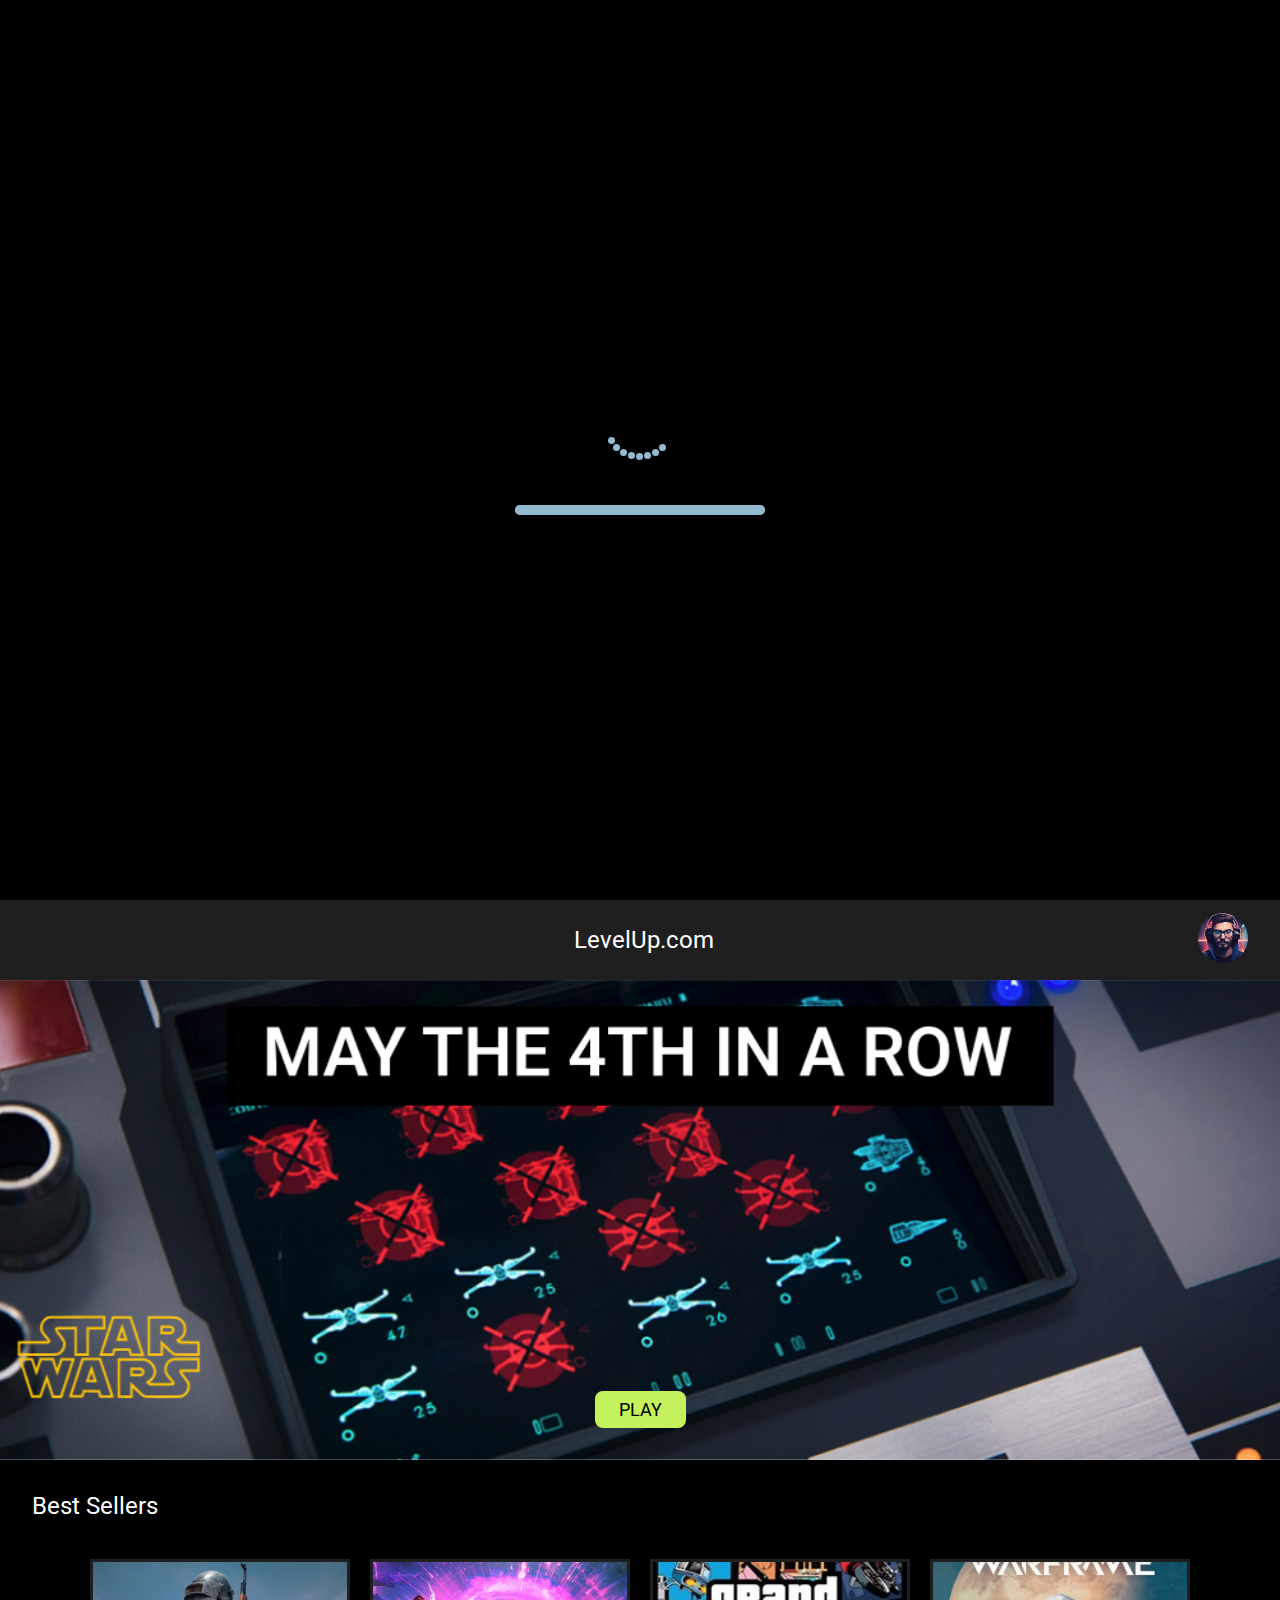
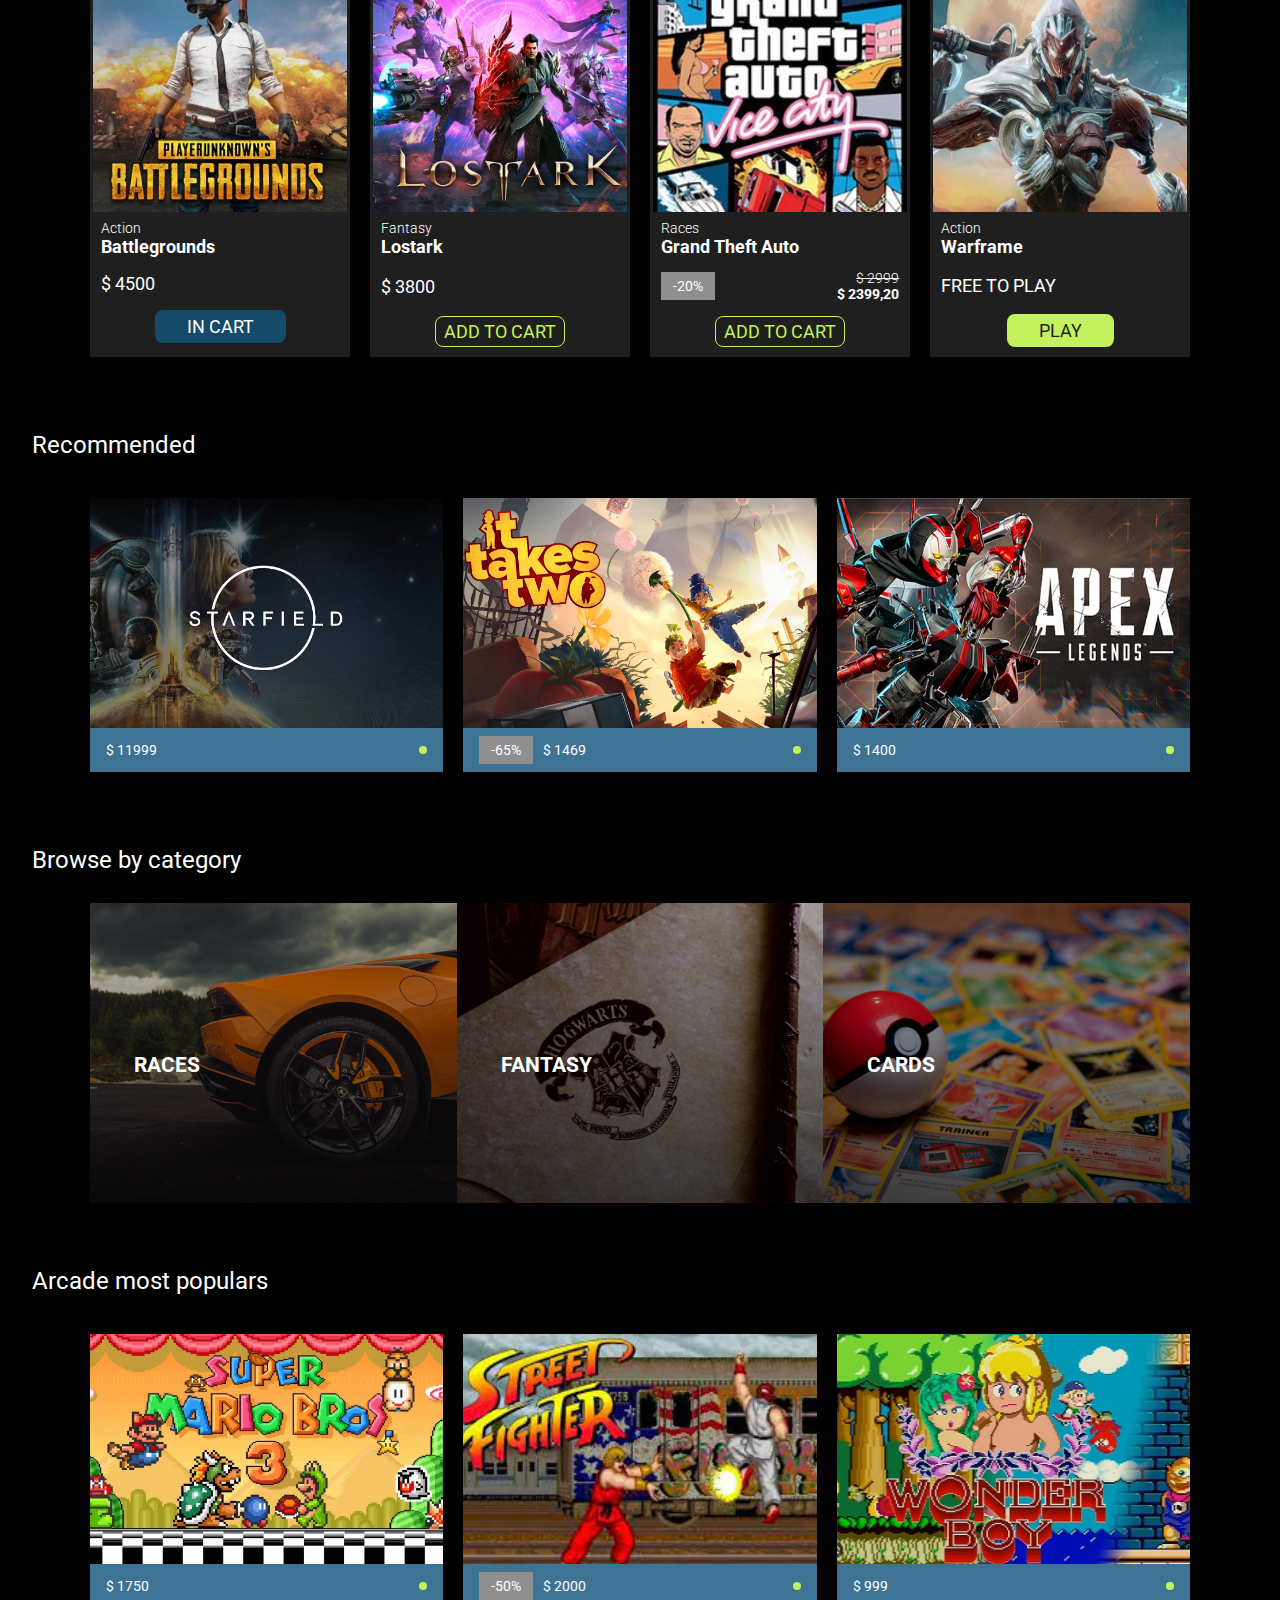
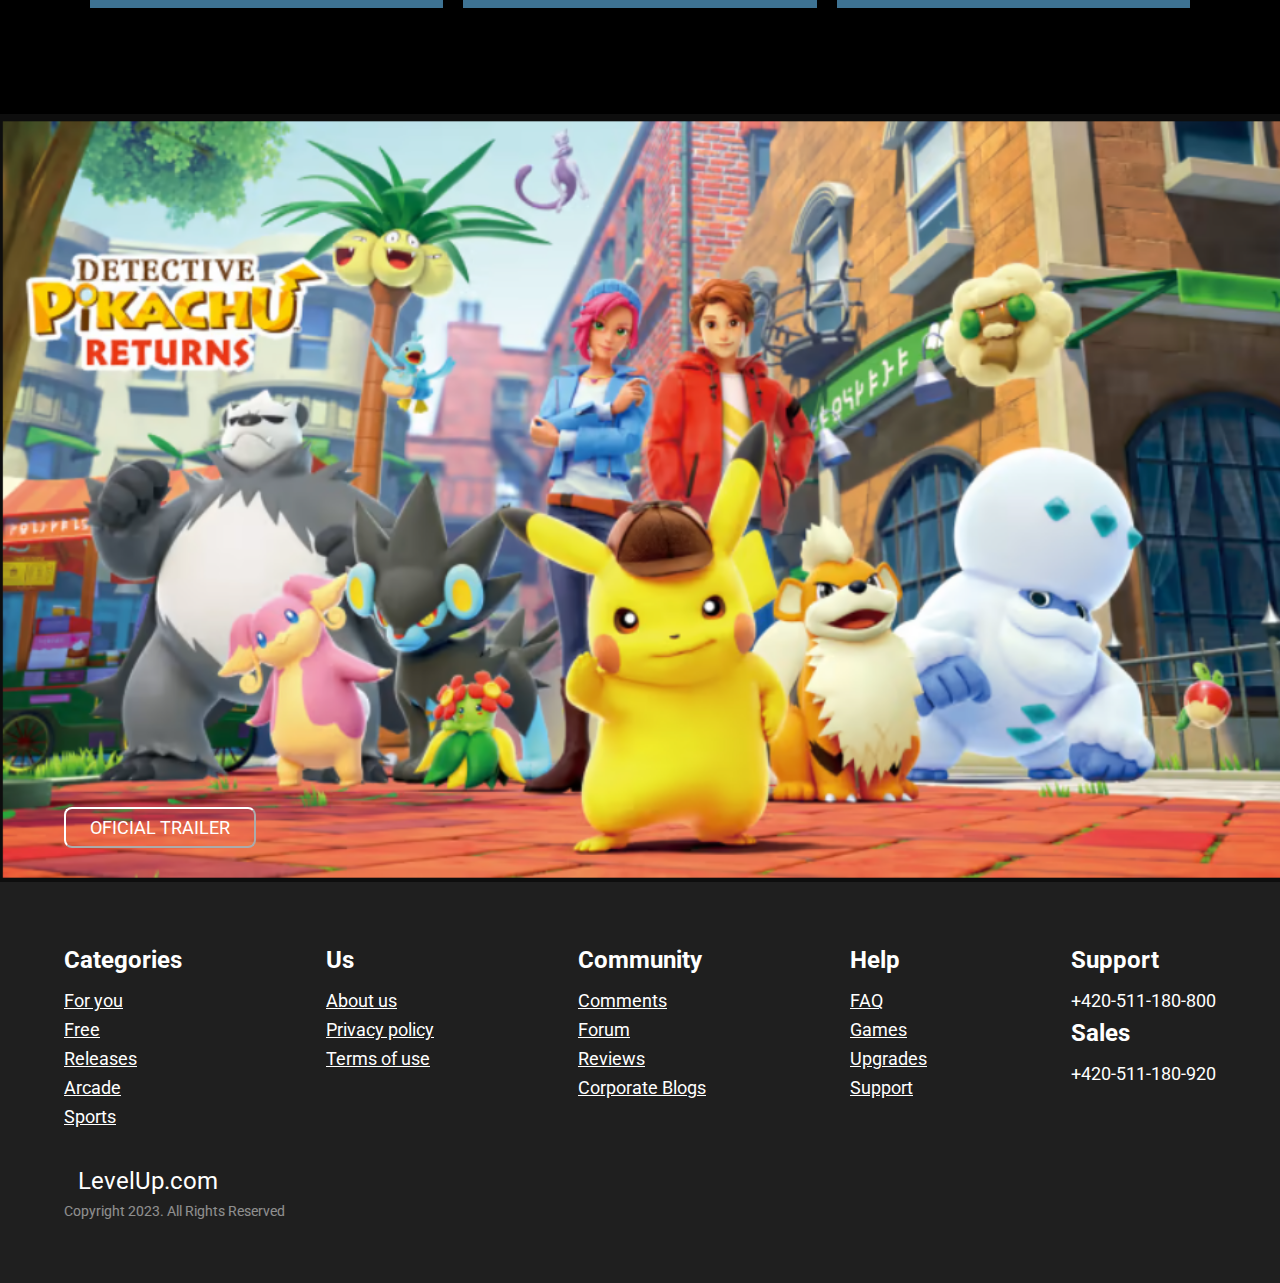
==== commit 3b74f9e8: "fix errors on merge" ====
--- a/TP2/index.html
+++ b/TP2/index.html
@@ -109,7 +109,7 @@
                 <div class="carousel">
                     <div class="carousel-inner" id="carrouselContainerBest">
                         <div class="carousel-item quarter">
-                            <div class="card card-container column">
+                            <div class="card card-container column rotate-prev rotate-next">
                                 <img src="../TP2/images/game-battlegrounds.jpg" alt="game-battlegrounds" />
                                 <div class="card-body column">
                                     <div class="card-tittle">
@@ -125,9 +125,9 @@
                                 </div>
                             </div>
                         </div>
-                        <div class="carousel-item quarter">
-                            <div class="card card-container column">
-                                <img src="../TP2/images/game-lostark.jpg" alt="game-lostark" />
+                        <div class="carousel-item quarter">   
+                            <div class="card card-container column rotate-prev  rotate-next">
+                                <img src="../TP2/images/game-lostark.jpg" alt="game-lostark"  />
                                 <div class="card-body column">
                                     <div class="card-tittle">
                                         <p class="light">Fantasy</p>
@@ -144,7 +144,7 @@
                             </div>
                         </div>
                         <div class="carousel-item quarter">
-                            <div class="card card-container column">
+                            <div class="card card-container column rotate-prev  rotate-next">
                                 <img src="../TP2/images/game-gta.jpg" alt="game-gta" />
                                 <div class="card-body column">
                                     <div class="card-tittle">
@@ -166,7 +166,7 @@
                             </div>
                         </div>
                         <div class="carousel-item quarter">
-                            <div class="card card-container column">
+                            <div class="card card-container column rotate-prev  rotate-next">
                                 <img src="../TP2/images/game-warframe.jpg" alt="game-warframe" />
                                 <div class="card-body column">
                                     <div class="card-tittle">
@@ -183,7 +183,7 @@
                             </div>
                         </div>
                         <div class="carousel-item quarter">
-                            <div class="card card-container column">
+                            <div class="card card-container column rotate-prev  rotate-next">
                                 <img src="../TP2/images/game-final.jpg" alt="game-final" />
                                 <div class="card-body column">
                                     <div class="card-tittle">
@@ -201,7 +201,7 @@
                             </div>
                         </div>
                         <div class="carousel-item quarter">
-                            <div class="card card-container column">
+                            <div class="card card-container column rotate-prev  rotate-next">
                                 <img src="../TP2/images/game-baldurs.jpg" alt="game-baldurs" />
                                 <div class="card-body column">
                                     <div class="card-tittle">
@@ -223,8 +223,8 @@
                             </div>
                         </div>
                         <div class="carousel-item quarter">
-                            <div class="card card-container column">
-                                <img src="../TP2/images/game-sunkenland.jpg" alt="game-sunkenland" />
+                            <div class="card card-container column rotate-prev  rotate-next">
+                                <img src="../TP2/images/game-sunkenland.jpg" alt="game-sunkenland"/>
                                 <div class="card-body column">
                                     <div class="card-tittle">
                                         <p class="light">Adventure</p>
@@ -245,8 +245,8 @@
                             </div>
                         </div>
                         <div class="carousel-item quarter">
-                            <div class="card card-container column">
-                                <img src="../TP2/images/game-save.png" alt="game-save" />
+                            <div class="card card-container column rotate-prev  rotate-next">
+                                <img src="../TP2/images/game-save.png" alt="game-save"/>
                                 <div class="card-body column">
                                     <div class="card-tittle">
                                         <p class="light">Music</p>
@@ -348,7 +348,7 @@
                 <button class="outlined btn-carrousel-arrow prevButton" id="prevButtonCategories">
                     <i class="fa fa-chevron-left fa-2x"></i>
                 </button>
-                <div class="carousel">
+                <div class="carousel with-margin">
                     <div class="carousel-inner no-margin-carousel" id="carrouselContainerCategories">
                         <div class="carousel-item third">
                             <div class="card card-category-container">
--- a/TP2/css/style.css
+++ b/TP2/css/style.css
@@ -372,9 +372,13 @@
 }
 
 .carousel {
-    overflow: hidden;
-    width: 100%;
-    position: relative;
+  overflow: hidden;
+  width: 100%;
+  position: relative;
+
+  &.with-margin {
+    margin: 0px 10px;
+  }
 }
 
 .carousel-inner {
@@ -1562,5 +1566,37 @@
 }
 
 header div a {
-    text-decoration: none;
-}+  text-decoration: none;
+}
+
+/* Animación de rotación al avanzar */
+.rotate-next {
+  animation-name: rotate-next-animation;
+  animation-duration: 0.5s;
+  animation-fill-mode: forwards;
+}
+
+@keyframes rotate-next-animation {
+  0% {
+      transform: rotateY(0deg);
+  }
+  100% {
+      transform: rotateY(360deg);
+  }
+}
+
+/* Animación de rotación al retroceder */
+.rotate-prev {
+  animation-name: rotate-prev-animation;
+  animation-duration: 0.5s;
+  animation-fill-mode: forwards;
+}
+
+@keyframes rotate-prev-animation {
+  0% {
+      transform: rotateY(0deg);
+  }
+  100% {
+      transform: rotateY(-360deg);
+  }
+}
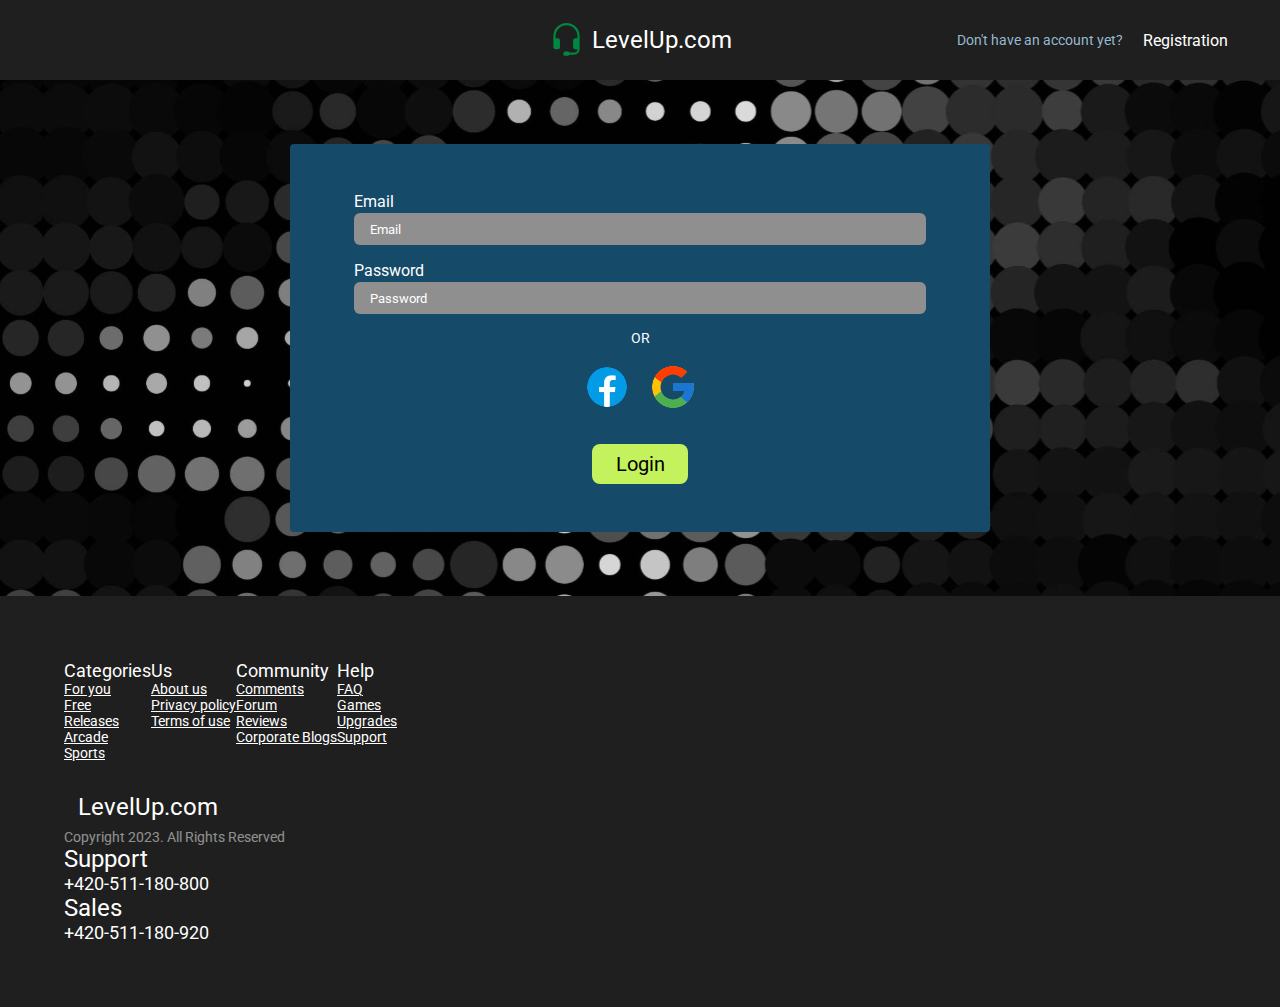
==== commit 037bc88f: "change name of index to game and login to index" ====
--- a/TP2/index.html
+++ b/TP2/index.html
@@ -2,548 +2,117 @@
 <html lang="en">
 
 <head>
-    <meta charset="UTF-8" />
-    <meta http-equiv="X-UA-Compatible" content="IE=edge" />
-    <meta name="viewport" content="width=device-width, initial-scale=1.0" />
-    <title>LevelUp.com</title>
-    <link rel="stylesheet" href="css/style.css" />
-    <link rel="preconnect" href="https://fonts.googleapis.com" />
-    <link rel="preconnect" href="https://fonts.gstatic.com" crossorigin />
-    <link href="https://fonts.googleapis.com/css2?family=Roboto:wght@300;400;700&display=swap" rel="stylesheet" />
-    <link rel="stylesheet" href="https://use.fontawesome.com/releases/v5.5.0/css/all.css"
-        integrity="sha384-B4dIYHKNBt8Bc12p+WXckhzcICo0wtJAoU8YZTY5qE0Id1GSseTk6S+L3BlXeVIU" crossorigin="anonymous" />
-</head>
+  <meta charset="UTF-8" />
+  <meta http-equiv="X-UA-Compatible" content="IE=edge" />
+  <meta name="viewport" content="width=device-width, initial-scale=1.0" />
+  <title>Log In</title>
+  <link rel="stylesheet" href="css/style.css" />
+  <link rel="preconnect" href="https://fonts.googleapis.com" />
+  <link rel="preconnect" href="https://fonts.gstatic.com" crossorigin />
+  <link href="https://fonts.googleapis.com/css2?family=Roboto:wght@300;400;700&display=swap" rel="stylesheet" />
+  <link rel="stylesheet" href="https://use.fontawesome.com/releases/v5.5.0/css/all.css"
+    integrity="sha384-B4dIYHKNBt8Bc12p+WXckhzcICo0wtJAoU8YZTY5qE0Id1GSseTk6S+L3BlXeVIU" crossorigin="anonymous" />
 </head>
 
-<body class="hidden" id="bodyRemove">
-    <div class="centrado" id="onload">
-        <div class="lds-roller">
-            <div></div>
-            <div></div>
-            <div></div>
-            <div></div>
-            <div></div>
-            <div></div>
-            <div></div>
-            <div></div>
+<body>
+  <header class="header row">
+    <div class="row header-tittle">
+      <img src="../TP2/svg/logo.svg" alt="logo" />
+      <h1><a href="index.html">LevelUp.com</a></h1>
+    </div>
+    <div class="row profile">
+      <p>Don't have an account yet?</p>
+      <a href="registration.html">Registration</a>
+      <i class="fa fa-chevron-right fa-2x" style="color: #e2e9e9" ;></i>
+    </div>
+  </header>
+  <main>
+    <section class="form-section">
+      <div class="form-container">
+        <form action="index.html">
+          <div class="form-login">
+            <div>
+              <label for="email">Email</label>
+              <input type="text" name="name" placeholder="Email" />
+            </div>
+            <div>
+              <label for="password">Password</label>
+              <input type="password" name="password" placeholder="Password" />
+            </div>           
+            <p>OR</p>
+            <div class="socials-logo">
+              <img src="../TP2/images/facebook-new.png" alt="facebook" />
+              <img src="../TP2/images/google-logo.png" alt="google" />
+            </div>
+            <a rel="hover-shadow" class="button hover-shadow">Login</a>
+          </div>
+      </div>
+      </form>
+    </section>
+    <div class="overlay mje-ingreso none">
+      <div class="pop-up-exitoso">
+        <div class="pop-up-body">
+          <h3>Log in succesful!</h3>
         </div>
-        <div class="contenedor">
-            <div class="barra">
-                <div class="progreso" style="--w: 100%"></div>
-            </div>
+      </div>
+    </div>
+  </main>
+  <footer>
+    <div class="column footer_left">
+      <div class="row footer_items">
+        <div class="column" id="footer_categories">
+          <h3>Categories</h3>
+          <p><a href="">For you</a></p>
+          <p><a href="">Free</a></p>
+          <p><a href="">Releases</a></p>
+          <p><a href="">Arcade</a></p>
+          <p><a href="">Sports</a></p>
         </div>
+        <div class="column" id="footer_us">
+          <h3>Us</h3>
+          <p><a href="">About us</a></p>
+          <p><a href="">Privacy policy</a></p>
+          <p><a href="">Terms of use</a></p>
+        </div>
+        <div class="column" id="footer_community">
+          <h3>Community</h3>
+          <p><a href="">Comments</a></p>
+          <p><a href="">Forum</a></p>
+          <p><a href="">Reviews</a></p>
+          <p><a href="">Corporate Blogs</a></p>
+        </div>
+        <div class="column" id="footer_help">
+          <h3>Help</h3>
+          <p><a href="">FAQ</a></p>
+          <p><a href="">Games</a></p>
+          <p><a href="">Upgrades</a></p>
+          <p><a href="">Support</a></p>
+        </div>
+      </div>
+      <div class="column copyright">
+        <div class="logo row">
+          <i class="fas fa-headset fa-2x"></i>
+          <h1>LevelUp.com</h1>
+        </div>
+        <p>Copyright 2023. All Rights Reserved</p>
+      </div>
     </div>
-    <header class="header row">
-        <button id="menu" class="outlined btn-menu">
-            <i class="fa fa-bars"></i>
-        </button>
-        <nav class="nav-menu" id="navMenu">
-            <button class="outlined" id="btn-close-menu">X</button>
-            <h3>Categories</h3>
-            <ul class="nav-menu-list">
-                <li>Adventure <i class="fa fa-chevron-right"></i></li>
-                <li>Action <i class="fa fa-chevron-right"></i></li>
-                <li>Arcade <i class="fa fa-chevron-right"></i></li>
-                <li>Multiplayer <i class="fa fa-chevron-right"></i></li>
-                <li>Shooters <i class="fa fa-chevron-right"></i></li>
-                <li>Sports <i class="fa fa-chevron-right"></i></li>
-            </ul>
-        </nav>
-        <div class="row header-tittle">
-            <i class="fas fa-headset fa-2x"></i>
-            <h1><a href="index.html">LevelUp.com</a></h1>
-        </div>
-        <div class="row profile">
-            <button id="shoppingCart" class="outlined">
-                <i class="fas fa-shopping-cart"></i>
-            </button>
-            <button id="avatar" class="outlined">
-                <img class="profile-img" src="../TP2/images/profile.png" alt="user-avatar">
-            </button>
-        </div>
-        <nav id="navMenuCart" class="nav-menu-profile menu-cart">
-            <ul>
-                <li>
-                    <div class="cart-item row">
-                        <div class="left row">
-                            <img src="../TP2/images/game-battlegrounds.jpg" alt="game-battlegrounds">
-                            <h3 class="light">Battlegrounds</h3>
-                        </div>
-                        <div class="right row">
-                            <h3 class="semibold">$4500</h3>
-                            <i class="fa fa-trash"></i>
-                        </div>
-                    </div>
-                </li>
-                <li class="last">
-                    <div class="cart-item row">
-                        <h3 class="light">Total</h3>
-                        <h3 class="semibold">$4500</h3>
-                    </div>
-                </li>
-                <li class="last"><button>Checkout</button></li>
-            </ul>
-        </nav>
-        <nav id="navMenuProfile" class="nav-menu-profile menu-avatar">
-            <ul>
-                <li>Profile</li>
-                <li>Favorites</li>
-                <li>My games</li>
-                <li class="last">LOGOUT <i class="fas fa-sign-out-alt"></i></li>
-            </ul>
-        </nav>
-    </header>
-    <main>
-        <section class="column banner">
-            <div id="playButton" class="buttonBox">
-                <a href="game.html"><button>PLAY</button></a>
-            </div>
-        </section>
-
-        <section class="column section-carrousel">
-            <h1>Best Sellers</h1>
-            <div class="carousel-container">
-                <button class="outlined btn-carrousel-arrow prevButton" id="prevButtonBest">
-                    <i class="fa fa-chevron-left fa-2x"></i>
-                </button>
-                <div class="carousel">
-                    <div class="carousel-inner" id="carrouselContainerBest">
-                        <div class="carousel-item quarter">
-                            <div class="card card-container column rotate-prev rotate-next">
-                                <img src="../TP2/images/game-battlegrounds.jpg" alt="game-battlegrounds" />
-                                <div class="card-body column">
-                                    <div class="card-tittle">
-                                        <p class="light">Action</p>
-                                        <h3 class="semibold">Battlegrounds</h3>
-                                    </div>
-                                    <div class="card-price-default">
-                                        <h3>$ 4500</h3>
-                                    </div>
-                                    <div class="card-content-btn">
-                                        <button class="card-btn-inCart">IN CART</button>
-                                    </div>
-                                </div>
-                            </div>
-                        </div>
-                        <div class="carousel-item quarter">   
-                            <div class="card card-container column rotate-prev  rotate-next">
-                                <img src="../TP2/images/game-lostark.jpg" alt="game-lostark"  />
-                                <div class="card-body column">
-                                    <div class="card-tittle">
-                                        <p class="light">Fantasy</p>
-                                        <h3 class="semibold">Lostark</h3>
-                                    </div>
-                                    <div class="card-price-content">
-                                        <h3>$ 3800</h3>
-                                    </div>
-                                    <div class="card-content-btn">
-                                        <button class="card-btn-addToCart">ADD TO CART <i
-                                                class="fas fa-shopping-cart"></i></button>
-                                    </div>
-                                </div>
-                            </div>
-                        </div>
-                        <div class="carousel-item quarter">
-                            <div class="card card-container column rotate-prev  rotate-next">
-                                <img src="../TP2/images/game-gta.jpg" alt="game-gta" />
-                                <div class="card-body column">
-                                    <div class="card-tittle">
-                                        <p class="light">Races</p>
-                                        <h3 class="semibold">Grand Theft Auto</h3>
-                                    </div>
-                                    <div class="card-price-content">
-                                        <p class="discount">-20%</p>
-                                        <div class="content-price-discount">
-                                            <p class="discount-price light">$ 2999</p>
-                                            <p class="semibold">$ 2399,20</p>
-                                        </div>
-                                    </div>
-                                    <div class="card-content-btn">
-                                        <button class="card-btn-addToCart">ADD TO CART <i
-                                                class="fas fa-shopping-cart"></i></button>
-                                    </div>
-                                </div>
-                            </div>
-                        </div>
-                        <div class="carousel-item quarter">
-                            <div class="card card-container column rotate-prev  rotate-next">
-                                <img src="../TP2/images/game-warframe.jpg" alt="game-warframe" />
-                                <div class="card-body column">
-                                    <div class="card-tittle">
-                                        <p class="light">Action</p>
-                                        <h3 class="semibold">Warframe</h3>
-                                    </div>
-                                    <div class="card-price-content">
-                                        <h3>FREE TO PLAY</h3>
-                                    </div>
-                                    <div class="card-content-btn">
-                                        <button class="card-btn-play">PLAY</button>
-                                    </div>
-                                </div>
-                            </div>
-                        </div>
-                        <div class="carousel-item quarter">
-                            <div class="card card-container column rotate-prev  rotate-next">
-                                <img src="../TP2/images/game-final.jpg" alt="game-final" />
-                                <div class="card-body column">
-                                    <div class="card-tittle">
-                                        <p class="light">Fantasy</p>
-                                        <h3 class="semibold">Final Fantasy</h3>
-                                    </div>
-                                    <div class="card-price-default">
-                                        <h3>$ 1250</h3>
-                                    </div>
-                                    <div class="card-content-btn">
-                                        <button class="card-btn-addToCart">ADD TO CART <i
-                                                class="fas fa-shopping-cart"></i></button>
-                                    </div>
-                                </div>
-                            </div>
-                        </div>
-                        <div class="carousel-item quarter">
-                            <div class="card card-container column rotate-prev  rotate-next">
-                                <img src="../TP2/images/game-baldurs.jpg" alt="game-baldurs" />
-                                <div class="card-body column">
-                                    <div class="card-tittle">
-                                        <p class="light">Rol</p>
-                                        <h3 class="semibold">Baldur's Gate</h3>
-                                    </div>
-                                    <div class="card-price-content">
-                                        <p class="discount">-70%</p>
-                                        <div class="content-price-discount">
-                                            <p class="discount-price light">$ 2000</p>
-                                            <p class="semibold">$ 600</p>
-                                        </div>
-                                    </div>
-                                    <div class="card-content-btn">
-                                        <button class="card-btn-addToCart">ADD TO CART <i
-                                                class="fas fa-shopping-cart"></i></button>
-                                    </div>
-                                </div>
-                            </div>
-                        </div>
-                        <div class="carousel-item quarter">
-                            <div class="card card-container column rotate-prev  rotate-next">
-                                <img src="../TP2/images/game-sunkenland.jpg" alt="game-sunkenland"/>
-                                <div class="card-body column">
-                                    <div class="card-tittle">
-                                        <p class="light">Adventure</p>
-                                        <h3 class="semibold">Sunkenland</h3>
-                                    </div>
-                                    <div class="card-price-content">
-                                        <p class="discount">-20%</p>
-                                        <div class="content-price-discount">
-                                            <p class="discount-price light">$ 1000</p>
-                                            <p class="semibold">$ 800</p>
-                                        </div>
-                                    </div>
-                                    <div class="card-content-btn">
-                                        <button class="card-btn-addToCart">ADD TO CART <i
-                                                class="fas fa-shopping-cart"></i></button>
-                                    </div>
-                                </div>
-                            </div>
-                        </div>
-                        <div class="carousel-item quarter">
-                            <div class="card card-container column rotate-prev  rotate-next">
-                                <img src="../TP2/images/game-save.png" alt="game-save"/>
-                                <div class="card-body column">
-                                    <div class="card-tittle">
-                                        <p class="light">Music</p>
-                                        <h3 class="semibold">Save & Sound</h3>
-                                    </div>
-                                    <div class="card-price-content">
-                                        <h3>FREE TO PLAY</h3>
-                                    </div>
-                                    <div class="card-content-btn">
-                                        <button class="card-btn-play">PLAY</button>
-                                    </div>
-                                </div>
-                            </div>
-                        </div>
-                    </div>
-                </div>
-                <button class="outlined btn-carrousel-arrow nextButton" id="nextButtonBest">
-                    <i class="fa fa-chevron-right fa-2x"></i>
-                </button>
-            </div>
-        </section>
-
-        <section class="column section-carrousel">
-            <h1>Recommended</h1>
-            <div class="carousel-container">
-                <button class="outlined btn-carrousel-arrow prevButton" id="prevButtonRecommended">
-                    <i class="fa fa-chevron-left fa-2x"></i>
-                </button>
-                <div class="carousel">
-                    <div class="carousel-inner" id="carrouselContainerRecommended">
-                        <div class="carousel-item third">
-                            <div class="card card-container-display column">
-                                <img src="../TP2/images/game-starfield.jpg" alt="game-starfield" />
-                                <div class="card-body-second column">
-                                    <p>$ 11999</p>
-                                    <button><i class="fas fa-shopping-cart"></i></button>
-                                </div>
-                            </div>
-                        </div>
-                        <div class="carousel-item third">
-                            <div class="card card-container-display column">
-                                <img src="../TP2/images/game-takes-two.jpg" alt="game-takes-two" />
-                                <div class="card-body-second column">
-                                    <div class="card-discount-content">
-                                        <p class="discount">-65%</p>
-                                        <p>$ 1469</p>
-                                    </div>
-                                    <button><i class="fas fa-shopping-cart"></i></button>
-                                </div>
-                            </div>
-                        </div>
-                        <div class="carousel-item third">
-                            <div class="card card-container-display column">
-                                <img src="../TP2/images/game-apex.png" alt="game-apex" />
-                                <div class="card-body-second column">
-                                    <p>$ 1400</p>
-                                    <button><i class="fas fa-shopping-cart"></i></button>
-                                </div>
-                            </div>
-                        </div>
-                        <div class="carousel-item third">
-                            <div class="card card-container-display column">
-                                <img src="../TP2/images/game-payday-3.png" alt="game-payday-3" />
-                                <div class="card-body-second column">
-                                    <p>$ 1699</p>
-                                    <button><i class="fas fa-shopping-cart"></i></button>
-                                </div>
-                            </div>
-                        </div>
-                        <div class="carousel-item third">
-                            <div class="card card-container-display column">
-                                <img src="../TP2/images/game-dota-2.png" alt="game-dota-2" />
-                                <div class="card-body-second column">
-                                    <p>$ 129,99</p>
-                                    <button><i class="fas fa-shopping-cart"></i></button>
-                                </div>
-                            </div>
-                        </div>
-                        <div class="carousel-item third">
-                            <div class="card card-container-display column">
-                                <img src="../TP2/images/game-remnant.jpg" alt="game-remnant" />
-                                <div class="card-body-second column">
-                                    <p>$ 6159,20</p>
-                                    <button><i class="fas fa-shopping-cart"></i></button>
-                                </div>
-                            </div>
-                        </div>
-                    </div>
-                </div>
-                <button class="outlined btn-carrousel-arrow nextButton" id="nextButtonRecommended">
-                    <i class="fa fa-chevron-right fa-2x"></i>
-                </button>
-            </div>
-        </section>
-
-        <section class="column section-carrousel">
-            <h1>Browse by category</h1>
-            <div class="carousel-container">
-                <button class="outlined btn-carrousel-arrow prevButton" id="prevButtonCategories">
-                    <i class="fa fa-chevron-left fa-2x"></i>
-                </button>
-                <div class="carousel with-margin">
-                    <div class="carousel-inner no-margin-carousel" id="carrouselContainerCategories">
-                        <div class="carousel-item third">
-                            <div class="card card-category-container">
-                                <div class="category-card-gradient"></div>
-                                <img src="../TP2/images/category-race.jpg" alt="category-races"
-                                    class="card-category-img" />
-                                <h2 class="semibold">RACES</h3>
-                            </div>
-                        </div>
-                        <div class="carousel-item third">
-                            <div class="card card-category-container">
-                                <div class="category-card-gradient"></div>
-                                <img src="../TP2/images/category-fantasy.jpg" alt="category-fantasy"
-                                    class="card-category-img" />
-                                <h2 class="semibold">FANTASY</h3>
-                            </div>
-                        </div>
-                        <div class="carousel-item third">
-                            <div class="card card-category-container">
-                                <div class="category-card-gradient"></div>
-                                <img src="../TP2/images/category-cards.jpg" alt="category-cards"
-                                    class="card-category-img" />
-                                <h2 class="semibold">CARDS</h3>
-                            </div>
-                        </div>
-                        <div class="carousel-item third">
-                            <div class="card card-category-container">
-                                <div class="category-card-gradient"></div>
-                                <img src="../TP2/images/category-arcade.jpg" alt="category-arcade"
-                                    class="card-category-img" />
-                                <h2 class="semibold">ARCADE</h3>
-                            </div>
-                        </div>
-                        <div class="carousel-item third">
-                            <div class="card card-category-container">
-                                <div class="category-card-gradient"></div>
-                                <img src="../TP2/images/category-adventure.jpg" alt="category-adventure"
-                                    class="card-category-img" />
-                                <h2 class="semibold">ADVENTURE</h3>
-                            </div>
-                        </div>
-                        <div class="carousel-item third">
-                            <div class="card card-category-container">
-                                <div class="category-card-gradient"></div>
-                                <img src="../TP2/images/category-multiplayer.jpg" alt="category-multiplayer"
-                                    class="card-category-img" />
-                                <h2 class="semibold">MULTIPLAYER</h3>
-                            </div>
-                        </div>
-                    </div>
-                </div>
-                <button class="outlined btn-carrousel-arrow nextButton" id="nextButtonCategories">
-                    <i class="fa fa-chevron-right fa-2x"></i>
-                </button>
-            </div>
-        </section>
-
-        <section class="column section-carrousel">
-            <h1>Arcade most populars</h1>
-            <div class="carousel-container">
-                <button class="outlined btn-carrousel-arrow prevButton" id="prevButtonPopulars">
-                    <i class="fa fa-chevron-left fa-2x"></i>
-                </button>
-                <div class="carousel">
-                    <div class="carousel-inner" id="carrouselContainerPopulars">
-                        <div class="carousel-item third">
-                            <div class="card card-container-display column">
-                                <img src="../TP2/images/game-mario.jpg" alt="game-mario" />
-                                <div class="card-body-second column">
-                                    <p>$ 1750</p>
-                                    <button><i class="fas fa-shopping-cart"></i></button>
-                                </div>
-                            </div>
-                        </div>
-                        <div class="carousel-item third">
-                            <div class="card card-container-display column">
-                                <img src="../TP2/images/game-street.jpg" alt="game-street" />
-                                <div class="card-body-second column">
-                                    <div class="card-discount-content">
-                                        <p class="discount">-50%</p>
-                                        <p>$ 2000</p>
-                                    </div>
-                                    <button><i class="fas fa-shopping-cart"></i></button>
-                                </div>
-                            </div>
-                        </div>
-                        <div class="carousel-item third">
-                            <div class="card card-container-display column">
-                                <img src="../TP2/images/game-wonder-boy.jpg" alt="game-wonder-boy" />
-                                <div class="card-body-second column">
-                                    <p>$ 999</p>
-                                    <button><i class="fas fa-shopping-cart"></i></button>
-                                </div>
-                            </div>
-                        </div>
-                        <div class="carousel-item third">
-                            <div class="card card-container-display column">
-                                <img src="../TP2/images/game-pinball.jpg" alt="game-pinball" />
-                                <div class="card-body-second column">
-                                    <div class="card-discount-content">
-                                        <p class="discount">-80%</p>
-                                        <p>$ 300</p>
-                                    </div>
-                                    <button><i class="fas fa-shopping-cart"></i></button>
-                                </div>
-                            </div>
-                        </div>
-                        <div class="carousel-item third">
-                            <div class="card card-container-display column">
-                                <img src="../TP2/images/game-sonic.jpg" alt="game-sonic" />
-                                <div class="card-body-second column">
-                                    <p>$ 1800</p>
-                                    <button><i class="fas fa-shopping-cart"></i></button>
-                                </div>
-                            </div>
-                        </div>
-                        <div class="carousel-item third">
-                            <div class="card card-container-display column">
-                                <img src="../TP2/images/game-simpsons.jpg" alt="game-simpsons" />
-                                <div class="card-body-second column">
-                                    <p>$ 899,50</p>
-                                    <button><i class="fas fa-shopping-cart"></i></button>
-                                </div>
-                            </div>
-                        </div>
-                    </div>
-                </div>
-                <button class="outlined btn-carrousel-arrow nextButton" id="nextButtonPopulars">
-                    <i class="fa fa-chevron-right fa-2x"></i>
-                </button>
-            </div>
-            </div>
-            
-        </section>
-
-        <section class="release">
-            <button class="outlined">OFICIAL TRAILER</button>
-        </section>
-    </main>
-
-    <footer>
-        <div class="row footer-columns">
-            <div class="column" id="footer_categories">
-                <h1 class="semibold footer-h1">Categories</h1>
-                <h3 class="footer-columns-h3"><a href="">For you</a></h3>
-                <h3 class="footer-columns-h3"><a href="">Free</a></h3>
-                <h3 class="footer-columns-h3"><a href="">Releases</a></h3>
-                <h3 class="footer-columns-h3"><a href="">Arcade</a></h3>
-                <h3 class="footer-columns-h3"><a href="">Sports</a></h3>
-            </div>
-            <div class="column" id="footer_us">
-                <h1 class="semibold footer-h1">Us</h1>
-                <h3 class="footer-columns-h3"><a href="">About us</a></h3>
-                <h3 class="footer-columns-h3"><a href="">Privacy policy</a></h3>
-                <h3 class="footer-columns-h3"><a href="">Terms of use</a></h3>
-            </div>
-            <div class="column" id="footer_community">
-                <h1 class="semibold footer-h1">Community</h1>
-                <h3 class="footer-columns-h3"><a href="">Comments</a></h3>
-                <h3 class="footer-columns-h3"><a href="">Forum</a></h3>
-                <h3 class="footer-columns-h3"><a href="">Reviews</a></h3>
-                <h3 class="footer-columns-h3"><a href="">Corporate Blogs</a></h3>
-            </div>
-            <div class="column" id="footer_help">
-                <h1 class="semibold footer-h1">Help</h1>
-                <h3 class="footer-columns-h3"><a href="">FAQ</a></h3>
-                <h3 class="footer-columns-h3"><a href="">Games</a></h3>
-                <h3 class="footer-columns-h3"><a href="">Upgrades</a></h3>
-                <h3 class="footer-columns-h3"><a href="">Support</a></h3>
-            </div>
-            <div class="column" id="footer_phone">
-                <h1 class="semibold footer-h1">Support</h1>
-                <h3 class="footer-columns-h3">+420-511-180-800</h3>
-                <h1 class="semibold footer-h1">Sales</h1>
-                <h3 class="footer-columns-h3">+420-511-180-920</h3>
-            </div>
-        </div>
-        <div class="footer-second-part">
-            <div class="column copyright">
-                <div class="logo row">
-                    <i class="fas fa-headset fa-2x"></i>
-                    <h1>LevelUp.com</h1>
-                </div>
-                <p>Copyright 2023. All Rights Reserved</p>
-            </div>
-            <div class="row footer-section-icons" id="footer_social">
-                <a href="" target="_blank" alt="Whatsapp"><i class="fab fa-whatsapp fa-2x"></i></a>
-                <a href="" target="_blank" alt="Twitter"><i class="fab fa-twitter fa-2x"></i></a>
-                <a href="" target="_blank" alt="Facebook"><i class="fab fa-facebook-square fa-2x"></i></a>
-                <a href="" target="_blank" alt="Instagram"><i class="fab fa-instagram fa-2x"></i></a>
-            </div>
-        </div>
-    </footer>
-    <script src="../TP2/js/menu.js"></script>
-    <script src="../TP2/js/carrousel.js"></script>
+    <div class="column footer_right">
+      <div class="column footer_phone" id="footer_phone">
+        <h1>Support</h1>
+        <h3>+420-511-180-800</h3>
+        <h1>Sales</h1>
+        <h3>+420-511-180-920</h3>
+      </div>
+      <div class="row" id="footer_social">
+        <a href="" target="_blank" alt="Whatsapp"><i class="fab fa-whatsapp fa-2x"></i></a>
+        <a href="" target="_blank" alt="Twitter"><i class="fab fa-twitter fa-2x"></i></a>
+        <a href="" target="_blank" alt="Facebook"><i class="fab fa-facebook-square fa-2x"></i></a>
+        <a href="" target="_blank" alt="Instagram"><i class="fab fa-instagram fa-2x"></i></a>
+      </div>
+    </div>
+  </footer>
+  <script src="../TP2/js/forms.js"></script>
 </body>
 
 </html>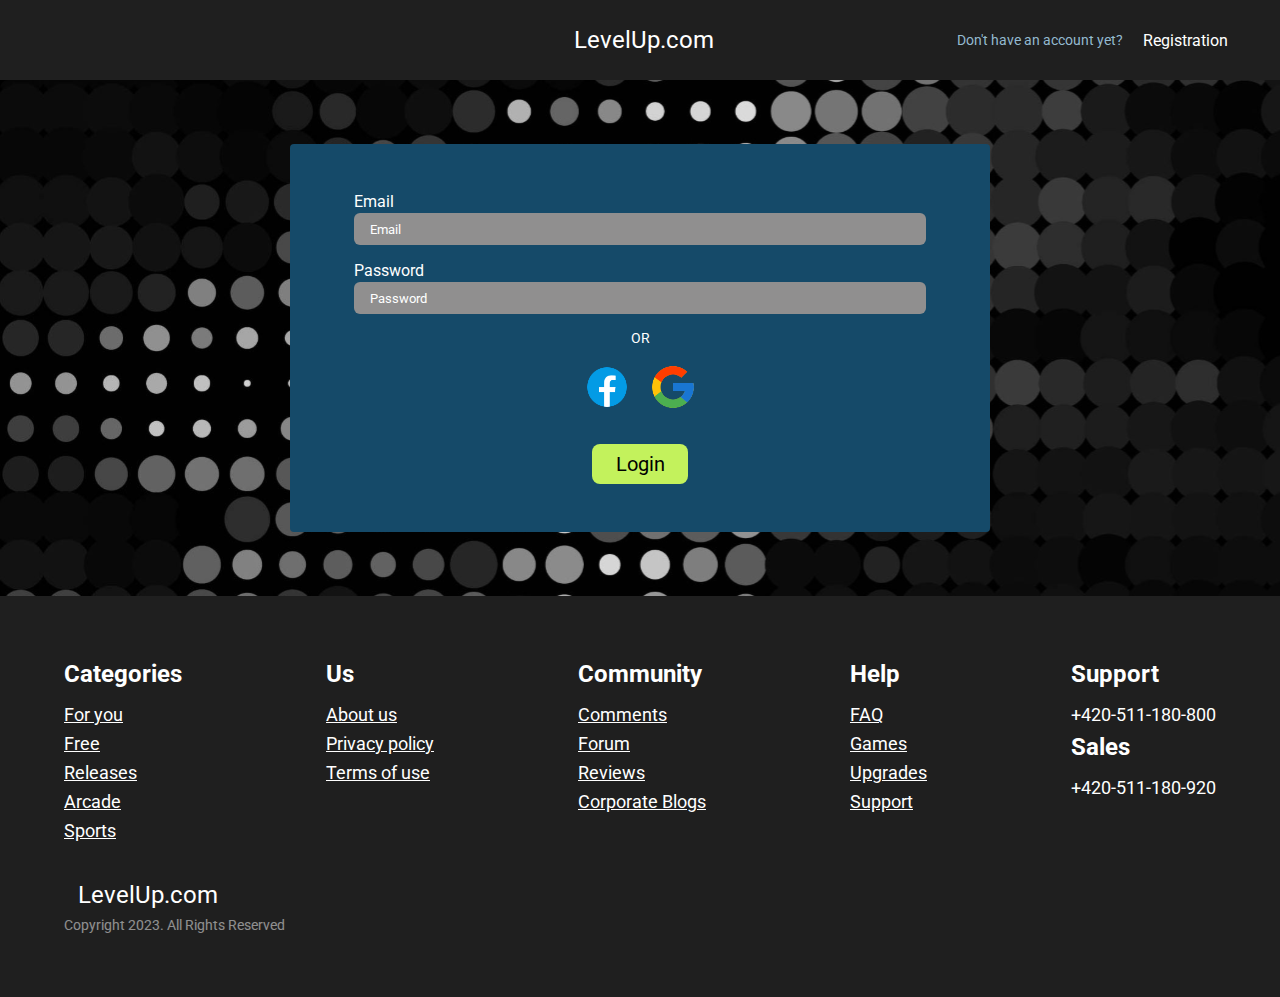
==== commit 1622320d: "change changes for tittle on proyect" ====
--- a/TP2/index.html
+++ b/TP2/index.html
@@ -17,9 +17,9 @@
 <body>
   <header class="header row">
     <div class="row header-tittle">
-      <img src="../TP2/svg/logo.svg" alt="logo" />
-      <h1><a href="index.html">LevelUp.com</a></h1>
-    </div>
+      <i class="fas fa-headset fa-2x"></i>
+      <h1><a href="home.html">LevelUp.com</a></h1>
+  </div>
     <div class="row profile">
       <p>Don't have an account yet?</p>
       <a href="registration.html">Registration</a>
@@ -58,60 +58,58 @@
     </div>
   </main>
   <footer>
-    <div class="column footer_left">
-      <div class="row footer_items">
+    <div class="row footer-columns">
         <div class="column" id="footer_categories">
-          <h3>Categories</h3>
-          <p><a href="">For you</a></p>
-          <p><a href="">Free</a></p>
-          <p><a href="">Releases</a></p>
-          <p><a href="">Arcade</a></p>
-          <p><a href="">Sports</a></p>
+            <h1 class="semibold footer-h1">Categories</h1>
+            <h3 class="footer-columns-h3"><a href="">For you</a></h3>
+            <h3 class="footer-columns-h3"><a href="">Free</a></h3>
+            <h3 class="footer-columns-h3"><a href="">Releases</a></h3>
+            <h3 class="footer-columns-h3"><a href="">Arcade</a></h3>
+            <h3 class="footer-columns-h3"><a href="">Sports</a></h3>
         </div>
         <div class="column" id="footer_us">
-          <h3>Us</h3>
-          <p><a href="">About us</a></p>
-          <p><a href="">Privacy policy</a></p>
-          <p><a href="">Terms of use</a></p>
+            <h1 class="semibold footer-h1">Us</h1>
+            <h3 class="footer-columns-h3"><a href="">About us</a></h3>
+            <h3 class="footer-columns-h3"><a href="">Privacy policy</a></h3>
+            <h3 class="footer-columns-h3"><a href="">Terms of use</a></h3>
         </div>
         <div class="column" id="footer_community">
-          <h3>Community</h3>
-          <p><a href="">Comments</a></p>
-          <p><a href="">Forum</a></p>
-          <p><a href="">Reviews</a></p>
-          <p><a href="">Corporate Blogs</a></p>
+            <h1 class="semibold footer-h1">Community</h1>
+            <h3 class="footer-columns-h3"><a href="">Comments</a></h3>
+            <h3 class="footer-columns-h3"><a href="">Forum</a></h3>
+            <h3 class="footer-columns-h3"><a href="">Reviews</a></h3>
+            <h3 class="footer-columns-h3"><a href="">Corporate Blogs</a></h3>
         </div>
         <div class="column" id="footer_help">
-          <h3>Help</h3>
-          <p><a href="">FAQ</a></p>
-          <p><a href="">Games</a></p>
-          <p><a href="">Upgrades</a></p>
-          <p><a href="">Support</a></p>
+            <h1 class="semibold footer-h1">Help</h1>
+            <h3 class="footer-columns-h3"><a href="">FAQ</a></h3>
+            <h3 class="footer-columns-h3"><a href="">Games</a></h3>
+            <h3 class="footer-columns-h3"><a href="">Upgrades</a></h3>
+            <h3 class="footer-columns-h3"><a href="">Support</a></h3>
         </div>
-      </div>
-      <div class="column copyright">
-        <div class="logo row">
-          <i class="fas fa-headset fa-2x"></i>
-          <h1>LevelUp.com</h1>
+        <div class="column" id="footer_phone">
+            <h1 class="semibold footer-h1">Support</h1>
+            <h3 class="footer-columns-h3">+420-511-180-800</h3>
+            <h1 class="semibold footer-h1">Sales</h1>
+            <h3 class="footer-columns-h3">+420-511-180-920</h3>
         </div>
-        <p>Copyright 2023. All Rights Reserved</p>
-      </div>
     </div>
-    <div class="column footer_right">
-      <div class="column footer_phone" id="footer_phone">
-        <h1>Support</h1>
-        <h3>+420-511-180-800</h3>
-        <h1>Sales</h1>
-        <h3>+420-511-180-920</h3>
-      </div>
-      <div class="row" id="footer_social">
-        <a href="" target="_blank" alt="Whatsapp"><i class="fab fa-whatsapp fa-2x"></i></a>
-        <a href="" target="_blank" alt="Twitter"><i class="fab fa-twitter fa-2x"></i></a>
-        <a href="" target="_blank" alt="Facebook"><i class="fab fa-facebook-square fa-2x"></i></a>
-        <a href="" target="_blank" alt="Instagram"><i class="fab fa-instagram fa-2x"></i></a>
-      </div>
+    <div class="footer-second-part">
+        <div class="column copyright">
+            <div class="logo row">
+                <i class="fas fa-headset fa-2x"></i>
+                <h1>LevelUp.com</h1>
+            </div>
+            <p>Copyright 2023. All Rights Reserved</p>
+        </div>
+        <div class="row footer-section-icons" id="footer_social">
+            <a href="" target="_blank" alt="Whatsapp"><i class="fab fa-whatsapp fa-2x"></i></a>
+            <a href="" target="_blank" alt="Twitter"><i class="fab fa-twitter fa-2x"></i></a>
+            <a href="" target="_blank" alt="Facebook"><i class="fab fa-facebook-square fa-2x"></i></a>
+            <a href="" target="_blank" alt="Instagram"><i class="fab fa-instagram fa-2x"></i></a>
+        </div>
     </div>
-  </footer>
+</footer>
   <script src="../TP2/js/forms.js"></script>
 </body>
 
--- a/TP2/css/style.css
+++ b/TP2/css/style.css
@@ -1216,6 +1216,7 @@
     position: relative;
     transition-duration: .3s;
     transition-property: transform;
+    cursor: pointer;
 
     @include hideTapHighlightColor();
     @include hardwareAccel();
